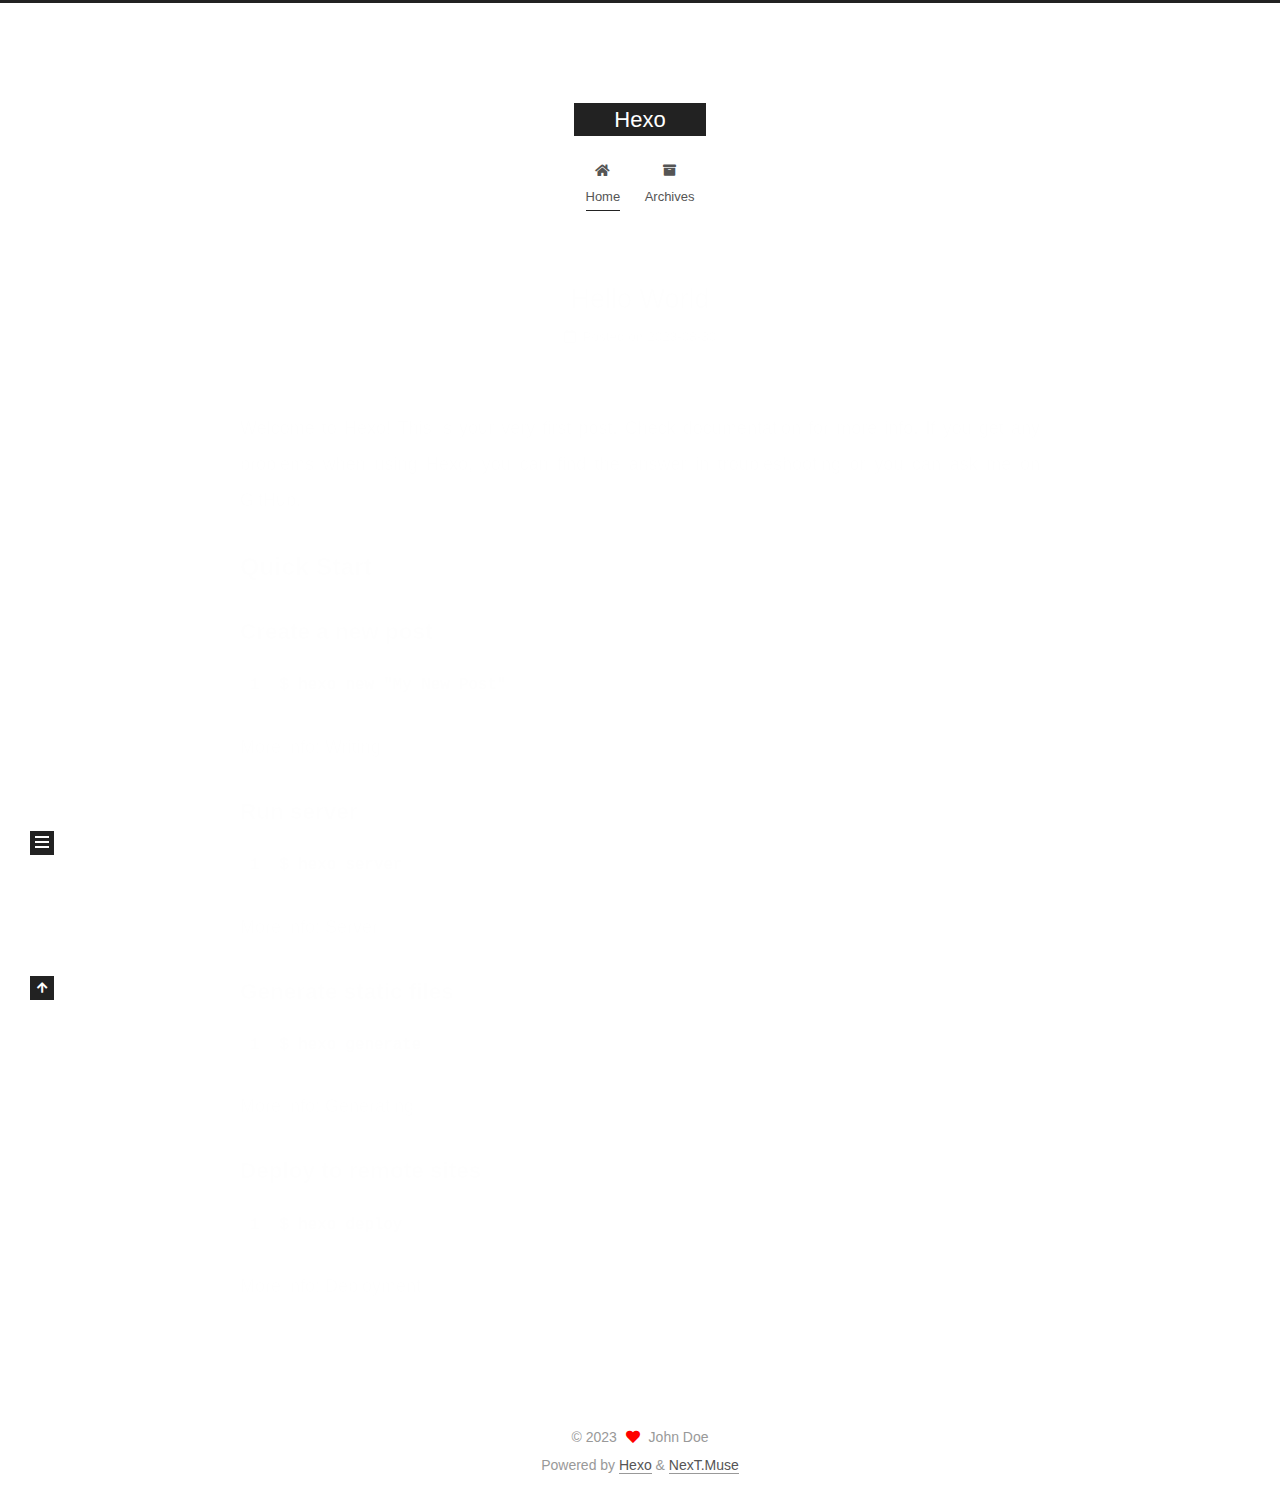
==== index.html @ dfe39bb2 "Site updated: 2023-08-30 12:14:33" ====
<!DOCTYPE html>
<html lang="en">
<head>
  <meta charset="UTF-8">
<meta name="viewport" content="width=device-width, initial-scale=1, maximum-scale=2">
<meta name="theme-color" content="#222">
<meta name="generator" content="Hexo 6.3.0">
  <link rel="apple-touch-icon" sizes="180x180" href="/images/apple-touch-icon-next.png">
  <link rel="icon" type="image/png" sizes="32x32" href="/images/favicon-32x32-next.png">
  <link rel="icon" type="image/png" sizes="16x16" href="/images/favicon-16x16-next.png">
  <link rel="mask-icon" href="/images/logo.svg" color="#222">

<link rel="stylesheet" href="/css/main.css">


<link rel="stylesheet" href="/lib/font-awesome/css/all.min.css">

<script id="hexo-configurations">
    var NexT = window.NexT || {};
    var CONFIG = {"hostname":"example.com","root":"/","scheme":"Muse","version":"7.8.0","exturl":false,"sidebar":{"position":"left","display":"post","padding":18,"offset":12,"onmobile":false},"copycode":{"enable":false,"show_result":false,"style":null},"back2top":{"enable":true,"sidebar":false,"scrollpercent":false},"bookmark":{"enable":false,"color":"#222","save":"auto"},"fancybox":false,"mediumzoom":false,"lazyload":false,"pangu":false,"comments":{"style":"tabs","active":null,"storage":true,"lazyload":false,"nav":null},"algolia":{"hits":{"per_page":10},"labels":{"input_placeholder":"Search for Posts","hits_empty":"We didn't find any results for the search: ${query}","hits_stats":"${hits} results found in ${time} ms"}},"localsearch":{"enable":false,"trigger":"auto","top_n_per_article":1,"unescape":false,"preload":false},"motion":{"enable":true,"async":false,"transition":{"post_block":"fadeIn","post_header":"slideDownIn","post_body":"slideDownIn","coll_header":"slideLeftIn","sidebar":"slideUpIn"}}};
  </script>

  <meta property="og:type" content="website">
<meta property="og:title" content="Hexo">
<meta property="og:url" content="http://example.com/index.html">
<meta property="og:site_name" content="Hexo">
<meta property="og:locale" content="en_US">
<meta property="article:author" content="John Doe">
<meta name="twitter:card" content="summary">

<link rel="canonical" href="http://example.com/">


<script id="page-configurations">
  // https://hexo.io/docs/variables.html
  CONFIG.page = {
    sidebar: "",
    isHome : true,
    isPost : false,
    lang   : 'en'
  };
</script>

  <title>Hexo</title>
  






  <noscript>
  <style>
  .use-motion .brand,
  .use-motion .menu-item,
  .sidebar-inner,
  .use-motion .post-block,
  .use-motion .pagination,
  .use-motion .comments,
  .use-motion .post-header,
  .use-motion .post-body,
  .use-motion .collection-header { opacity: initial; }

  .use-motion .site-title,
  .use-motion .site-subtitle {
    opacity: initial;
    top: initial;
  }

  .use-motion .logo-line-before i { left: initial; }
  .use-motion .logo-line-after i { right: initial; }
  </style>
</noscript>

</head>

<body itemscope itemtype="http://schema.org/WebPage">
  <div class="container use-motion">
    <div class="headband"></div>

    <header class="header" itemscope itemtype="http://schema.org/WPHeader">
      <div class="header-inner"><div class="site-brand-container">
  <div class="site-nav-toggle">
    <div class="toggle" aria-label="Toggle navigation bar">
      <span class="toggle-line toggle-line-first"></span>
      <span class="toggle-line toggle-line-middle"></span>
      <span class="toggle-line toggle-line-last"></span>
    </div>
  </div>

  <div class="site-meta">

    <a href="/" class="brand" rel="start">
      <span class="logo-line-before"><i></i></span>
      <h1 class="site-title">Hexo</h1>
      <span class="logo-line-after"><i></i></span>
    </a>
  </div>

  <div class="site-nav-right">
    <div class="toggle popup-trigger">
    </div>
  </div>
</div>




<nav class="site-nav">
  <ul id="menu" class="main-menu menu">
        <li class="menu-item menu-item-home">

    <a href="/" rel="section"><i class="fa fa-home fa-fw"></i>Home</a>

  </li>
        <li class="menu-item menu-item-archives">

    <a href="/archives/" rel="section"><i class="fa fa-archive fa-fw"></i>Archives</a>

  </li>
  </ul>
</nav>




</div>
    </header>

    
  <div class="back-to-top">
    <i class="fa fa-arrow-up"></i>
    <span>0%</span>
  </div>


    <main class="main">
      <div class="main-inner">
        <div class="content-wrap">
          

          <div class="content index posts-expand">
            
      
  
  
  <article itemscope itemtype="http://schema.org/Article" class="post-block" lang="en">
    <link itemprop="mainEntityOfPage" href="http://example.com/2023/08/30/hello-world/">

    <span hidden itemprop="author" itemscope itemtype="http://schema.org/Person">
      <meta itemprop="image" content="/images/avatar.gif">
      <meta itemprop="name" content="John Doe">
      <meta itemprop="description" content="">
    </span>

    <span hidden itemprop="publisher" itemscope itemtype="http://schema.org/Organization">
      <meta itemprop="name" content="Hexo">
    </span>
      <header class="post-header">
        <h2 class="post-title" itemprop="name headline">
          
            <a href="/2023/08/30/hello-world/" class="post-title-link" itemprop="url">Hello World</a>
        </h2>

        <div class="post-meta">
            <span class="post-meta-item">
              <span class="post-meta-item-icon">
                <i class="far fa-calendar"></i>
              </span>
              <span class="post-meta-item-text">Posted on</span>

              <time title="Created: 2023-08-30 11:18:19" itemprop="dateCreated datePublished" datetime="2023-08-30T11:18:19+08:00">2023-08-30</time>
            </span>

          

        </div>
      </header>

    
    
    
    <div class="post-body" itemprop="articleBody">

      
          <p>Welcome to <a target="_blank" rel="noopener" href="https://hexo.io/">Hexo</a>! This is your very first post. Check <a target="_blank" rel="noopener" href="https://hexo.io/docs/">documentation</a> for more info. If you get any problems when using Hexo, you can find the answer in <a target="_blank" rel="noopener" href="https://hexo.io/docs/troubleshooting.html">troubleshooting</a> or you can ask me on <a target="_blank" rel="noopener" href="https://github.com/hexojs/hexo/issues">GitHub</a>.</p>
<h2 id="Quick-Start"><a href="#Quick-Start" class="headerlink" title="Quick Start"></a>Quick Start</h2><h3 id="Create-a-new-post"><a href="#Create-a-new-post" class="headerlink" title="Create a new post"></a>Create a new post</h3><figure class="highlight bash"><table><tr><td class="gutter"><pre><span class="line">1</span><br></pre></td><td class="code"><pre><span class="line">$ hexo new <span class="string">&quot;My New Post&quot;</span></span><br></pre></td></tr></table></figure>

<p>More info: <a target="_blank" rel="noopener" href="https://hexo.io/docs/writing.html">Writing</a></p>
<h3 id="Run-server"><a href="#Run-server" class="headerlink" title="Run server"></a>Run server</h3><figure class="highlight bash"><table><tr><td class="gutter"><pre><span class="line">1</span><br></pre></td><td class="code"><pre><span class="line">$ hexo server</span><br></pre></td></tr></table></figure>

<p>More info: <a target="_blank" rel="noopener" href="https://hexo.io/docs/server.html">Server</a></p>
<h3 id="Generate-static-files"><a href="#Generate-static-files" class="headerlink" title="Generate static files"></a>Generate static files</h3><figure class="highlight bash"><table><tr><td class="gutter"><pre><span class="line">1</span><br></pre></td><td class="code"><pre><span class="line">$ hexo generate</span><br></pre></td></tr></table></figure>

<p>More info: <a target="_blank" rel="noopener" href="https://hexo.io/docs/generating.html">Generating</a></p>
<h3 id="Deploy-to-remote-sites"><a href="#Deploy-to-remote-sites" class="headerlink" title="Deploy to remote sites"></a>Deploy to remote sites</h3><figure class="highlight bash"><table><tr><td class="gutter"><pre><span class="line">1</span><br></pre></td><td class="code"><pre><span class="line">$ hexo deploy</span><br></pre></td></tr></table></figure>

<p>More info: <a target="_blank" rel="noopener" href="https://hexo.io/docs/one-command-deployment.html">Deployment</a></p>

      
    </div>

    
    
    
      <footer class="post-footer">
        <div class="post-eof"></div>
      </footer>
  </article>
  
  
  


  



          </div>
          

<script>
  window.addEventListener('tabs:register', () => {
    let { activeClass } = CONFIG.comments;
    if (CONFIG.comments.storage) {
      activeClass = localStorage.getItem('comments_active') || activeClass;
    }
    if (activeClass) {
      let activeTab = document.querySelector(`a[href="#comment-${activeClass}"]`);
      if (activeTab) {
        activeTab.click();
      }
    }
  });
  if (CONFIG.comments.storage) {
    window.addEventListener('tabs:click', event => {
      if (!event.target.matches('.tabs-comment .tab-content .tab-pane')) return;
      let commentClass = event.target.classList[1];
      localStorage.setItem('comments_active', commentClass);
    });
  }
</script>

        </div>
          
  
  <div class="toggle sidebar-toggle">
    <span class="toggle-line toggle-line-first"></span>
    <span class="toggle-line toggle-line-middle"></span>
    <span class="toggle-line toggle-line-last"></span>
  </div>

  <aside class="sidebar">
    <div class="sidebar-inner">

      <ul class="sidebar-nav motion-element">
        <li class="sidebar-nav-toc">
          Table of Contents
        </li>
        <li class="sidebar-nav-overview">
          Overview
        </li>
      </ul>

      <!--noindex-->
      <div class="post-toc-wrap sidebar-panel">
      </div>
      <!--/noindex-->

      <div class="site-overview-wrap sidebar-panel">
        <div class="site-author motion-element" itemprop="author" itemscope itemtype="http://schema.org/Person">
  <p class="site-author-name" itemprop="name">John Doe</p>
  <div class="site-description" itemprop="description"></div>
</div>
<div class="site-state-wrap motion-element">
  <nav class="site-state">
      <div class="site-state-item site-state-posts">
          <a href="/archives/">
        
          <span class="site-state-item-count">1</span>
          <span class="site-state-item-name">posts</span>
        </a>
      </div>
  </nav>
</div>



      </div>

    </div>
  </aside>
  <div id="sidebar-dimmer"></div>


      </div>
    </main>

    <footer class="footer">
      <div class="footer-inner">
        

        

<div class="copyright">
  
  &copy; 
  <span itemprop="copyrightYear">2023</span>
  <span class="with-love">
    <i class="fa fa-heart"></i>
  </span>
  <span class="author" itemprop="copyrightHolder">John Doe</span>
</div>
  <div class="powered-by">Powered by <a href="https://hexo.io/" class="theme-link" rel="noopener" target="_blank">Hexo</a> & <a href="https://muse.theme-next.org/" class="theme-link" rel="noopener" target="_blank">NexT.Muse</a>
  </div>

        








      </div>
    </footer>
  </div>

  
  <script src="/lib/anime.min.js"></script>
  <script src="/lib/velocity/velocity.min.js"></script>
  <script src="/lib/velocity/velocity.ui.min.js"></script>

<script src="/js/utils.js"></script>

<script src="/js/motion.js"></script>


<script src="/js/schemes/muse.js"></script>


<script src="/js/next-boot.js"></script>




  















  

  

</body>
</html>
---- css/main.css ----
:root {
  --body-bg-color: #fff;
  --content-bg-color: #fff;
  --card-bg-color: #f5f5f5;
  --text-color: #555;
  --blockquote-color: #666;
  --link-color: #555;
  --link-hover-color: #222;
  --brand-color: #fff;
  --brand-hover-color: #fff;
  --table-row-odd-bg-color: #f9f9f9;
  --table-row-hover-bg-color: #f5f5f5;
  --menu-item-bg-color: #f5f5f5;
  --btn-default-bg: #222;
  --btn-default-color: #fff;
  --btn-default-border-color: #222;
  --btn-default-hover-bg: #fff;
  --btn-default-hover-color: #222;
  --btn-default-hover-border-color: #222;
}
html {
  line-height: 1.15; /* 1 */
  -webkit-text-size-adjust: 100%; /* 2 */
}
body {
  margin: 0;
}
main {
  display: block;
}
h1 {
  font-size: 2em;
  margin: 0.67em 0;
}
hr {
  box-sizing: content-box; /* 1 */
  height: 0; /* 1 */
  overflow: visible; /* 2 */
}
pre {
  font-family: monospace, monospace; /* 1 */
  font-size: 1em; /* 2 */
}
a {
  background: transparent;
}
abbr[title] {
  border-bottom: none; /* 1 */
  text-decoration: underline; /* 2 */
  text-decoration: underline dotted; /* 2 */
}
b,
strong {
  font-weight: bolder;
}
code,
kbd,
samp {
  font-family: monospace, monospace; /* 1 */
  font-size: 1em; /* 2 */
}
small {
  font-size: 80%;
}
sub,
sup {
  font-size: 75%;
  line-height: 0;
  position: relative;
  vertical-align: baseline;
}
sub {
  bottom: -0.25em;
}
sup {
  top: -0.5em;
}
img {
  border-style: none;
}
button,
input,
optgroup,
select,
textarea {
  font-family: inherit; /* 1 */
  font-size: 100%; /* 1 */
  line-height: 1.15; /* 1 */
  margin: 0; /* 2 */
}
button,
input {
/* 1 */
  overflow: visible;
}
button,
select {
/* 1 */
  text-transform: none;
}
button,
[type='button'],
[type='reset'],
[type='submit'] {
  -webkit-appearance: button;
}
button::-moz-focus-inner,
[type='button']::-moz-focus-inner,
[type='reset']::-moz-focus-inner,
[type='submit']::-moz-focus-inner {
  border-style: none;
  padding: 0;
}
button:-moz-focusring,
[type='button']:-moz-focusring,
[type='reset']:-moz-focusring,
[type='submit']:-moz-focusring {
  outline: 1px dotted ButtonText;
}
fieldset {
  padding: 0.35em 0.75em 0.625em;
}
legend {
  box-sizing: border-box; /* 1 */
  color: inherit; /* 2 */
  display: table; /* 1 */
  max-width: 100%; /* 1 */
  padding: 0; /* 3 */
  white-space: normal; /* 1 */
}
progress {
  vertical-align: baseline;
}
textarea {
  overflow: auto;
}
[type='checkbox'],
[type='radio'] {
  box-sizing: border-box; /* 1 */
  padding: 0; /* 2 */
}
[type='number']::-webkit-inner-spin-button,
[type='number']::-webkit-outer-spin-button {
  height: auto;
}
[type='search'] {
  outline-offset: -2px; /* 2 */
  -webkit-appearance: textfield; /* 1 */
}
[type='search']::-webkit-search-decoration {
  -webkit-appearance: none;
}
::-webkit-file-upload-button {
  font: inherit; /* 2 */
  -webkit-appearance: button; /* 1 */
}
details {
  display: block;
}
summary {
  display: list-item;
}
template {
  display: none;
}
[hidden] {
  display: none;
}
::selection {
  background: #262a30;
  color: #eee;
}
html,
body {
  height: 100%;
}
body {
  background: var(--body-bg-color);
  color: var(--text-color);
  font-family: 'Lato', "PingFang SC", "Microsoft YaHei", sans-serif;
  font-size: 1em;
  line-height: 2;
}
@media (max-width: 991px) {
  body {
    padding-left: 0 !important;
    padding-right: 0 !important;
  }
}
h1,
h2,
h3,
h4,
h5,
h6 {
  font-family: 'Lato', "PingFang SC", "Microsoft YaHei", sans-serif;
  font-weight: bold;
  line-height: 1.5;
  margin: 20px 0 15px;
}
h1 {
  font-size: 1.5em;
}
h2 {
  font-size: 1.375em;
}
h3 {
  font-size: 1.25em;
}
h4 {
  font-size: 1.125em;
}
h5 {
  font-size: 1em;
}
h6 {
  font-size: 0.875em;
}
p {
  margin: 0 0 20px 0;
}
a,
span.exturl {
  border-bottom: 1px solid #999;
  color: var(--link-color);
  outline: 0;
  text-decoration: none;
  overflow-wrap: break-word;
  word-wrap: break-word;
  cursor: pointer;
}
a:hover,
span.exturl:hover {
  border-bottom-color: var(--link-hover-color);
  color: var(--link-hover-color);
}
iframe,
img,
video {
  display: block;
  margin-left: auto;
  margin-right: auto;
  max-width: 100%;
}
hr {
  background-image: repeating-linear-gradient(-45deg, #ddd, #ddd 4px, transparent 4px, transparent 8px);
  border: 0;
  height: 3px;
  margin: 40px 0;
}
blockquote {
  border-left: 4px solid #ddd;
  color: var(--blockquote-color);
  margin: 0;
  padding: 0 15px;
}
blockquote cite::before {
  content: '-';
  padding: 0 5px;
}
dt {
  font-weight: bold;
}
dd {
  margin: 0;
  padding: 0;
}
kbd {
  background-color: #f5f5f5;
  background-image: linear-gradient(#eee, #fff, #eee);
  border: 1px solid #ccc;
  border-radius: 0.2em;
  box-shadow: 0.1em 0.1em 0.2em rgba(0,0,0,0.1);
  color: #555;
  font-family: inherit;
  padding: 0.1em 0.3em;
  white-space: nowrap;
}
.table-container {
  overflow: auto;
}
table {
  border-collapse: collapse;
  border-spacing: 0;
  font-size: 0.875em;
  margin: 0 0 20px 0;
  width: 100%;
}
tbody tr:nth-of-type(odd) {
  background: var(--table-row-odd-bg-color);
}
tbody tr:hover {
  background: var(--table-row-hover-bg-color);
}
caption,
th,
td {
  font-weight: normal;
  padding: 8px;
  vertical-align: middle;
}
th,
td {
  border: 1px solid #ddd;
  border-bottom: 3px solid #ddd;
}
th {
  font-weight: 700;
  padding-bottom: 10px;
}
td {
  border-bottom-width: 1px;
}
.btn {
  background: var(--btn-default-bg);
  border: 2px solid var(--btn-default-border-color);
  border-radius: 0;
  color: var(--btn-default-color);
  display: inline-block;
  font-size: 0.875em;
  line-height: 2;
  padding: 0 20px;
  text-decoration: none;
  transition-property: background-color;
  transition-delay: 0s;
  transition-duration: 0.2s;
  transition-timing-function: ease-in-out;
}
.btn:hover {
  background: var(--btn-default-hover-bg);
  border-color: var(--btn-default-hover-border-color);
  color: var(--btn-default-hover-color);
}
.btn + .btn {
  margin: 0 0 8px 8px;
}
.btn .fa-fw {
  text-align: left;
  width: 1.285714285714286em;
}
.toggle {
  line-height: 0;
}
.toggle .toggle-line {
  background: #fff;
  display: inline-block;
  height: 2px;
  left: 0;
  position: relative;
  top: 0;
  transition: all 0.4s;
  vertical-align: top;
  width: 100%;
}
.toggle .toggle-line:not(:first-child) {
  margin-top: 3px;
}
.toggle.toggle-arrow .toggle-line-first {
  left: 50%;
  top: 2px;
  transform: rotate(45deg);
  width: 50%;
}
.toggle.toggle-arrow .toggle-line-middle {
  left: 2px;
  width: 90%;
}
.toggle.toggle-arrow .toggle-line-last {
  left: 50%;
  top: -2px;
  transform: rotate(-45deg);
  width: 50%;
}
.toggle.toggle-close .toggle-line-first {
  transform: rotate(-45deg);
  top: 5px;
}
.toggle.toggle-close .toggle-line-middle {
  opacity: 0;
}
.toggle.toggle-close .toggle-line-last {
  transform: rotate(45deg);
  top: -5px;
}
.highlight,
pre {
  background: #f7f7f7;
  color: #4d4d4c;
  line-height: 1.6;
  margin: 0 auto 20px;
}
pre,
code {
  font-family: consolas, Menlo, monospace, "PingFang SC", "Microsoft YaHei";
}
code {
  background: #eee;
  border-radius: 3px;
  color: #555;
  padding: 2px 4px;
  overflow-wrap: break-word;
  word-wrap: break-word;
}
.highlight *::selection {
  background: #d6d6d6;
}
.highlight pre {
  border: 0;
  margin: 0;
  padding: 10px 0;
}
.highlight table {
  border: 0;
  margin: 0;
  width: auto;
}
.highlight td {
  border: 0;
  padding: 0;
}
.highlight figcaption {
  background: #eff2f3;
  color: #4d4d4c;
  display: flex;
  font-size: 0.875em;
  justify-content: space-between;
  line-height: 1.2;
  padding: 0.5em;
}
.highlight figcaption a {
  color: #4d4d4c;
}
.highlight figcaption a:hover {
  border-bottom-color: #4d4d4c;
}
.highlight .gutter {
  -moz-user-select: none;
  -ms-user-select: none;
  -webkit-user-select: none;
  user-select: none;
}
.highlight .gutter pre {
  background: #eff2f3;
  color: #869194;
  padding-left: 10px;
  padding-right: 10px;
  text-align: right;
}
.highlight .code pre {
  background: #f7f7f7;
  padding-left: 10px;
  width: 100%;
}
.gist table {
  width: auto;
}
.gist table td {
  border: 0;
}
pre {
  overflow: auto;
  padding: 10px;
}
pre code {
  background: none;
  color: #4d4d4c;
  font-size: 0.875em;
  padding: 0;
  text-shadow: none;
}
pre .deletion {
  background: #fdd;
}
pre .addition {
  background: #dfd;
}
pre .meta {
  color: #eab700;
  -moz-user-select: none;
  -ms-user-select: none;
  -webkit-user-select: none;
  user-select: none;
}
pre .comment {
  color: #8e908c;
}
pre .variable,
pre .attribute,
pre .tag,
pre .name,
pre .regexp,
pre .ruby .constant,
pre .xml .tag .title,
pre .xml .pi,
pre .xml .doctype,
pre .html .doctype,
pre .css .id,
pre .css .class,
pre .css .pseudo {
  color: #c82829;
}
pre .number,
pre .preprocessor,
pre .built_in,
pre .builtin-name,
pre .literal,
pre .params,
pre .constant,
pre .command {
  color: #f5871f;
}
pre .ruby .class .title,
pre .css .rules .attribute,
pre .string,
pre .symbol,
pre .value,
pre .inheritance,
pre .header,
pre .ruby .symbol,
pre .xml .cdata,
pre .special,
pre .formula {
  color: #718c00;
}
pre .title,
pre .css .hexcolor {
  color: #3e999f;
}
pre .function,
pre .python .decorator,
pre .python .title,
pre .ruby .function .title,
pre .ruby .title .keyword,
pre .perl .sub,
pre .javascript .title,
pre .coffeescript .title {
  color: #4271ae;
}
pre .keyword,
pre .javascript .function {
  color: #8959a8;
}
.blockquote-center {
  border-left: none;
  margin: 40px 0;
  padding: 0;
  position: relative;
  text-align: center;
}
.blockquote-center .fa {
  display: block;
  opacity: 0.6;
  position: absolute;
  width: 100%;
}
.blockquote-center .fa-quote-left {
  border-top: 1px solid #ccc;
  text-align: left;
  top: -20px;
}
.blockquote-center .fa-quote-right {
  border-bottom: 1px solid #ccc;
  text-align: right;
  bottom: -20px;
}
.blockquote-center p,
.blockquote-center div {
  text-align: center;
}
.post-body .group-picture img {
  margin: 0 auto;
  padding: 0 3px;
}
.group-picture-row {
  margin-bottom: 6px;
  overflow: hidden;
}
.group-picture-column {
  float: left;
  margin-bottom: 10px;
}
.post-body .label {
  color: #555;
  display: inline;
  padding: 0 2px;
}
.post-body .label.default {
  background: #f0f0f0;
}
.post-body .label.primary {
  background: #efe6f7;
}
.post-body .label.info {
  background: #e5f2f8;
}
.post-body .label.success {
  background: #e7f4e9;
}
.post-body .label.warning {
  background: #fcf6e1;
}
.post-body .label.danger {
  background: #fae8eb;
}
.post-body .tabs {
  margin-bottom: 20px;
}
.post-body .tabs,
.tabs-comment {
  display: block;
  padding-top: 10px;
  position: relative;
}
.post-body .tabs ul.nav-tabs,
.tabs-comment ul.nav-tabs {
  display: flex;
  flex-wrap: wrap;
  margin: 0;
  margin-bottom: -1px;
  padding: 0;
}
@media (max-width: 413px) {
  .post-body .tabs ul.nav-tabs,
  .tabs-comment ul.nav-tabs {
    display: block;
    margin-bottom: 5px;
  }
}
.post-body .tabs ul.nav-tabs li.tab,
.tabs-comment ul.nav-tabs li.tab {
  border-bottom: 1px solid #ddd;
  border-left: 1px solid transparent;
  border-right: 1px solid transparent;
  border-top: 3px solid transparent;
  flex-grow: 1;
  list-style-type: none;
  border-radius: 0 0 0 0;
}
@media (max-width: 413px) {
  .post-body .tabs ul.nav-tabs li.tab,
  .tabs-comment ul.nav-tabs li.tab {
    border-bottom: 1px solid transparent;
    border-left: 3px solid transparent;
    border-right: 1px solid transparent;
    border-top: 1px solid transparent;
  }
}
@media (max-width: 413px) {
  .post-body .tabs ul.nav-tabs li.tab,
  .tabs-comment ul.nav-tabs li.tab {
    border-radius: 0;
  }
}
.post-body .tabs ul.nav-tabs li.tab a,
.tabs-comment ul.nav-tabs li.tab a {
  border-bottom: initial;
  display: block;
  line-height: 1.8;
  outline: 0;
  padding: 0.25em 0.75em;
  text-align: center;
  transition-delay: 0s;
  transition-duration: 0.2s;
  transition-timing-function: ease-out;
}
.post-body .tabs ul.nav-tabs li.tab a i,
.tabs-comment ul.nav-tabs li.tab a i {
  width: 1.285714285714286em;
}
.post-body .tabs ul.nav-tabs li.tab.active,
.tabs-comment ul.nav-tabs li.tab.active {
  border-bottom: 1px solid transparent;
  border-left: 1px solid #ddd;
  border-right: 1px solid #ddd;
  border-top: 3px solid #fc6423;
}
@media (max-width: 413px) {
  .post-body .tabs ul.nav-tabs li.tab.active,
  .tabs-comment ul.nav-tabs li.tab.active {
    border-bottom: 1px solid #ddd;
    border-left: 3px solid #fc6423;
    border-right: 1px solid #ddd;
    border-top: 1px solid #ddd;
  }
}
.post-body .tabs ul.nav-tabs li.tab.active a,
.tabs-comment ul.nav-tabs li.tab.active a {
  color: var(--link-color);
  cursor: default;
}
.post-body .tabs .tab-content .tab-pane,
.tabs-comment .tab-content .tab-pane {
  border: 1px solid #ddd;
  border-top: 0;
  padding: 20px 20px 0 20px;
  border-radius: 0;
}
.post-body .tabs .tab-content .tab-pane:not(.active),
.tabs-comment .tab-content .tab-pane:not(.active) {
  display: none;
}
.post-body .tabs .tab-content .tab-pane.active,
.tabs-comment .tab-content .tab-pane.active {
  display: block;
}
.post-body .tabs .tab-content .tab-pane.active:nth-of-type(1),
.tabs-comment .tab-content .tab-pane.active:nth-of-type(1) {
  border-radius: 0 0 0 0;
}
@media (max-width: 413px) {
  .post-body .tabs .tab-content .tab-pane.active:nth-of-type(1),
  .tabs-comment .tab-content .tab-pane.active:nth-of-type(1) {
    border-radius: 0;
  }
}
.post-body .note {
  border-radius: 3px;
  margin-bottom: 20px;
  padding: 1em;
  position: relative;
  border: 1px solid #eee;
  border-left-width: 5px;
}
.post-body .note h2,
.post-body .note h3,
.post-body .note h4,
.post-body .note h5,
.post-body .note h6 {
  margin-top: 0;
  border-bottom: initial;
  margin-bottom: 0;
  padding-top: 0;
}
.post-body .note p:first-child,
.post-body .note ul:first-child,
.post-body .note ol:first-child,
.post-body .note table:first-child,
.post-body .note pre:first-child,
.post-body .note blockquote:first-child,
.post-body .note img:first-child {
  margin-top: 0;
}
.post-body .note p:last-child,
.post-body .note ul:last-child,
.post-body .note ol:last-child,
.post-body .note table:last-child,
.post-body .note pre:last-child,
.post-body .note blockquote:last-child,
.post-body .note img:last-child {
  margin-bottom: 0;
}
.post-body .note.default {
  border-left-color: #777;
}
.post-body .note.default h2,
.post-body .note.default h3,
.post-body .note.default h4,
.post-body .note.default h5,
.post-body .note.default h6 {
  color: #777;
}
.post-body .note.primary {
  border-left-color: #6f42c1;
}
.post-body .note.primary h2,
.post-body .note.primary h3,
.post-body .note.primary h4,
.post-body .note.primary h5,
.post-body .note.primary h6 {
  color: #6f42c1;
}
.post-body .note.info {
  border-left-color: #428bca;
}
.post-body .note.info h2,
.post-body .note.info h3,
.post-body .note.info h4,
.post-body .note.info h5,
.post-body .note.info h6 {
  color: #428bca;
}
.post-body .note.success {
  border-left-color: #5cb85c;
}
.post-body .note.success h2,
.post-body .note.success h3,
.post-body .note.success h4,
.post-body .note.success h5,
.post-body .note.success h6 {
  color: #5cb85c;
}
.post-body .note.warning {
  border-left-color: #f0ad4e;
}
.post-body .note.warning h2,
.post-body .note.warning h3,
.post-body .note.warning h4,
.post-body .note.warning h5,
.post-body .note.warning h6 {
  color: #f0ad4e;
}
.post-body .note.danger {
  border-left-color: #d9534f;
}
.post-body .note.danger h2,
.post-body .note.danger h3,
.post-body .note.danger h4,
.post-body .note.danger h5,
.post-body .note.danger h6 {
  color: #d9534f;
}
.pagination .prev,
.pagination .next,
.pagination .page-number,
.pagination .space {
  display: inline-block;
  margin: 0 10px;
  padding: 0 11px;
  position: relative;
  top: -1px;
}
@media (max-width: 767px) {
  .pagination .prev,
  .pagination .next,
  .pagination .page-number,
  .pagination .space {
    margin: 0 5px;
  }
}
.pagination {
  border-top: 1px solid #eee;
  margin: 120px 0 0;
  text-align: center;
}
.pagination .prev,
.pagination .next,
.pagination .page-number {
  border-bottom: 0;
  border-top: 1px solid #eee;
  transition-property: border-color;
  transition-delay: 0s;
  transition-duration: 0.2s;
  transition-timing-function: ease-in-out;
}
.pagination .prev:hover,
.pagination .next:hover,
.pagination .page-number:hover {
  border-top-color: #222;
}
.pagination .space {
  margin: 0;
  padding: 0;
}
.pagination .prev {
  margin-left: 0;
}
.pagination .next {
  margin-right: 0;
}
.pagination .page-number.current {
  background: #ccc;
  border-top-color: #ccc;
  color: #fff;
}
@media (max-width: 767px) {
  .pagination {
    border-top: none;
  }
  .pagination .prev,
  .pagination .next,
  .pagination .page-number {
    border-bottom: 1px solid #eee;
    border-top: 0;
    margin-bottom: 10px;
    padding: 0 10px;
  }
  .pagination .prev:hover,
  .pagination .next:hover,
  .pagination .page-number:hover {
    border-bottom-color: #222;
  }
}
.comments {
  margin-top: 60px;
  overflow: hidden;
}
.comment-button-group {
  display: flex;
  flex-wrap: wrap-reverse;
  justify-content: center;
  margin: 1em 0;
}
.comment-button-group .comment-button {
  margin: 0.1em 0.2em;
}
.comment-button-group .comment-button.active {
  background: var(--btn-default-hover-bg);
  border-color: var(--btn-default-hover-border-color);
  color: var(--btn-default-hover-color);
}
.comment-position {
  display: none;
}
.comment-position.active {
  display: block;
}
.tabs-comment {
  background: var(--content-bg-color);
  margin-top: 4em;
  padding-top: 0;
}
.tabs-comment .comments {
  border: 0;
  box-shadow: none;
  margin-top: 0;
  padding-top: 0;
}
.container {
  min-height: 100%;
  position: relative;
}
.main-inner {
  margin: 0 auto;
  width: 700px;
}
@media (min-width: 1200px) {
  .main-inner {
    width: 800px;
  }
}
@media (min-width: 1600px) {
  .main-inner {
    width: 900px;
  }
}
@media (max-width: 767px) {
  .content-wrap {
    padding: 0 20px;
  }
}
.header {
  background: transparent;
}
.header-inner {
  margin: 0 auto;
  width: 700px;
}
@media (min-width: 1200px) {
  .header-inner {
    width: 800px;
  }
}
@media (min-width: 1600px) {
  .header-inner {
    width: 900px;
  }
}
.site-brand-container {
  display: flex;
  flex-shrink: 0;
  padding: 0 10px;
}
.headband {
  background: #222;
  height: 3px;
}
.site-meta {
  flex-grow: 1;
  text-align: center;
}
@media (max-width: 767px) {
  .site-meta {
    text-align: center;
  }
}
.brand {
  border-bottom: none;
  color: var(--brand-color);
  display: inline-block;
  line-height: 1.375em;
  padding: 0 40px;
  position: relative;
}
.brand:hover {
  color: var(--brand-hover-color);
}
.site-title {
  font-family: 'Lato', "PingFang SC", "Microsoft YaHei", sans-serif;
  font-size: 1.375em;
  font-weight: normal;
  margin: 0;
}
.site-subtitle {
  color: #999;
  font-size: 0.8125em;
  margin: 10px 0;
}
.use-motion .brand {
  opacity: 0;
}
.use-motion .site-title,
.use-motion .site-subtitle,
.use-motion .custom-logo-image {
  opacity: 0;
  position: relative;
  top: -10px;
}
.site-nav-toggle,
.site-nav-right {
  display: none;
}
@media (max-width: 767px) {
  .site-nav-toggle,
  .site-nav-right {
    display: flex;
    flex-direction: column;
    justify-content: center;
  }
}
.site-nav-toggle .toggle,
.site-nav-right .toggle {
  color: var(--text-color);
  padding: 10px;
  width: 22px;
}
.site-nav-toggle .toggle .toggle-line,
.site-nav-right .toggle .toggle-line {
  background: var(--text-color);
  border-radius: 1px;
}
.site-nav {
  display: block;
}
@media (max-width: 767px) {
  .site-nav {
    clear: both;
    display: none;
  }
}
.site-nav.site-nav-on {
  display: block;
}
.menu {
  margin-top: 20px;
  padding-left: 0;
  text-align: center;
}
.menu-item {
  display: inline-block;
  list-style: none;
  margin: 0 10px;
}
@media (max-width: 767px) {
  .menu-item {
    display: block;
    margin-top: 10px;
  }
  .menu-item.menu-item-search {
    display: none;
  }
}
.menu-item a,
.menu-item span.exturl {
  border-bottom: 0;
  display: block;
  font-size: 0.8125em;
  transition-property: border-color;
  transition-delay: 0s;
  transition-duration: 0.2s;
  transition-timing-function: ease-in-out;
}
@media (hover: none) {
  .menu-item a:hover,
  .menu-item span.exturl:hover {
    border-bottom-color: transparent !important;
  }
}
.menu-item .fa,
.menu-item .fab,
.menu-item .far,
.menu-item .fas {
  margin-right: 8px;
}
.menu-item .badge {
  display: inline-block;
  font-weight: bold;
  line-height: 1;
  margin-left: 0.35em;
  margin-top: 0.35em;
  text-align: center;
  white-space: nowrap;
}
@media (max-width: 767px) {
  .menu-item .badge {
    float: right;
    margin-left: 0;
  }
}
.menu-item-active a,
.menu .menu-item a:hover,
.menu .menu-item span.exturl:hover {
  background: var(--menu-item-bg-color);
}
.use-motion .menu-item {
  opacity: 0;
}
.sidebar {
  background: #222;
  bottom: 0;
  box-shadow: inset 0 2px 6px #000;
  position: fixed;
  top: 0;
}
@media (max-width: 991px) {
  .sidebar {
    display: none;
  }
}
.sidebar-inner {
  color: #999;
  padding: 18px 10px;
  text-align: center;
}
.cc-license {
  margin-top: 10px;
  text-align: center;
}
.cc-license .cc-opacity {
  border-bottom: none;
  opacity: 0.7;
}
.cc-license .cc-opacity:hover {
  opacity: 0.9;
}
.cc-license img {
  display: inline-block;
}
.site-author-image {
  border: 2px solid #333;
  display: block;
  margin: 0 auto;
  max-width: 96px;
  padding: 2px;
}
.site-author-name {
  color: #f5f5f5;
  font-weight: normal;
  margin: 5px 0 0;
  text-align: center;
}
.site-description {
  color: #999;
  font-size: 1em;
  margin-top: 5px;
  text-align: center;
}
.links-of-author {
  margin-top: 15px;
}
.links-of-author a,
.links-of-author span.exturl {
  border-bottom-color: #555;
  display: inline-block;
  font-size: 0.8125em;
  margin-bottom: 10px;
  margin-right: 10px;
  vertical-align: middle;
}
.links-of-author a::before,
.links-of-author span.exturl::before {
  background: #71ffff;
  border-radius: 50%;
  content: ' ';
  display: inline-block;
  height: 4px;
  margin-right: 3px;
  vertical-align: middle;
  width: 4px;
}
.sidebar-button {
  margin-top: 15px;
}
.sidebar-button a {
  border: 1px solid #fc6423;
  border-radius: 4px;
  color: #fc6423;
  display: inline-block;
  padding: 0 15px;
}
.sidebar-button a .fa,
.sidebar-button a .fab,
.sidebar-button a .far,
.sidebar-button a .fas {
  margin-right: 5px;
}
.sidebar-button a:hover {
  background: #fc6423;
  border: 1px solid #fc6423;
  color: #fff;
}
.sidebar-button a:hover .fa,
.sidebar-button a:hover .fab,
.sidebar-button a:hover .far,
.sidebar-button a:hover .fas {
  color: #fff;
}
.links-of-blogroll {
  font-size: 0.8125em;
  margin-top: 10px;
}
.links-of-blogroll-title {
  font-size: 0.875em;
  font-weight: 600;
  margin-top: 0;
}
.links-of-blogroll-list {
  list-style: none;
  margin: 0;
  padding: 0;
}
#sidebar-dimmer {
  display: none;
}
@media (max-width: 767px) {
  #sidebar-dimmer {
    background: #000;
    display: block;
    height: 100%;
    left: 100%;
    opacity: 0;
    position: fixed;
    top: 0;
    width: 100%;
    z-index: 1100;
  }
  .sidebar-active + #sidebar-dimmer {
    opacity: 0.7;
    transform: translateX(-100%);
    transition: opacity 0.5s;
  }
}
.sidebar-nav {
  margin: 0;
  padding-bottom: 20px;
  padding-left: 0;
}
.sidebar-nav li {
  border-bottom: 1px solid transparent;
  color: #666;
  cursor: pointer;
  display: inline-block;
  font-size: 0.875em;
}
.sidebar-nav li.sidebar-nav-overview {
  margin-left: 10px;
}
.sidebar-nav li:hover {
  color: #f5f5f5;
}
.sidebar-nav .sidebar-nav-active {
  border-bottom-color: #87daff;
  color: #87daff;
}
.sidebar-nav .sidebar-nav-active:hover {
  color: #87daff;
}
.sidebar-panel {
  display: none;
  overflow-x: hidden;
  overflow-y: auto;
}
.sidebar-panel-active {
  display: block;
}
.sidebar-toggle {
  background: #222;
  bottom: 45px;
  cursor: pointer;
  height: 14px;
  left: 30px;
  padding: 5px;
  position: fixed;
  width: 14px;
  z-index: 1300;
}
@media (max-width: 991px) {
  .sidebar-toggle {
    left: 20px;
    opacity: 0.8;
    display: none;
  }
}
.sidebar-toggle:hover .toggle-line {
  background: #87daff;
}
.post-toc {
  font-size: 0.875em;
}
.post-toc ol {
  list-style: none;
  margin: 0;
  padding: 0 2px 5px 10px;
  text-align: left;
}
.post-toc ol > ol {
  padding-left: 0;
}
.post-toc ol a {
  transition-property: all;
  transition-delay: 0s;
  transition-duration: 0.2s;
  transition-timing-function: ease-in-out;
}
.post-toc .nav-item {
  line-height: 1.8;
  overflow: hidden;
  text-overflow: ellipsis;
  white-space: nowrap;
}
.post-toc .nav .nav-child {
  display: none;
}
.post-toc .nav .active > .nav-child {
  display: block;
}
.post-toc .nav .active-current > .nav-child {
  display: block;
}
.post-toc .nav .active-current > .nav-child > .nav-item {
  display: block;
}
.post-toc .nav .active > a {
  border-bottom-color: #87daff;
  color: #87daff;
}
.post-toc .nav .active-current > a {
  color: #87daff;
}
.post-toc .nav .active-current > a:hover {
  color: #87daff;
}
.site-state {
  display: flex;
  justify-content: center;
  line-height: 1.4;
  margin-top: 10px;
  overflow: hidden;
  text-align: center;
  white-space: nowrap;
}
.site-state-item {
  padding: 0 15px;
}
.site-state-item:not(:first-child) {
  border-left: 1px solid #333;
}
.site-state-item a {
  border-bottom: none;
}
.site-state-item-count {
  display: block;
  font-size: 1.25em;
  font-weight: 600;
  text-align: center;
}
.site-state-item-name {
  color: inherit;
  font-size: 0.875em;
}
.footer {
  color: #999;
  font-size: 0.875em;
  padding: 20px 0;
}
.footer.footer-fixed {
  bottom: 0;
  left: 0;
  position: absolute;
  right: 0;
}
.footer-inner {
  box-sizing: border-box;
  margin: 0 auto;
  text-align: center;
  width: 700px;
}
@media (min-width: 1200px) {
  .footer-inner {
    width: 800px;
  }
}
@media (min-width: 1600px) {
  .footer-inner {
    width: 900px;
  }
}
.languages {
  display: inline-block;
  font-size: 1.125em;
  position: relative;
}
.languages .lang-select-label span {
  margin: 0 0.5em;
}
.languages .lang-select {
  height: 100%;
  left: 0;
  opacity: 0;
  position: absolute;
  top: 0;
  width: 100%;
}
.with-love {
  color: #ff0000;
  display: inline-block;
  margin: 0 5px;
}
.powered-by,
.theme-info {
  display: inline-block;
}
@-moz-keyframes iconAnimate {
  0%, 100% {
    transform: scale(1);
  }
  10%, 30% {
    transform: scale(0.9);
  }
  20%, 40%, 60%, 80% {
    transform: scale(1.1);
  }
  50%, 70% {
    transform: scale(1.1);
  }
}
@-webkit-keyframes iconAnimate {
  0%, 100% {
    transform: scale(1);
  }
  10%, 30% {
    transform: scale(0.9);
  }
  20%, 40%, 60%, 80% {
    transform: scale(1.1);
  }
  50%, 70% {
    transform: scale(1.1);
  }
}
@-o-keyframes iconAnimate {
  0%, 100% {
    transform: scale(1);
  }
  10%, 30% {
    transform: scale(0.9);
  }
  20%, 40%, 60%, 80% {
    transform: scale(1.1);
  }
  50%, 70% {
    transform: scale(1.1);
  }
}
@keyframes iconAnimate {
  0%, 100% {
    transform: scale(1);
  }
  10%, 30% {
    transform: scale(0.9);
  }
  20%, 40%, 60%, 80% {
    transform: scale(1.1);
  }
  50%, 70% {
    transform: scale(1.1);
  }
}
.back-to-top {
  font-size: 12px;
  text-align: center;
  transition-delay: 0s;
  transition-duration: 0.2s;
  transition-timing-function: ease-in-out;
}
.back-to-top {
  background: #222;
  bottom: -100px;
  box-sizing: border-box;
  color: #fff;
  cursor: pointer;
  left: 30px;
  opacity: 1;
  padding: 0 6px;
  position: fixed;
  transition-property: bottom;
  z-index: 1300;
  width: 24px;
}
.back-to-top span {
  display: none;
}
.back-to-top:hover {
  color: #87daff;
}
.back-to-top.back-to-top-on {
  bottom: 19px;
}
@media (max-width: 991px) {
  .back-to-top {
    left: 20px;
    opacity: 0.8;
  }
}
.post-body {
  font-family: 'Lato', "PingFang SC", "Microsoft YaHei", sans-serif;
  overflow-wrap: break-word;
  word-wrap: break-word;
}
@media (min-width: 1200px) {
  .post-body {
    font-size: 1.125em;
  }
}
.post-body .exturl .fa {
  font-size: 0.875em;
  margin-left: 4px;
}
.post-body .image-caption,
.post-body .figure .caption {
  color: #999;
  font-size: 0.875em;
  font-weight: bold;
  line-height: 1;
  margin: -20px auto 15px;
  text-align: center;
}
.post-sticky-flag {
  display: inline-block;
  transform: rotate(30deg);
}
.post-button {
  margin-top: 40px;
  text-align: center;
}
.use-motion .post-block,
.use-motion .pagination,
.use-motion .comments {
  opacity: 0;
}
.use-motion .post-header {
  opacity: 0;
}
.use-motion .post-body {
  opacity: 0;
}
.use-motion .collection-header {
  opacity: 0;
}
.posts-collapse {
  margin-left: 35px;
  position: relative;
}
@media (max-width: 767px) {
  .posts-collapse {
    margin-left: 0px;
    margin-right: 0px;
  }
}
.posts-collapse .collection-title {
  font-size: 1.125em;
  position: relative;
}
.posts-collapse .collection-title::before {
  background: #999;
  border: 1px solid #fff;
  border-radius: 50%;
  content: ' ';
  height: 10px;
  left: 0;
  margin-left: -6px;
  margin-top: -4px;
  position: absolute;
  top: 50%;
  width: 10px;
}
.posts-collapse .collection-year {
  font-size: 1.5em;
  font-weight: bold;
  margin: 60px 0;
  position: relative;
}
.posts-collapse .collection-year::before {
  background: #bbb;
  border-radius: 50%;
  content: ' ';
  height: 8px;
  left: 0;
  margin-left: -4px;
  margin-top: -4px;
  position: absolute;
  top: 50%;
  width: 8px;
}
.posts-collapse .collection-header {
  display: block;
  margin: 0 0 0 20px;
}
.posts-collapse .collection-header small {
  color: #bbb;
  margin-left: 5px;
}
.posts-collapse .post-header {
  border-bottom: 1px dashed #ccc;
  margin: 30px 0;
  padding-left: 15px;
  position: relative;
  transition-property: border;
  transition-delay: 0s;
  transition-duration: 0.2s;
  transition-timing-function: ease-in-out;
}
.posts-collapse .post-header::before {
  background: #bbb;
  border: 1px solid #fff;
  border-radius: 50%;
  content: ' ';
  height: 6px;
  left: 0;
  margin-left: -4px;
  position: absolute;
  top: 0.75em;
  transition-property: background;
  width: 6px;
  transition-delay: 0s;
  transition-duration: 0.2s;
  transition-timing-function: ease-in-out;
}
.posts-collapse .post-header:hover {
  border-bottom-color: #666;
}
.posts-collapse .post-header:hover::before {
  background: #222;
}
.posts-collapse .post-meta {
  display: inline;
  font-size: 0.75em;
  margin-right: 10px;
}
.posts-collapse .post-title {
  display: inline;
}
.posts-collapse .post-title a,
.posts-collapse .post-title span.exturl {
  border-bottom: none;
  color: var(--link-color);
}
.posts-collapse .post-title .fa-external-link-alt {
  font-size: 0.875em;
  margin-left: 5px;
}
.posts-collapse::before {
  background: #f5f5f5;
  content: ' ';
  height: 100%;
  left: 0;
  margin-left: -2px;
  position: absolute;
  top: 1.25em;
  width: 4px;
}
.post-eof {
  background: #ccc;
  height: 1px;
  margin: 80px auto 60px;
  text-align: center;
  width: 8%;
}
.post-block:last-of-type .post-eof {
  display: none;
}
.content {
  padding-top: 40px;
}
@media (min-width: 992px) {
  .post-body {
    text-align: justify;
  }
}
@media (max-width: 991px) {
  .post-body {
    text-align: justify;
  }
}
.post-body h1,
.post-body h2,
.post-body h3,
.post-body h4,
.post-body h5,
.post-body h6 {
  padding-top: 10px;
}
.post-body h1 .header-anchor,
.post-body h2 .header-anchor,
.post-body h3 .header-anchor,
.post-body h4 .header-anchor,
.post-body h5 .header-anchor,
.post-body h6 .header-anchor {
  border-bottom-style: none;
  color: #ccc;
  float: right;
  margin-left: 10px;
  visibility: hidden;
}
.post-body h1 .header-anchor:hover,
.post-body h2 .header-anchor:hover,
.post-body h3 .header-anchor:hover,
.post-body h4 .header-anchor:hover,
.post-body h5 .header-anchor:hover,
.post-body h6 .header-anchor:hover {
  color: inherit;
}
.post-body h1:hover .header-anchor,
.post-body h2:hover .header-anchor,
.post-body h3:hover .header-anchor,
.post-body h4:hover .header-anchor,
.post-body h5:hover .header-anchor,
.post-body h6:hover .header-anchor {
  visibility: visible;
}
.post-body iframe,
.post-body img,
.post-body video {
  margin-bottom: 20px;
}
.post-body .video-container {
  height: 0;
  margin-bottom: 20px;
  overflow: hidden;
  padding-top: 75%;
  position: relative;
  width: 100%;
}
.post-body .video-container iframe,
.post-body .video-container object,
.post-body .video-container embed {
  height: 100%;
  left: 0;
  margin: 0;
  position: absolute;
  top: 0;
  width: 100%;
}
.post-gallery {
  align-items: center;
  display: grid;
  grid-gap: 10px;
  grid-template-columns: 1fr 1fr 1fr;
  margin-bottom: 20px;
}
@media (max-width: 767px) {
  .post-gallery {
    grid-template-columns: 1fr 1fr;
  }
}
.post-gallery a {
  border: 0;
}
.post-gallery img {
  margin: 0;
}
.posts-expand .post-header {
  font-size: 1.125em;
}
.posts-expand .post-title {
  font-size: 1.5em;
  font-weight: normal;
  margin: initial;
  text-align: center;
  overflow-wrap: break-word;
  word-wrap: break-word;
}
.posts-expand .post-title-link {
  border-bottom: none;
  color: var(--link-color);
  display: inline-block;
  position: relative;
  vertical-align: top;
}
.posts-expand .post-title-link::before {
  background: var(--link-color);
  bottom: 0;
  content: '';
  height: 2px;
  left: 0;
  position: absolute;
  transform: scaleX(0);
  visibility: hidden;
  width: 100%;
  transition-delay: 0s;
  transition-duration: 0.2s;
  transition-timing-function: ease-in-out;
}
.posts-expand .post-title-link:hover::before {
  transform: scaleX(1);
  visibility: visible;
}
.posts-expand .post-title-link .fa-external-link-alt {
  font-size: 0.875em;
  margin-left: 5px;
}
.posts-expand .post-meta {
  color: #999;
  font-family: 'Lato', "PingFang SC", "Microsoft YaHei", sans-serif;
  font-size: 0.75em;
  margin: 3px 0 60px 0;
  text-align: center;
}
.posts-expand .post-meta .post-description {
  font-size: 0.875em;
  margin-top: 2px;
}
.posts-expand .post-meta time {
  border-bottom: 1px dashed #999;
  cursor: pointer;
}
.post-meta .post-meta-item + .post-meta-item::before {
  content: '|';
  margin: 0 0.5em;
}
.post-meta-divider {
  margin: 0 0.5em;
}
.post-meta-item-icon {
  margin-right: 3px;
}
@media (max-width: 991px) {
  .post-meta-item-icon {
    display: inline-block;
  }
}
@media (max-width: 991px) {
  .post-meta-item-text {
    display: none;
  }
}
.post-nav {
  border-top: 1px solid #eee;
  display: flex;
  justify-content: space-between;
  margin-top: 15px;
  padding: 10px 5px 0;
}
.post-nav-item {
  flex: 1;
}
.post-nav-item a {
  border-bottom: none;
  display: block;
  font-size: 0.875em;
  line-height: 1.6;
  position: relative;
}
.post-nav-item a:active {
  top: 2px;
}
.post-nav-item .fa {
  font-size: 0.75em;
}
.post-nav-item:first-child {
  margin-right: 15px;
}
.post-nav-item:first-child .fa {
  margin-right: 5px;
}
.post-nav-item:last-child {
  margin-left: 15px;
  text-align: right;
}
.post-nav-item:last-child .fa {
  margin-left: 5px;
}
.rtl.post-body p,
.rtl.post-body a,
.rtl.post-body h1,
.rtl.post-body h2,
.rtl.post-body h3,
.rtl.post-body h4,
.rtl.post-body h5,
.rtl.post-body h6,
.rtl.post-body li,
.rtl.post-body ul,
.rtl.post-body ol {
  direction: rtl;
  font-family: UKIJ Ekran;
}
.rtl.post-title {
  font-family: UKIJ Ekran;
}
.post-tags {
  margin-top: 40px;
  text-align: center;
}
.post-tags a {
  display: inline-block;
  font-size: 0.8125em;
}
.post-tags a:not(:last-child) {
  margin-right: 10px;
}
.post-widgets {
  border-top: 1px solid #eee;
  margin-top: 15px;
  text-align: center;
}
.wp_rating {
  height: 20px;
  line-height: 20px;
  margin-top: 10px;
  padding-top: 6px;
  text-align: center;
}
.social-like {
  display: flex;
  font-size: 0.875em;
  justify-content: center;
  text-align: center;
}
.reward-container {
  margin: 20px auto;
  padding: 10px 0;
  text-align: center;
  width: 90%;
}
.reward-container button {
  background: transparent;
  border: 1px solid #fc6423;
  border-radius: 0;
  color: #fc6423;
  cursor: pointer;
  line-height: 2;
  outline: 0;
  padding: 0 15px;
  vertical-align: text-top;
}
.reward-container button:hover {
  background: #fc6423;
  border: 1px solid transparent;
  color: #fa9366;
}
#qr {
  padding-top: 20px;
}
#qr a {
  border: 0;
}
#qr img {
  display: inline-block;
  margin: 0.8em 2em 0 2em;
  max-width: 100%;
  width: 180px;
}
#qr p {
  text-align: center;
}
.category-all-page .category-all-title {
  text-align: center;
}
.category-all-page .category-all {
  margin-top: 20px;
}
.category-all-page .category-list {
  list-style: none;
  margin: 0;
  padding: 0;
}
.category-all-page .category-list-item {
  margin: 5px 10px;
}
.category-all-page .category-list-count {
  color: #bbb;
}
.category-all-page .category-list-count::before {
  content: ' (';
  display: inline;
}
.category-all-page .category-list-count::after {
  content: ') ';
  display: inline;
}
.category-all-page .category-list-child {
  padding-left: 10px;
}
.event-list {
  padding: 0;
}
.event-list hr {
  background: #222;
  margin: 20px 0 45px 0;
}
.event-list hr::after {
  background: #222;
  color: #fff;
  content: 'NOW';
  display: inline-block;
  font-weight: bold;
  padding: 0 5px;
  text-align: right;
}
.event-list .event {
  background: #222;
  margin: 20px 0;
  min-height: 40px;
  padding: 15px 0 15px 10px;
}
.event-list .event .event-summary {
  color: #fff;
  margin: 0;
  padding-bottom: 3px;
}
.event-list .event .event-summary::before {
  animation: dot-flash 1s alternate infinite ease-in-out;
  color: #fff;
  content: '\f111';
  display: inline-block;
  font-size: 10px;
  margin-right: 25px;
  vertical-align: middle;
  font-family: 'Font Awesome 5 Free';
  font-weight: 900;
}
.event-list .event .event-relative-time {
  color: #bbb;
  display: inline-block;
  font-size: 12px;
  font-weight: normal;
  padding-left: 12px;
}
.event-list .event .event-details {
  color: #fff;
  display: block;
  line-height: 18px;
  margin-left: 56px;
  padding-bottom: 6px;
  padding-top: 3px;
  text-indent: -24px;
}
.event-list .event .event-details::before {
  color: #fff;
  display: inline-block;
  margin-right: 9px;
  text-align: center;
  text-indent: 0;
  width: 14px;
  font-family: 'Font Awesome 5 Free';
  font-weight: 900;
}
.event-list .event .event-details.event-location::before {
  content: '\f041';
}
.event-list .event .event-details.event-duration::before {
  content: '\f017';
}
.event-list .event-past {
  background: #f5f5f5;
}
.event-list .event-past .event-summary,
.event-list .event-past .event-details {
  color: #bbb;
  opacity: 0.9;
}
.event-list .event-past .event-summary::before,
.event-list .event-past .event-details::before {
  animation: none;
  color: #bbb;
}
@-moz-keyframes dot-flash {
  from {
    opacity: 1;
    transform: scale(1);
  }
  to {
    opacity: 0;
    transform: scale(0.8);
  }
}
@-webkit-keyframes dot-flash {
  from {
    opacity: 1;
    transform: scale(1);
  }
  to {
    opacity: 0;
    transform: scale(0.8);
  }
}
@-o-keyframes dot-flash {
  from {
    opacity: 1;
    transform: scale(1);
  }
  to {
    opacity: 0;
    transform: scale(0.8);
  }
}
@keyframes dot-flash {
  from {
    opacity: 1;
    transform: scale(1);
  }
  to {
    opacity: 0;
    transform: scale(0.8);
  }
}
ul.breadcrumb {
  font-size: 0.75em;
  list-style: none;
  margin: 1em 0;
  padding: 0 2em;
  text-align: center;
}
ul.breadcrumb li {
  display: inline;
}
ul.breadcrumb li + li::before {
  content: '/\00a0';
  font-weight: normal;
  padding: 0.5em;
}
ul.breadcrumb li + li:last-child {
  font-weight: bold;
}
.tag-cloud {
  text-align: center;
}
.tag-cloud a {
  display: inline-block;
  margin: 10px;
}
.tag-cloud a:hover {
  color: var(--link-hover-color) !important;
}
@media (max-width: 767px) {
  .header-inner,
  .main-inner,
  .footer-inner {
    width: auto;
  }
}
.header-inner {
  padding-top: 100px;
}
@media (max-width: 767px) {
  .header-inner {
    padding-top: 50px;
  }
}
.main-inner {
  padding-bottom: 60px;
}
.content {
  padding-top: 70px;
}
@media (max-width: 767px) {
  .content {
    padding-top: 35px;
  }
}
embed {
  display: block;
  margin: 0 auto 25px auto;
}
.custom-logo .site-meta-headline {
  text-align: center;
}
.custom-logo .site-title {
  color: #222;
  margin: 10px auto 0;
}
.custom-logo .site-title a {
  border: 0;
}
.custom-logo-image {
  background: #fff;
  margin: 0 auto;
  max-width: 150px;
  padding: 5px;
}
.brand {
  background: var(--btn-default-bg);
}
@media (max-width: 767px) {
  .site-nav {
    border-bottom: 1px solid #ddd;
    border-top: 1px solid #ddd;
    left: 0;
    margin: 0;
    padding: 0;
    width: 100%;
  }
}
@media (max-width: 767px) {
  .menu {
    text-align: left;
  }
}
.menu-item-active a,
.menu .menu-item a:hover,
.menu .menu-item span.exturl:hover {
  background: transparent;
  border-bottom: 1px solid var(--link-hover-color) !important;
}
@media (max-width: 767px) {
  .menu-item-active a,
  .menu .menu-item a:hover,
  .menu .menu-item span.exturl:hover {
    border-bottom: 1px dotted #ddd !important;
  }
}
@media (max-width: 767px) {
  .menu .menu-item {
    margin: 0 10px;
  }
}
.menu .menu-item a,
.menu .menu-item span.exturl {
  border-bottom: 1px solid transparent;
}
@media (max-width: 767px) {
  .menu .menu-item a,
  .menu .menu-item span.exturl {
    padding: 5px 10px;
  }
}
@media (min-width: 768px) {
  .menu .menu-item .fa,
  .menu .menu-item .fab,
  .menu .menu-item .far,
  .menu .menu-item .fas {
    display: block;
    line-height: 2;
    margin-right: 0;
    width: 100%;
  }
}
.menu .menu-item .badge {
  background: #eee;
  padding: 1px 4px;
}
.sub-menu {
  margin: 10px 0;
}
.sub-menu .menu-item {
  display: inline-block;
}
.sidebar {
  left: -320px;
}
.sidebar.sidebar-active {
  left: 0;
}
.sidebar {
  width: 320px;
  z-index: 1200;
  transition-delay: 0s;
  transition-duration: 0.2s;
  transition-timing-function: ease-out;
}
.sidebar a,
.sidebar span.exturl {
  border-bottom-color: #555;
  color: #999;
}
.sidebar a:hover,
.sidebar span.exturl:hover {
  border-bottom-color: #eee;
  color: #eee;
}
.links-of-blogroll-item {
  padding: 2px 10px;
}
.links-of-blogroll-item a,
.links-of-blogroll-item span.exturl {
  box-sizing: border-box;
  display: inline-block;
  max-width: 280px;
  overflow: hidden;
  text-overflow: ellipsis;
  white-space: nowrap;
}
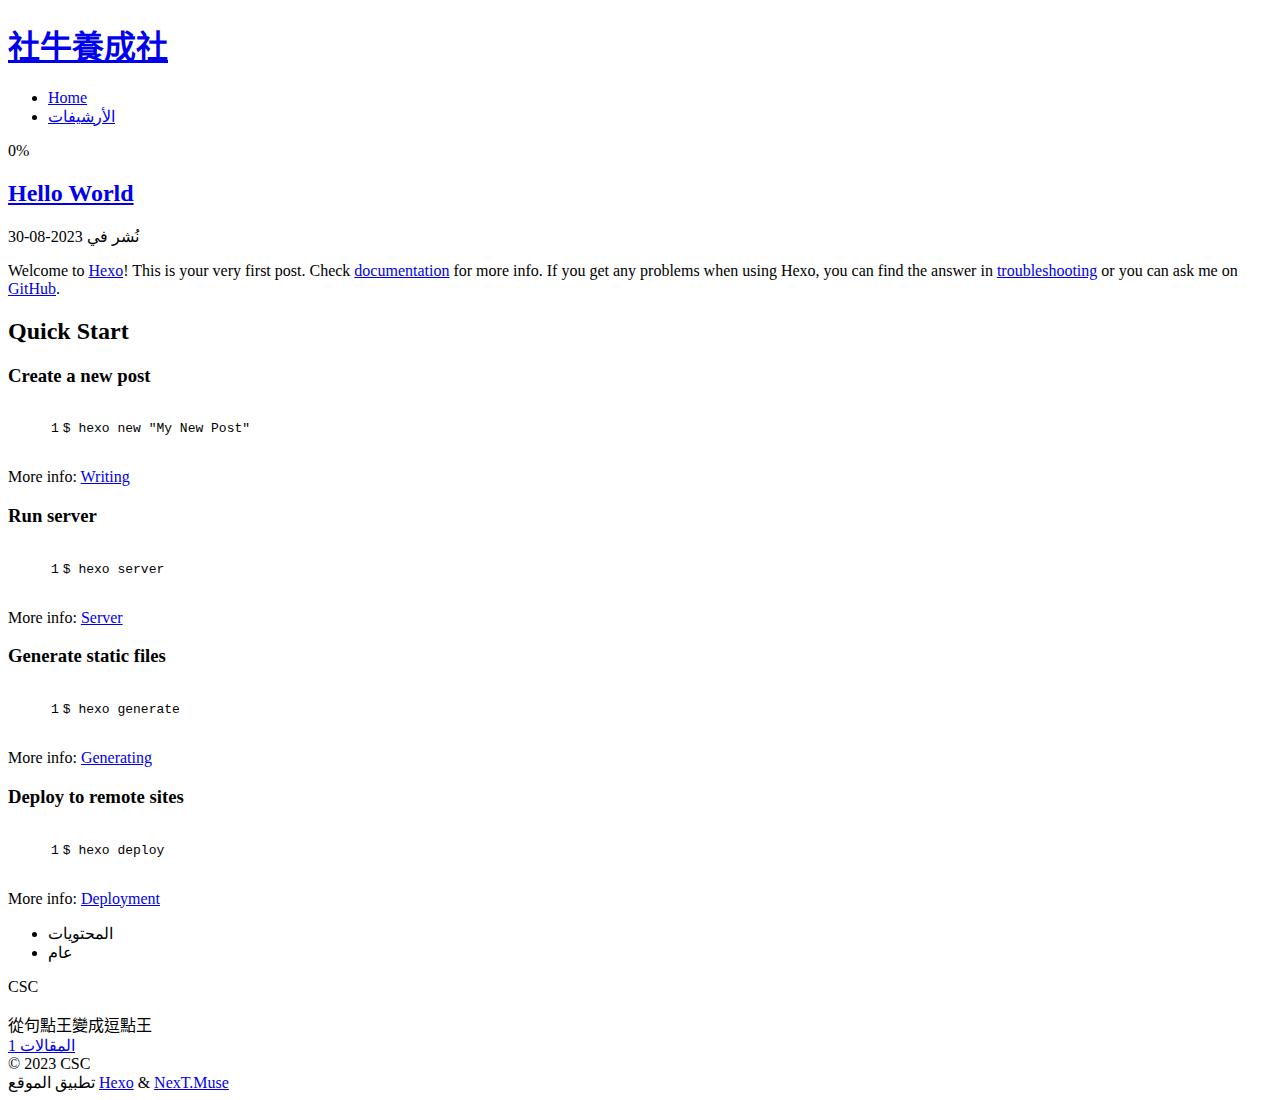
==== commit 9e71c973: "Site updated: 2023-08-30 12:22:44" ====
--- a/index.html
+++ b/index.html
@@ -1,34 +1,36 @@
 <!DOCTYPE html>
-<html lang="en">
+<html lang="zh-tw">
 <head>
   <meta charset="UTF-8">
 <meta name="viewport" content="width=device-width, initial-scale=1, maximum-scale=2">
 <meta name="theme-color" content="#222">
 <meta name="generator" content="Hexo 6.3.0">
-  <link rel="apple-touch-icon" sizes="180x180" href="/images/apple-touch-icon-next.png">
-  <link rel="icon" type="image/png" sizes="32x32" href="/images/favicon-32x32-next.png">
-  <link rel="icon" type="image/png" sizes="16x16" href="/images/favicon-16x16-next.png">
-  <link rel="mask-icon" href="/images/logo.svg" color="#222">
-
-<link rel="stylesheet" href="/css/main.css">
-
-
-<link rel="stylesheet" href="/lib/font-awesome/css/all.min.css">
+  <link rel="apple-touch-icon" sizes="180x180" href="/LeaderSocialProject/LeaderSocialProject.github.io/images/apple-touch-icon-next.png">
+  <link rel="icon" type="image/png" sizes="32x32" href="/LeaderSocialProject/LeaderSocialProject.github.io/images/favicon-32x32-next.png">
+  <link rel="icon" type="image/png" sizes="16x16" href="/LeaderSocialProject/LeaderSocialProject.github.io/images/favicon-16x16-next.png">
+  <link rel="mask-icon" href="/LeaderSocialProject/LeaderSocialProject.github.io/images/logo.svg" color="#222">
+
+<link rel="stylesheet" href="/LeaderSocialProject/LeaderSocialProject.github.io/css/main.css">
+
+
+<link rel="stylesheet" href="/LeaderSocialProject/LeaderSocialProject.github.io/lib/font-awesome/css/all.min.css">
 
 <script id="hexo-configurations">
     var NexT = window.NexT || {};
-    var CONFIG = {"hostname":"example.com","root":"/","scheme":"Muse","version":"7.8.0","exturl":false,"sidebar":{"position":"left","display":"post","padding":18,"offset":12,"onmobile":false},"copycode":{"enable":false,"show_result":false,"style":null},"back2top":{"enable":true,"sidebar":false,"scrollpercent":false},"bookmark":{"enable":false,"color":"#222","save":"auto"},"fancybox":false,"mediumzoom":false,"lazyload":false,"pangu":false,"comments":{"style":"tabs","active":null,"storage":true,"lazyload":false,"nav":null},"algolia":{"hits":{"per_page":10},"labels":{"input_placeholder":"Search for Posts","hits_empty":"We didn't find any results for the search: ${query}","hits_stats":"${hits} results found in ${time} ms"}},"localsearch":{"enable":false,"trigger":"auto","top_n_per_article":1,"unescape":false,"preload":false},"motion":{"enable":true,"async":false,"transition":{"post_block":"fadeIn","post_header":"slideDownIn","post_body":"slideDownIn","coll_header":"slideLeftIn","sidebar":"slideUpIn"}}};
+    var CONFIG = {"hostname":"github.com","root":"/LeaderSocialProject/LeaderSocialProject.github.io/","scheme":"Muse","version":"7.8.0","exturl":false,"sidebar":{"position":"left","display":"post","padding":18,"offset":12,"onmobile":false},"copycode":{"enable":false,"show_result":false,"style":null},"back2top":{"enable":true,"sidebar":false,"scrollpercent":false},"bookmark":{"enable":false,"color":"#222","save":"auto"},"fancybox":false,"mediumzoom":false,"lazyload":false,"pangu":false,"comments":{"style":"tabs","active":null,"storage":true,"lazyload":false,"nav":null},"algolia":{"hits":{"per_page":10},"labels":{"input_placeholder":"Search for Posts","hits_empty":"We didn't find any results for the search: ${query}","hits_stats":"${hits} results found in ${time} ms"}},"localsearch":{"enable":false,"trigger":"auto","top_n_per_article":1,"unescape":false,"preload":false},"motion":{"enable":true,"async":false,"transition":{"post_block":"fadeIn","post_header":"slideDownIn","post_body":"slideDownIn","coll_header":"slideLeftIn","sidebar":"slideUpIn"}}};
   </script>
 
-  <meta property="og:type" content="website">
-<meta property="og:title" content="Hexo">
-<meta property="og:url" content="http://example.com/index.html">
-<meta property="og:site_name" content="Hexo">
-<meta property="og:locale" content="en_US">
-<meta property="article:author" content="John Doe">
+  <meta name="description" content="從句點王變成逗點王">
+<meta property="og:type" content="website">
+<meta property="og:title" content="社牛養成社">
+<meta property="og:url" content="https://github.com/LeaderSocialProject/LeaderSocialProject.github.io/index.html">
+<meta property="og:site_name" content="社牛養成社">
+<meta property="og:description" content="從句點王變成逗點王">
+<meta property="og:locale" content="zh_TW">
+<meta property="article:author" content="CSC">
 <meta name="twitter:card" content="summary">
 
-<link rel="canonical" href="http://example.com/">
+<link rel="canonical" href="https://github.com/LeaderSocialProject/LeaderSocialProject.github.io/">
 
 
 <script id="page-configurations">
@@ -37,11 +39,11 @@
     sidebar: "",
     isHome : true,
     isPost : false,
-    lang   : 'en'
+    lang   : 'zh-tw'
   };
 </script>
 
-  <title>Hexo</title>
+  <title>社牛養成社</title>
   
 
 
@@ -81,7 +83,7 @@
     <header class="header" itemscope itemtype="http://schema.org/WPHeader">
       <div class="header-inner"><div class="site-brand-container">
   <div class="site-nav-toggle">
-    <div class="toggle" aria-label="Toggle navigation bar">
+    <div class="toggle" aria-label="تشغيل شريط التصفح">
       <span class="toggle-line toggle-line-first"></span>
       <span class="toggle-line toggle-line-middle"></span>
       <span class="toggle-line toggle-line-last"></span>
@@ -90,9 +92,9 @@
 
   <div class="site-meta">
 
-    <a href="/" class="brand" rel="start">
+    <a href="/LeaderSocialProject/LeaderSocialProject.github.io/" class="brand" rel="start">
       <span class="logo-line-before"><i></i></span>
-      <h1 class="site-title">Hexo</h1>
+      <h1 class="site-title">社牛養成社</h1>
       <span class="logo-line-after"><i></i></span>
     </a>
   </div>
@@ -110,12 +112,12 @@
   <ul id="menu" class="main-menu menu">
         <li class="menu-item menu-item-home">
 
-    <a href="/" rel="section"><i class="fa fa-home fa-fw"></i>Home</a>
+    <a href="/LeaderSocialProject/LeaderSocialProject.github.io/" rel="section"><i class="fa fa-home fa-fw"></i>Home</a>
 
   </li>
         <li class="menu-item menu-item-archives">
 
-    <a href="/archives/" rel="section"><i class="fa fa-archive fa-fw"></i>Archives</a>
+    <a href="/LeaderSocialProject/LeaderSocialProject.github.io/archives/" rel="section"><i class="fa fa-archive fa-fw"></i>الأرشيفات</a>
 
   </li>
   </ul>
@@ -144,22 +146,22 @@
       
   
   
-  <article itemscope itemtype="http://schema.org/Article" class="post-block" lang="en">
-    <link itemprop="mainEntityOfPage" href="http://example.com/2023/08/30/hello-world/">
+  <article itemscope itemtype="http://schema.org/Article" class="post-block" lang="zh-tw">
+    <link itemprop="mainEntityOfPage" href="https://github.com/LeaderSocialProject/LeaderSocialProject.github.io/2023/08/30/hello-world/">
 
     <span hidden itemprop="author" itemscope itemtype="http://schema.org/Person">
-      <meta itemprop="image" content="/images/avatar.gif">
-      <meta itemprop="name" content="John Doe">
-      <meta itemprop="description" content="">
+      <meta itemprop="image" content="/LeaderSocialProject/LeaderSocialProject.github.io/images/avatar.gif">
+      <meta itemprop="name" content="CSC">
+      <meta itemprop="description" content="從句點王變成逗點王">
     </span>
 
     <span hidden itemprop="publisher" itemscope itemtype="http://schema.org/Organization">
-      <meta itemprop="name" content="Hexo">
+      <meta itemprop="name" content="社牛養成社">
     </span>
       <header class="post-header">
         <h2 class="post-title" itemprop="name headline">
           
-            <a href="/2023/08/30/hello-world/" class="post-title-link" itemprop="url">Hello World</a>
+            <a href="/LeaderSocialProject/LeaderSocialProject.github.io/2023/08/30/hello-world/" class="post-title-link" itemprop="url">Hello World</a>
         </h2>
 
         <div class="post-meta">
@@ -167,9 +169,9 @@
               <span class="post-meta-item-icon">
                 <i class="far fa-calendar"></i>
               </span>
-              <span class="post-meta-item-text">Posted on</span>
-
-              <time title="Created: 2023-08-30 11:18:19" itemprop="dateCreated datePublished" datetime="2023-08-30T11:18:19+08:00">2023-08-30</time>
+              <span class="post-meta-item-text">نُشر في</span>
+
+              <time title="أُنشأ: 2023-08-30 11:18:19" itemprop="dateCreated datePublished" datetime="2023-08-30T11:18:19+08:00">2023-08-30</time>
             </span>
 
           
@@ -183,7 +185,7 @@
     <div class="post-body" itemprop="articleBody">
 
       
-          <p>Welcome to <a target="_blank" rel="noopener" href="https://hexo.io/">Hexo</a>! This is your very first post. Check <a target="_blank" rel="noopener" href="https://hexo.io/docs/">documentation</a> for more info. If you get any problems when using Hexo, you can find the answer in <a target="_blank" rel="noopener" href="https://hexo.io/docs/troubleshooting.html">troubleshooting</a> or you can ask me on <a target="_blank" rel="noopener" href="https://github.com/hexojs/hexo/issues">GitHub</a>.</p>
+          <p>Welcome to <a target="_blank" rel="noopener" href="https://hexo.io/">Hexo</a>! This is your very first post. Check <a target="_blank" rel="noopener" href="https://hexo.io/docs/">documentation</a> for more info. If you get any problems when using Hexo, you can find the answer in <a target="_blank" rel="noopener" href="https://hexo.io/docs/troubleshooting.html">troubleshooting</a> or you can ask me on <a href="https://github.com/hexojs/hexo/issues">GitHub</a>.</p>
 <h2 id="Quick-Start"><a href="#Quick-Start" class="headerlink" title="Quick Start"></a>Quick Start</h2><h3 id="Create-a-new-post"><a href="#Create-a-new-post" class="headerlink" title="Create a new post"></a>Create a new post</h3><figure class="highlight bash"><table><tr><td class="gutter"><pre><span class="line">1</span><br></pre></td><td class="code"><pre><span class="line">$ hexo new <span class="string">&quot;My New Post&quot;</span></span><br></pre></td></tr></table></figure>
 
 <p>More info: <a target="_blank" rel="noopener" href="https://hexo.io/docs/writing.html">Writing</a></p>
@@ -255,10 +257,10 @@
 
       <ul class="sidebar-nav motion-element">
         <li class="sidebar-nav-toc">
-          Table of Contents
+          المحتويات
         </li>
         <li class="sidebar-nav-overview">
-          Overview
+          عام
         </li>
       </ul>
 
@@ -269,16 +271,16 @@
 
       <div class="site-overview-wrap sidebar-panel">
         <div class="site-author motion-element" itemprop="author" itemscope itemtype="http://schema.org/Person">
-  <p class="site-author-name" itemprop="name">John Doe</p>
-  <div class="site-description" itemprop="description"></div>
+  <p class="site-author-name" itemprop="name">CSC</p>
+  <div class="site-description" itemprop="description">從句點王變成逗點王</div>
 </div>
 <div class="site-state-wrap motion-element">
   <nav class="site-state">
       <div class="site-state-item site-state-posts">
-          <a href="/archives/">
+          <a href="/LeaderSocialProject/LeaderSocialProject.github.io/archives/">
         
           <span class="site-state-item-count">1</span>
-          <span class="site-state-item-name">posts</span>
+          <span class="site-state-item-name">المقالات</span>
         </a>
       </div>
   </nav>
@@ -309,9 +311,9 @@
   <span class="with-love">
     <i class="fa fa-heart"></i>
   </span>
-  <span class="author" itemprop="copyrightHolder">John Doe</span>
-</div>
-  <div class="powered-by">Powered by <a href="https://hexo.io/" class="theme-link" rel="noopener" target="_blank">Hexo</a> & <a href="https://muse.theme-next.org/" class="theme-link" rel="noopener" target="_blank">NexT.Muse</a>
+  <span class="author" itemprop="copyrightHolder">CSC</span>
+</div>
+  <div class="powered-by">تطبيق الموقع <a href="https://hexo.io/" class="theme-link" rel="noopener" target="_blank">Hexo</a> & <a href="https://muse.theme-next.org/" class="theme-link" rel="noopener" target="_blank">NexT.Muse</a>
   </div>
 
         
@@ -328,19 +330,19 @@
   </div>
 
   
-  <script src="/lib/anime.min.js"></script>
-  <script src="/lib/velocity/velocity.min.js"></script>
-  <script src="/lib/velocity/velocity.ui.min.js"></script>
-
-<script src="/js/utils.js"></script>
-
-<script src="/js/motion.js"></script>
-
-
-<script src="/js/schemes/muse.js"></script>
-
-
-<script src="/js/next-boot.js"></script>
+  <script src="/LeaderSocialProject/LeaderSocialProject.github.io/lib/anime.min.js"></script>
+  <script src="/LeaderSocialProject/LeaderSocialProject.github.io/lib/velocity/velocity.min.js"></script>
+  <script src="/LeaderSocialProject/LeaderSocialProject.github.io/lib/velocity/velocity.ui.min.js"></script>
+
+<script src="/LeaderSocialProject/LeaderSocialProject.github.io/js/utils.js"></script>
+
+<script src="/LeaderSocialProject/LeaderSocialProject.github.io/js/motion.js"></script>
+
+
+<script src="/LeaderSocialProject/LeaderSocialProject.github.io/js/schemes/muse.js"></script>
+
+
+<script src="/LeaderSocialProject/LeaderSocialProject.github.io/js/next-boot.js"></script>
 
 
 
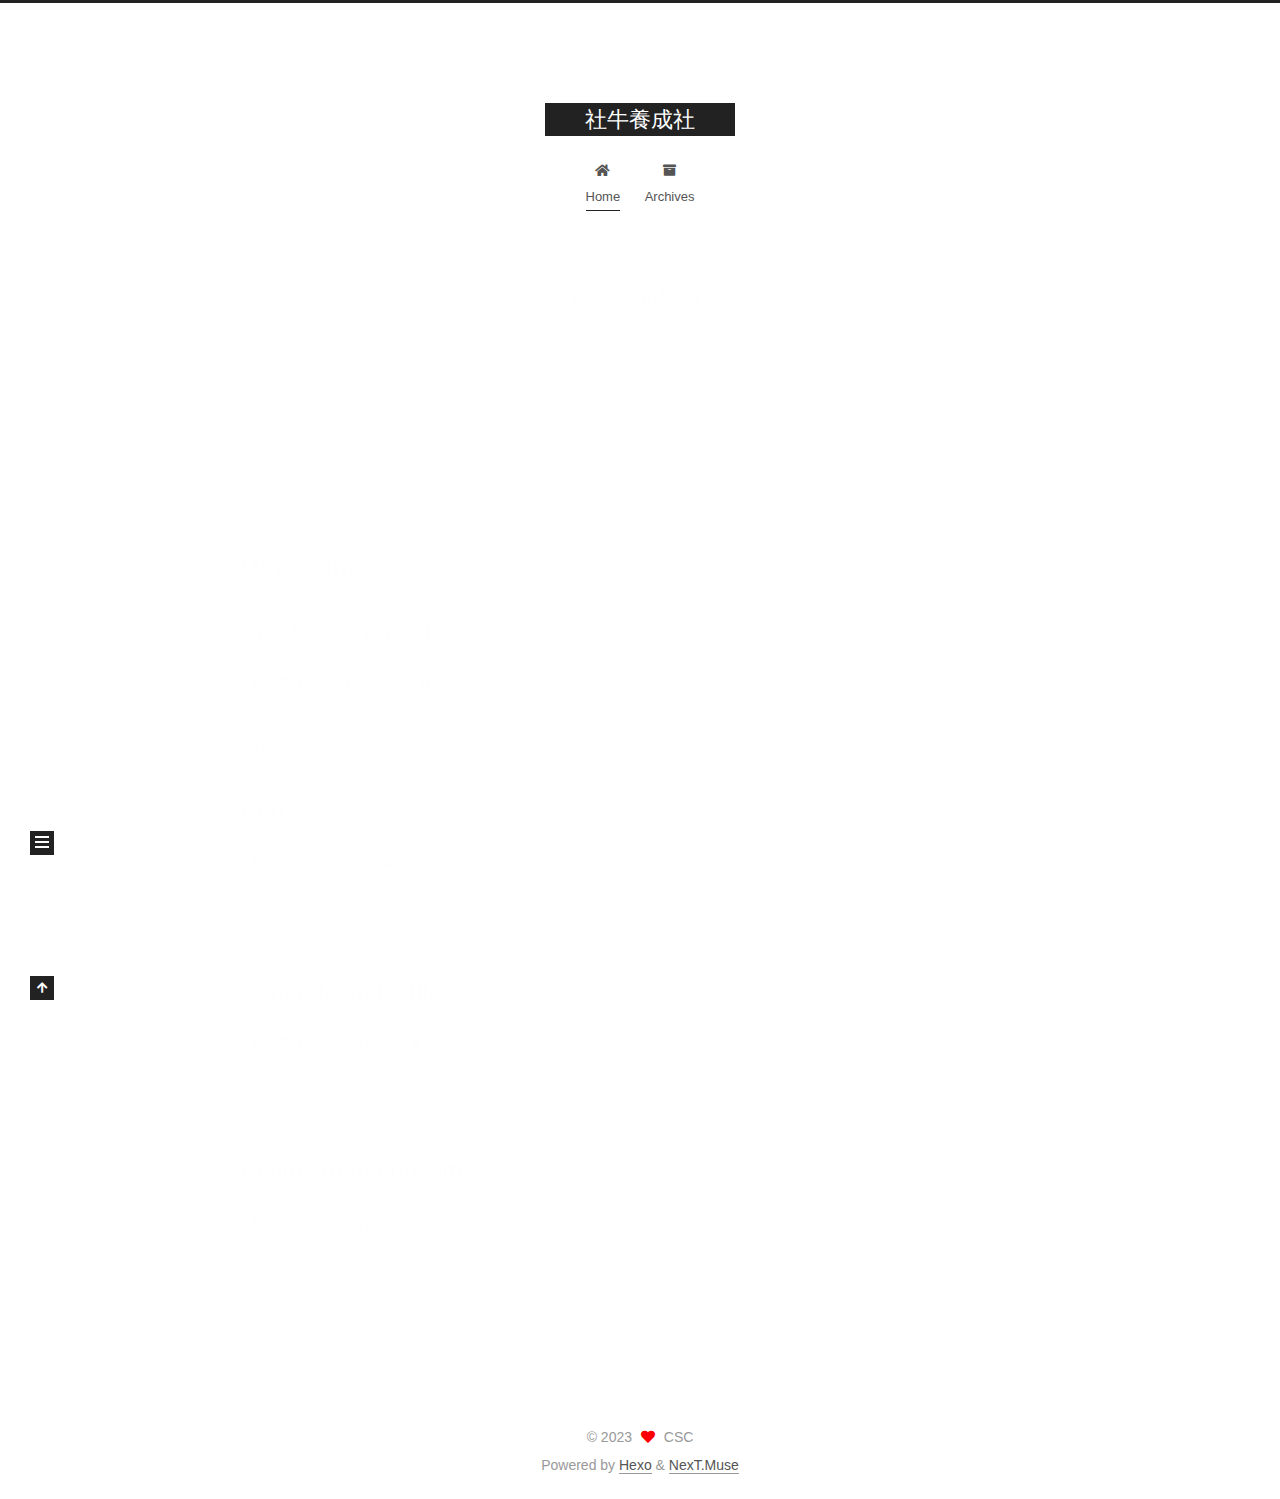
==== commit 087e7f03: "Site updated: 2023-08-30 12:24:44" ====
--- a/index.html
+++ b/index.html
@@ -1,36 +1,36 @@
 <!DOCTYPE html>
-<html lang="zh-tw">
+<html lang="en">
 <head>
   <meta charset="UTF-8">
 <meta name="viewport" content="width=device-width, initial-scale=1, maximum-scale=2">
 <meta name="theme-color" content="#222">
 <meta name="generator" content="Hexo 6.3.0">
-  <link rel="apple-touch-icon" sizes="180x180" href="/LeaderSocialProject/LeaderSocialProject.github.io/images/apple-touch-icon-next.png">
-  <link rel="icon" type="image/png" sizes="32x32" href="/LeaderSocialProject/LeaderSocialProject.github.io/images/favicon-32x32-next.png">
-  <link rel="icon" type="image/png" sizes="16x16" href="/LeaderSocialProject/LeaderSocialProject.github.io/images/favicon-16x16-next.png">
-  <link rel="mask-icon" href="/LeaderSocialProject/LeaderSocialProject.github.io/images/logo.svg" color="#222">
-
-<link rel="stylesheet" href="/LeaderSocialProject/LeaderSocialProject.github.io/css/main.css">
-
-
-<link rel="stylesheet" href="/LeaderSocialProject/LeaderSocialProject.github.io/lib/font-awesome/css/all.min.css">
+  <link rel="apple-touch-icon" sizes="180x180" href="/images/apple-touch-icon-next.png">
+  <link rel="icon" type="image/png" sizes="32x32" href="/images/favicon-32x32-next.png">
+  <link rel="icon" type="image/png" sizes="16x16" href="/images/favicon-16x16-next.png">
+  <link rel="mask-icon" href="/images/logo.svg" color="#222">
+
+<link rel="stylesheet" href="/css/main.css">
+
+
+<link rel="stylesheet" href="/lib/font-awesome/css/all.min.css">
 
 <script id="hexo-configurations">
     var NexT = window.NexT || {};
-    var CONFIG = {"hostname":"github.com","root":"/LeaderSocialProject/LeaderSocialProject.github.io/","scheme":"Muse","version":"7.8.0","exturl":false,"sidebar":{"position":"left","display":"post","padding":18,"offset":12,"onmobile":false},"copycode":{"enable":false,"show_result":false,"style":null},"back2top":{"enable":true,"sidebar":false,"scrollpercent":false},"bookmark":{"enable":false,"color":"#222","save":"auto"},"fancybox":false,"mediumzoom":false,"lazyload":false,"pangu":false,"comments":{"style":"tabs","active":null,"storage":true,"lazyload":false,"nav":null},"algolia":{"hits":{"per_page":10},"labels":{"input_placeholder":"Search for Posts","hits_empty":"We didn't find any results for the search: ${query}","hits_stats":"${hits} results found in ${time} ms"}},"localsearch":{"enable":false,"trigger":"auto","top_n_per_article":1,"unescape":false,"preload":false},"motion":{"enable":true,"async":false,"transition":{"post_block":"fadeIn","post_header":"slideDownIn","post_body":"slideDownIn","coll_header":"slideLeftIn","sidebar":"slideUpIn"}}};
+    var CONFIG = {"hostname":"example.com","root":"/","scheme":"Muse","version":"7.8.0","exturl":false,"sidebar":{"position":"left","display":"post","padding":18,"offset":12,"onmobile":false},"copycode":{"enable":false,"show_result":false,"style":null},"back2top":{"enable":true,"sidebar":false,"scrollpercent":false},"bookmark":{"enable":false,"color":"#222","save":"auto"},"fancybox":false,"mediumzoom":false,"lazyload":false,"pangu":false,"comments":{"style":"tabs","active":null,"storage":true,"lazyload":false,"nav":null},"algolia":{"hits":{"per_page":10},"labels":{"input_placeholder":"Search for Posts","hits_empty":"We didn't find any results for the search: ${query}","hits_stats":"${hits} results found in ${time} ms"}},"localsearch":{"enable":false,"trigger":"auto","top_n_per_article":1,"unescape":false,"preload":false},"motion":{"enable":true,"async":false,"transition":{"post_block":"fadeIn","post_header":"slideDownIn","post_body":"slideDownIn","coll_header":"slideLeftIn","sidebar":"slideUpIn"}}};
   </script>
 
   <meta name="description" content="從句點王變成逗點王">
 <meta property="og:type" content="website">
 <meta property="og:title" content="社牛養成社">
-<meta property="og:url" content="https://github.com/LeaderSocialProject/LeaderSocialProject.github.io/index.html">
+<meta property="og:url" content="http://example.com/index.html">
 <meta property="og:site_name" content="社牛養成社">
 <meta property="og:description" content="從句點王變成逗點王">
-<meta property="og:locale" content="zh_TW">
+<meta property="og:locale" content="en_US">
 <meta property="article:author" content="CSC">
 <meta name="twitter:card" content="summary">
 
-<link rel="canonical" href="https://github.com/LeaderSocialProject/LeaderSocialProject.github.io/">
+<link rel="canonical" href="http://example.com/">
 
 
 <script id="page-configurations">
@@ -39,7 +39,7 @@
     sidebar: "",
     isHome : true,
     isPost : false,
-    lang   : 'zh-tw'
+    lang   : 'en'
   };
 </script>
 
@@ -83,7 +83,7 @@
     <header class="header" itemscope itemtype="http://schema.org/WPHeader">
       <div class="header-inner"><div class="site-brand-container">
   <div class="site-nav-toggle">
-    <div class="toggle" aria-label="تشغيل شريط التصفح">
+    <div class="toggle" aria-label="Toggle navigation bar">
       <span class="toggle-line toggle-line-first"></span>
       <span class="toggle-line toggle-line-middle"></span>
       <span class="toggle-line toggle-line-last"></span>
@@ -92,7 +92,7 @@
 
   <div class="site-meta">
 
-    <a href="/LeaderSocialProject/LeaderSocialProject.github.io/" class="brand" rel="start">
+    <a href="/" class="brand" rel="start">
       <span class="logo-line-before"><i></i></span>
       <h1 class="site-title">社牛養成社</h1>
       <span class="logo-line-after"><i></i></span>
@@ -112,12 +112,12 @@
   <ul id="menu" class="main-menu menu">
         <li class="menu-item menu-item-home">
 
-    <a href="/LeaderSocialProject/LeaderSocialProject.github.io/" rel="section"><i class="fa fa-home fa-fw"></i>Home</a>
+    <a href="/" rel="section"><i class="fa fa-home fa-fw"></i>Home</a>
 
   </li>
         <li class="menu-item menu-item-archives">
 
-    <a href="/LeaderSocialProject/LeaderSocialProject.github.io/archives/" rel="section"><i class="fa fa-archive fa-fw"></i>الأرشيفات</a>
+    <a href="/archives/" rel="section"><i class="fa fa-archive fa-fw"></i>Archives</a>
 
   </li>
   </ul>
@@ -146,11 +146,11 @@
       
   
   
-  <article itemscope itemtype="http://schema.org/Article" class="post-block" lang="zh-tw">
-    <link itemprop="mainEntityOfPage" href="https://github.com/LeaderSocialProject/LeaderSocialProject.github.io/2023/08/30/hello-world/">
+  <article itemscope itemtype="http://schema.org/Article" class="post-block" lang="en">
+    <link itemprop="mainEntityOfPage" href="http://example.com/2023/08/30/hello-world/">
 
     <span hidden itemprop="author" itemscope itemtype="http://schema.org/Person">
-      <meta itemprop="image" content="/LeaderSocialProject/LeaderSocialProject.github.io/images/avatar.gif">
+      <meta itemprop="image" content="/images/avatar.gif">
       <meta itemprop="name" content="CSC">
       <meta itemprop="description" content="從句點王變成逗點王">
     </span>
@@ -161,7 +161,7 @@
       <header class="post-header">
         <h2 class="post-title" itemprop="name headline">
           
-            <a href="/LeaderSocialProject/LeaderSocialProject.github.io/2023/08/30/hello-world/" class="post-title-link" itemprop="url">Hello World</a>
+            <a href="/2023/08/30/hello-world/" class="post-title-link" itemprop="url">Hello World</a>
         </h2>
 
         <div class="post-meta">
@@ -169,9 +169,9 @@
               <span class="post-meta-item-icon">
                 <i class="far fa-calendar"></i>
               </span>
-              <span class="post-meta-item-text">نُشر في</span>
-
-              <time title="أُنشأ: 2023-08-30 11:18:19" itemprop="dateCreated datePublished" datetime="2023-08-30T11:18:19+08:00">2023-08-30</time>
+              <span class="post-meta-item-text">Posted on</span>
+
+              <time title="Created: 2023-08-30 11:18:19" itemprop="dateCreated datePublished" datetime="2023-08-30T11:18:19+08:00">2023-08-30</time>
             </span>
 
           
@@ -185,7 +185,7 @@
     <div class="post-body" itemprop="articleBody">
 
       
-          <p>Welcome to <a target="_blank" rel="noopener" href="https://hexo.io/">Hexo</a>! This is your very first post. Check <a target="_blank" rel="noopener" href="https://hexo.io/docs/">documentation</a> for more info. If you get any problems when using Hexo, you can find the answer in <a target="_blank" rel="noopener" href="https://hexo.io/docs/troubleshooting.html">troubleshooting</a> or you can ask me on <a href="https://github.com/hexojs/hexo/issues">GitHub</a>.</p>
+          <p>Welcome to <a target="_blank" rel="noopener" href="https://hexo.io/">Hexo</a>! This is your very first post. Check <a target="_blank" rel="noopener" href="https://hexo.io/docs/">documentation</a> for more info. If you get any problems when using Hexo, you can find the answer in <a target="_blank" rel="noopener" href="https://hexo.io/docs/troubleshooting.html">troubleshooting</a> or you can ask me on <a target="_blank" rel="noopener" href="https://github.com/hexojs/hexo/issues">GitHub</a>.</p>
 <h2 id="Quick-Start"><a href="#Quick-Start" class="headerlink" title="Quick Start"></a>Quick Start</h2><h3 id="Create-a-new-post"><a href="#Create-a-new-post" class="headerlink" title="Create a new post"></a>Create a new post</h3><figure class="highlight bash"><table><tr><td class="gutter"><pre><span class="line">1</span><br></pre></td><td class="code"><pre><span class="line">$ hexo new <span class="string">&quot;My New Post&quot;</span></span><br></pre></td></tr></table></figure>
 
 <p>More info: <a target="_blank" rel="noopener" href="https://hexo.io/docs/writing.html">Writing</a></p>
@@ -257,10 +257,10 @@
 
       <ul class="sidebar-nav motion-element">
         <li class="sidebar-nav-toc">
-          المحتويات
+          Table of Contents
         </li>
         <li class="sidebar-nav-overview">
-          عام
+          Overview
         </li>
       </ul>
 
@@ -277,10 +277,10 @@
 <div class="site-state-wrap motion-element">
   <nav class="site-state">
       <div class="site-state-item site-state-posts">
-          <a href="/LeaderSocialProject/LeaderSocialProject.github.io/archives/">
+          <a href="/archives/">
         
           <span class="site-state-item-count">1</span>
-          <span class="site-state-item-name">المقالات</span>
+          <span class="site-state-item-name">posts</span>
         </a>
       </div>
   </nav>
@@ -313,7 +313,7 @@
   </span>
   <span class="author" itemprop="copyrightHolder">CSC</span>
 </div>
-  <div class="powered-by">تطبيق الموقع <a href="https://hexo.io/" class="theme-link" rel="noopener" target="_blank">Hexo</a> & <a href="https://muse.theme-next.org/" class="theme-link" rel="noopener" target="_blank">NexT.Muse</a>
+  <div class="powered-by">Powered by <a href="https://hexo.io/" class="theme-link" rel="noopener" target="_blank">Hexo</a> & <a href="https://muse.theme-next.org/" class="theme-link" rel="noopener" target="_blank">NexT.Muse</a>
   </div>
 
         
@@ -330,19 +330,19 @@
   </div>
 
   
-  <script src="/LeaderSocialProject/LeaderSocialProject.github.io/lib/anime.min.js"></script>
-  <script src="/LeaderSocialProject/LeaderSocialProject.github.io/lib/velocity/velocity.min.js"></script>
-  <script src="/LeaderSocialProject/LeaderSocialProject.github.io/lib/velocity/velocity.ui.min.js"></script>
-
-<script src="/LeaderSocialProject/LeaderSocialProject.github.io/js/utils.js"></script>
-
-<script src="/LeaderSocialProject/LeaderSocialProject.github.io/js/motion.js"></script>
-
-
-<script src="/LeaderSocialProject/LeaderSocialProject.github.io/js/schemes/muse.js"></script>
-
-
-<script src="/LeaderSocialProject/LeaderSocialProject.github.io/js/next-boot.js"></script>
+  <script src="/lib/anime.min.js"></script>
+  <script src="/lib/velocity/velocity.min.js"></script>
+  <script src="/lib/velocity/velocity.ui.min.js"></script>
+
+<script src="/js/utils.js"></script>
+
+<script src="/js/motion.js"></script>
+
+
+<script src="/js/schemes/muse.js"></script>
+
+
+<script src="/js/next-boot.js"></script>
 
 
 
--- a/css/main.css
+++ b/css/main.css
@@ -0,0 +1,2291 @@
+:root {
+  --body-bg-color: #fff;
+  --content-bg-color: #fff;
+  --card-bg-color: #f5f5f5;
+  --text-color: #555;
+  --blockquote-color: #666;
+  --link-color: #555;
+  --link-hover-color: #222;
+  --brand-color: #fff;
+  --brand-hover-color: #fff;
+  --table-row-odd-bg-color: #f9f9f9;
+  --table-row-hover-bg-color: #f5f5f5;
+  --menu-item-bg-color: #f5f5f5;
+  --btn-default-bg: #222;
+  --btn-default-color: #fff;
+  --btn-default-border-color: #222;
+  --btn-default-hover-bg: #fff;
+  --btn-default-hover-color: #222;
+  --btn-default-hover-border-color: #222;
+}
+html {
+  line-height: 1.15; /* 1 */
+  -webkit-text-size-adjust: 100%; /* 2 */
+}
+body {
+  margin: 0;
+}
+main {
+  display: block;
+}
+h1 {
+  font-size: 2em;
+  margin: 0.67em 0;
+}
+hr {
+  box-sizing: content-box; /* 1 */
+  height: 0; /* 1 */
+  overflow: visible; /* 2 */
+}
+pre {
+  font-family: monospace, monospace; /* 1 */
+  font-size: 1em; /* 2 */
+}
+a {
+  background: transparent;
+}
+abbr[title] {
+  border-bottom: none; /* 1 */
+  text-decoration: underline; /* 2 */
+  text-decoration: underline dotted; /* 2 */
+}
+b,
+strong {
+  font-weight: bolder;
+}
+code,
+kbd,
+samp {
+  font-family: monospace, monospace; /* 1 */
+  font-size: 1em; /* 2 */
+}
+small {
+  font-size: 80%;
+}
+sub,
+sup {
+  font-size: 75%;
+  line-height: 0;
+  position: relative;
+  vertical-align: baseline;
+}
+sub {
+  bottom: -0.25em;
+}
+sup {
+  top: -0.5em;
+}
+img {
+  border-style: none;
+}
+button,
+input,
+optgroup,
+select,
+textarea {
+  font-family: inherit; /* 1 */
+  font-size: 100%; /* 1 */
+  line-height: 1.15; /* 1 */
+  margin: 0; /* 2 */
+}
+button,
+input {
+/* 1 */
+  overflow: visible;
+}
+button,
+select {
+/* 1 */
+  text-transform: none;
+}
+button,
+[type='button'],
+[type='reset'],
+[type='submit'] {
+  -webkit-appearance: button;
+}
+button::-moz-focus-inner,
+[type='button']::-moz-focus-inner,
+[type='reset']::-moz-focus-inner,
+[type='submit']::-moz-focus-inner {
+  border-style: none;
+  padding: 0;
+}
+button:-moz-focusring,
+[type='button']:-moz-focusring,
+[type='reset']:-moz-focusring,
+[type='submit']:-moz-focusring {
+  outline: 1px dotted ButtonText;
+}
+fieldset {
+  padding: 0.35em 0.75em 0.625em;
+}
+legend {
+  box-sizing: border-box; /* 1 */
+  color: inherit; /* 2 */
+  display: table; /* 1 */
+  max-width: 100%; /* 1 */
+  padding: 0; /* 3 */
+  white-space: normal; /* 1 */
+}
+progress {
+  vertical-align: baseline;
+}
+textarea {
+  overflow: auto;
+}
+[type='checkbox'],
+[type='radio'] {
+  box-sizing: border-box; /* 1 */
+  padding: 0; /* 2 */
+}
+[type='number']::-webkit-inner-spin-button,
+[type='number']::-webkit-outer-spin-button {
+  height: auto;
+}
+[type='search'] {
+  outline-offset: -2px; /* 2 */
+  -webkit-appearance: textfield; /* 1 */
+}
+[type='search']::-webkit-search-decoration {
+  -webkit-appearance: none;
+}
+::-webkit-file-upload-button {
+  font: inherit; /* 2 */
+  -webkit-appearance: button; /* 1 */
+}
+details {
+  display: block;
+}
+summary {
+  display: list-item;
+}
+template {
+  display: none;
+}
+[hidden] {
+  display: none;
+}
+::selection {
+  background: #262a30;
+  color: #eee;
+}
+html,
+body {
+  height: 100%;
+}
+body {
+  background: var(--body-bg-color);
+  color: var(--text-color);
+  font-family: 'Lato', "PingFang SC", "Microsoft YaHei", sans-serif;
+  font-size: 1em;
+  line-height: 2;
+}
+@media (max-width: 991px) {
+  body {
+    padding-left: 0 !important;
+    padding-right: 0 !important;
+  }
+}
+h1,
+h2,
+h3,
+h4,
+h5,
+h6 {
+  font-family: 'Lato', "PingFang SC", "Microsoft YaHei", sans-serif;
+  font-weight: bold;
+  line-height: 1.5;
+  margin: 20px 0 15px;
+}
+h1 {
+  font-size: 1.5em;
+}
+h2 {
+  font-size: 1.375em;
+}
+h3 {
+  font-size: 1.25em;
+}
+h4 {
+  font-size: 1.125em;
+}
+h5 {
+  font-size: 1em;
+}
+h6 {
+  font-size: 0.875em;
+}
+p {
+  margin: 0 0 20px 0;
+}
+a,
+span.exturl {
+  border-bottom: 1px solid #999;
+  color: var(--link-color);
+  outline: 0;
+  text-decoration: none;
+  overflow-wrap: break-word;
+  word-wrap: break-word;
+  cursor: pointer;
+}
+a:hover,
+span.exturl:hover {
+  border-bottom-color: var(--link-hover-color);
+  color: var(--link-hover-color);
+}
+iframe,
+img,
+video {
+  display: block;
+  margin-left: auto;
+  margin-right: auto;
+  max-width: 100%;
+}
+hr {
+  background-image: repeating-linear-gradient(-45deg, #ddd, #ddd 4px, transparent 4px, transparent 8px);
+  border: 0;
+  height: 3px;
+  margin: 40px 0;
+}
+blockquote {
+  border-left: 4px solid #ddd;
+  color: var(--blockquote-color);
+  margin: 0;
+  padding: 0 15px;
+}
+blockquote cite::before {
+  content: '-';
+  padding: 0 5px;
+}
+dt {
+  font-weight: bold;
+}
+dd {
+  margin: 0;
+  padding: 0;
+}
+kbd {
+  background-color: #f5f5f5;
+  background-image: linear-gradient(#eee, #fff, #eee);
+  border: 1px solid #ccc;
+  border-radius: 0.2em;
+  box-shadow: 0.1em 0.1em 0.2em rgba(0,0,0,0.1);
+  color: #555;
+  font-family: inherit;
+  padding: 0.1em 0.3em;
+  white-space: nowrap;
+}
+.table-container {
+  overflow: auto;
+}
+table {
+  border-collapse: collapse;
+  border-spacing: 0;
+  font-size: 0.875em;
+  margin: 0 0 20px 0;
+  width: 100%;
+}
+tbody tr:nth-of-type(odd) {
+  background: var(--table-row-odd-bg-color);
+}
+tbody tr:hover {
+  background: var(--table-row-hover-bg-color);
+}
+caption,
+th,
+td {
+  font-weight: normal;
+  padding: 8px;
+  vertical-align: middle;
+}
+th,
+td {
+  border: 1px solid #ddd;
+  border-bottom: 3px solid #ddd;
+}
+th {
+  font-weight: 700;
+  padding-bottom: 10px;
+}
+td {
+  border-bottom-width: 1px;
+}
+.btn {
+  background: var(--btn-default-bg);
+  border: 2px solid var(--btn-default-border-color);
+  border-radius: 0;
+  color: var(--btn-default-color);
+  display: inline-block;
+  font-size: 0.875em;
+  line-height: 2;
+  padding: 0 20px;
+  text-decoration: none;
+  transition-property: background-color;
+  transition-delay: 0s;
+  transition-duration: 0.2s;
+  transition-timing-function: ease-in-out;
+}
+.btn:hover {
+  background: var(--btn-default-hover-bg);
+  border-color: var(--btn-default-hover-border-color);
+  color: var(--btn-default-hover-color);
+}
+.btn + .btn {
+  margin: 0 0 8px 8px;
+}
+.btn .fa-fw {
+  text-align: left;
+  width: 1.285714285714286em;
+}
+.toggle {
+  line-height: 0;
+}
+.toggle .toggle-line {
+  background: #fff;
+  display: inline-block;
+  height: 2px;
+  left: 0;
+  position: relative;
+  top: 0;
+  transition: all 0.4s;
+  vertical-align: top;
+  width: 100%;
+}
+.toggle .toggle-line:not(:first-child) {
+  margin-top: 3px;
+}
+.toggle.toggle-arrow .toggle-line-first {
+  left: 50%;
+  top: 2px;
+  transform: rotate(45deg);
+  width: 50%;
+}
+.toggle.toggle-arrow .toggle-line-middle {
+  left: 2px;
+  width: 90%;
+}
+.toggle.toggle-arrow .toggle-line-last {
+  left: 50%;
+  top: -2px;
+  transform: rotate(-45deg);
+  width: 50%;
+}
+.toggle.toggle-close .toggle-line-first {
+  transform: rotate(-45deg);
+  top: 5px;
+}
+.toggle.toggle-close .toggle-line-middle {
+  opacity: 0;
+}
+.toggle.toggle-close .toggle-line-last {
+  transform: rotate(45deg);
+  top: -5px;
+}
+.highlight,
+pre {
+  background: #f7f7f7;
+  color: #4d4d4c;
+  line-height: 1.6;
+  margin: 0 auto 20px;
+}
+pre,
+code {
+  font-family: consolas, Menlo, monospace, "PingFang SC", "Microsoft YaHei";
+}
+code {
+  background: #eee;
+  border-radius: 3px;
+  color: #555;
+  padding: 2px 4px;
+  overflow-wrap: break-word;
+  word-wrap: break-word;
+}
+.highlight *::selection {
+  background: #d6d6d6;
+}
+.highlight pre {
+  border: 0;
+  margin: 0;
+  padding: 10px 0;
+}
+.highlight table {
+  border: 0;
+  margin: 0;
+  width: auto;
+}
+.highlight td {
+  border: 0;
+  padding: 0;
+}
+.highlight figcaption {
+  background: #eff2f3;
+  color: #4d4d4c;
+  display: flex;
+  font-size: 0.875em;
+  justify-content: space-between;
+  line-height: 1.2;
+  padding: 0.5em;
+}
+.highlight figcaption a {
+  color: #4d4d4c;
+}
+.highlight figcaption a:hover {
+  border-bottom-color: #4d4d4c;
+}
+.highlight .gutter {
+  -moz-user-select: none;
+  -ms-user-select: none;
+  -webkit-user-select: none;
+  user-select: none;
+}
+.highlight .gutter pre {
+  background: #eff2f3;
+  color: #869194;
+  padding-left: 10px;
+  padding-right: 10px;
+  text-align: right;
+}
+.highlight .code pre {
+  background: #f7f7f7;
+  padding-left: 10px;
+  width: 100%;
+}
+.gist table {
+  width: auto;
+}
+.gist table td {
+  border: 0;
+}
+pre {
+  overflow: auto;
+  padding: 10px;
+}
+pre code {
+  background: none;
+  color: #4d4d4c;
+  font-size: 0.875em;
+  padding: 0;
+  text-shadow: none;
+}
+pre .deletion {
+  background: #fdd;
+}
+pre .addition {
+  background: #dfd;
+}
+pre .meta {
+  color: #eab700;
+  -moz-user-select: none;
+  -ms-user-select: none;
+  -webkit-user-select: none;
+  user-select: none;
+}
+pre .comment {
+  color: #8e908c;
+}
+pre .variable,
+pre .attribute,
+pre .tag,
+pre .name,
+pre .regexp,
+pre .ruby .constant,
+pre .xml .tag .title,
+pre .xml .pi,
+pre .xml .doctype,
+pre .html .doctype,
+pre .css .id,
+pre .css .class,
+pre .css .pseudo {
+  color: #c82829;
+}
+pre .number,
+pre .preprocessor,
+pre .built_in,
+pre .builtin-name,
+pre .literal,
+pre .params,
+pre .constant,
+pre .command {
+  color: #f5871f;
+}
+pre .ruby .class .title,
+pre .css .rules .attribute,
+pre .string,
+pre .symbol,
+pre .value,
+pre .inheritance,
+pre .header,
+pre .ruby .symbol,
+pre .xml .cdata,
+pre .special,
+pre .formula {
+  color: #718c00;
+}
+pre .title,
+pre .css .hexcolor {
+  color: #3e999f;
+}
+pre .function,
+pre .python .decorator,
+pre .python .title,
+pre .ruby .function .title,
+pre .ruby .title .keyword,
+pre .perl .sub,
+pre .javascript .title,
+pre .coffeescript .title {
+  color: #4271ae;
+}
+pre .keyword,
+pre .javascript .function {
+  color: #8959a8;
+}
+.blockquote-center {
+  border-left: none;
+  margin: 40px 0;
+  padding: 0;
+  position: relative;
+  text-align: center;
+}
+.blockquote-center .fa {
+  display: block;
+  opacity: 0.6;
+  position: absolute;
+  width: 100%;
+}
+.blockquote-center .fa-quote-left {
+  border-top: 1px solid #ccc;
+  text-align: left;
+  top: -20px;
+}
+.blockquote-center .fa-quote-right {
+  border-bottom: 1px solid #ccc;
+  text-align: right;
+  bottom: -20px;
+}
+.blockquote-center p,
+.blockquote-center div {
+  text-align: center;
+}
+.post-body .group-picture img {
+  margin: 0 auto;
+  padding: 0 3px;
+}
+.group-picture-row {
+  margin-bottom: 6px;
+  overflow: hidden;
+}
+.group-picture-column {
+  float: left;
+  margin-bottom: 10px;
+}
+.post-body .label {
+  color: #555;
+  display: inline;
+  padding: 0 2px;
+}
+.post-body .label.default {
+  background: #f0f0f0;
+}
+.post-body .label.primary {
+  background: #efe6f7;
+}
+.post-body .label.info {
+  background: #e5f2f8;
+}
+.post-body .label.success {
+  background: #e7f4e9;
+}
+.post-body .label.warning {
+  background: #fcf6e1;
+}
+.post-body .label.danger {
+  background: #fae8eb;
+}
+.post-body .tabs {
+  margin-bottom: 20px;
+}
+.post-body .tabs,
+.tabs-comment {
+  display: block;
+  padding-top: 10px;
+  position: relative;
+}
+.post-body .tabs ul.nav-tabs,
+.tabs-comment ul.nav-tabs {
+  display: flex;
+  flex-wrap: wrap;
+  margin: 0;
+  margin-bottom: -1px;
+  padding: 0;
+}
+@media (max-width: 413px) {
+  .post-body .tabs ul.nav-tabs,
+  .tabs-comment ul.nav-tabs {
+    display: block;
+    margin-bottom: 5px;
+  }
+}
+.post-body .tabs ul.nav-tabs li.tab,
+.tabs-comment ul.nav-tabs li.tab {
+  border-bottom: 1px solid #ddd;
+  border-left: 1px solid transparent;
+  border-right: 1px solid transparent;
+  border-top: 3px solid transparent;
+  flex-grow: 1;
+  list-style-type: none;
+  border-radius: 0 0 0 0;
+}
+@media (max-width: 413px) {
+  .post-body .tabs ul.nav-tabs li.tab,
+  .tabs-comment ul.nav-tabs li.tab {
+    border-bottom: 1px solid transparent;
+    border-left: 3px solid transparent;
+    border-right: 1px solid transparent;
+    border-top: 1px solid transparent;
+  }
+}
+@media (max-width: 413px) {
+  .post-body .tabs ul.nav-tabs li.tab,
+  .tabs-comment ul.nav-tabs li.tab {
+    border-radius: 0;
+  }
+}
+.post-body .tabs ul.nav-tabs li.tab a,
+.tabs-comment ul.nav-tabs li.tab a {
+  border-bottom: initial;
+  display: block;
+  line-height: 1.8;
+  outline: 0;
+  padding: 0.25em 0.75em;
+  text-align: center;
+  transition-delay: 0s;
+  transition-duration: 0.2s;
+  transition-timing-function: ease-out;
+}
+.post-body .tabs ul.nav-tabs li.tab a i,
+.tabs-comment ul.nav-tabs li.tab a i {
+  width: 1.285714285714286em;
+}
+.post-body .tabs ul.nav-tabs li.tab.active,
+.tabs-comment ul.nav-tabs li.tab.active {
+  border-bottom: 1px solid transparent;
+  border-left: 1px solid #ddd;
+  border-right: 1px solid #ddd;
+  border-top: 3px solid #fc6423;
+}
+@media (max-width: 413px) {
+  .post-body .tabs ul.nav-tabs li.tab.active,
+  .tabs-comment ul.nav-tabs li.tab.active {
+    border-bottom: 1px solid #ddd;
+    border-left: 3px solid #fc6423;
+    border-right: 1px solid #ddd;
+    border-top: 1px solid #ddd;
+  }
+}
+.post-body .tabs ul.nav-tabs li.tab.active a,
+.tabs-comment ul.nav-tabs li.tab.active a {
+  color: var(--link-color);
+  cursor: default;
+}
+.post-body .tabs .tab-content .tab-pane,
+.tabs-comment .tab-content .tab-pane {
+  border: 1px solid #ddd;
+  border-top: 0;
+  padding: 20px 20px 0 20px;
+  border-radius: 0;
+}
+.post-body .tabs .tab-content .tab-pane:not(.active),
+.tabs-comment .tab-content .tab-pane:not(.active) {
+  display: none;
+}
+.post-body .tabs .tab-content .tab-pane.active,
+.tabs-comment .tab-content .tab-pane.active {
+  display: block;
+}
+.post-body .tabs .tab-content .tab-pane.active:nth-of-type(1),
+.tabs-comment .tab-content .tab-pane.active:nth-of-type(1) {
+  border-radius: 0 0 0 0;
+}
+@media (max-width: 413px) {
+  .post-body .tabs .tab-content .tab-pane.active:nth-of-type(1),
+  .tabs-comment .tab-content .tab-pane.active:nth-of-type(1) {
+    border-radius: 0;
+  }
+}
+.post-body .note {
+  border-radius: 3px;
+  margin-bottom: 20px;
+  padding: 1em;
+  position: relative;
+  border: 1px solid #eee;
+  border-left-width: 5px;
+}
+.post-body .note h2,
+.post-body .note h3,
+.post-body .note h4,
+.post-body .note h5,
+.post-body .note h6 {
+  margin-top: 0;
+  border-bottom: initial;
+  margin-bottom: 0;
+  padding-top: 0;
+}
+.post-body .note p:first-child,
+.post-body .note ul:first-child,
+.post-body .note ol:first-child,
+.post-body .note table:first-child,
+.post-body .note pre:first-child,
+.post-body .note blockquote:first-child,
+.post-body .note img:first-child {
+  margin-top: 0;
+}
+.post-body .note p:last-child,
+.post-body .note ul:last-child,
+.post-body .note ol:last-child,
+.post-body .note table:last-child,
+.post-body .note pre:last-child,
+.post-body .note blockquote:last-child,
+.post-body .note img:last-child {
+  margin-bottom: 0;
+}
+.post-body .note.default {
+  border-left-color: #777;
+}
+.post-body .note.default h2,
+.post-body .note.default h3,
+.post-body .note.default h4,
+.post-body .note.default h5,
+.post-body .note.default h6 {
+  color: #777;
+}
+.post-body .note.primary {
+  border-left-color: #6f42c1;
+}
+.post-body .note.primary h2,
+.post-body .note.primary h3,
+.post-body .note.primary h4,
+.post-body .note.primary h5,
+.post-body .note.primary h6 {
+  color: #6f42c1;
+}
+.post-body .note.info {
+  border-left-color: #428bca;
+}
+.post-body .note.info h2,
+.post-body .note.info h3,
+.post-body .note.info h4,
+.post-body .note.info h5,
+.post-body .note.info h6 {
+  color: #428bca;
+}
+.post-body .note.success {
+  border-left-color: #5cb85c;
+}
+.post-body .note.success h2,
+.post-body .note.success h3,
+.post-body .note.success h4,
+.post-body .note.success h5,
+.post-body .note.success h6 {
+  color: #5cb85c;
+}
+.post-body .note.warning {
+  border-left-color: #f0ad4e;
+}
+.post-body .note.warning h2,
+.post-body .note.warning h3,
+.post-body .note.warning h4,
+.post-body .note.warning h5,
+.post-body .note.warning h6 {
+  color: #f0ad4e;
+}
+.post-body .note.danger {
+  border-left-color: #d9534f;
+}
+.post-body .note.danger h2,
+.post-body .note.danger h3,
+.post-body .note.danger h4,
+.post-body .note.danger h5,
+.post-body .note.danger h6 {
+  color: #d9534f;
+}
+.pagination .prev,
+.pagination .next,
+.pagination .page-number,
+.pagination .space {
+  display: inline-block;
+  margin: 0 10px;
+  padding: 0 11px;
+  position: relative;
+  top: -1px;
+}
+@media (max-width: 767px) {
+  .pagination .prev,
+  .pagination .next,
+  .pagination .page-number,
+  .pagination .space {
+    margin: 0 5px;
+  }
+}
+.pagination {
+  border-top: 1px solid #eee;
+  margin: 120px 0 0;
+  text-align: center;
+}
+.pagination .prev,
+.pagination .next,
+.pagination .page-number {
+  border-bottom: 0;
+  border-top: 1px solid #eee;
+  transition-property: border-color;
+  transition-delay: 0s;
+  transition-duration: 0.2s;
+  transition-timing-function: ease-in-out;
+}
+.pagination .prev:hover,
+.pagination .next:hover,
+.pagination .page-number:hover {
+  border-top-color: #222;
+}
+.pagination .space {
+  margin: 0;
+  padding: 0;
+}
+.pagination .prev {
+  margin-left: 0;
+}
+.pagination .next {
+  margin-right: 0;
+}
+.pagination .page-number.current {
+  background: #ccc;
+  border-top-color: #ccc;
+  color: #fff;
+}
+@media (max-width: 767px) {
+  .pagination {
+    border-top: none;
+  }
+  .pagination .prev,
+  .pagination .next,
+  .pagination .page-number {
+    border-bottom: 1px solid #eee;
+    border-top: 0;
+    margin-bottom: 10px;
+    padding: 0 10px;
+  }
+  .pagination .prev:hover,
+  .pagination .next:hover,
+  .pagination .page-number:hover {
+    border-bottom-color: #222;
+  }
+}
+.comments {
+  margin-top: 60px;
+  overflow: hidden;
+}
+.comment-button-group {
+  display: flex;
+  flex-wrap: wrap-reverse;
+  justify-content: center;
+  margin: 1em 0;
+}
+.comment-button-group .comment-button {
+  margin: 0.1em 0.2em;
+}
+.comment-button-group .comment-button.active {
+  background: var(--btn-default-hover-bg);
+  border-color: var(--btn-default-hover-border-color);
+  color: var(--btn-default-hover-color);
+}
+.comment-position {
+  display: none;
+}
+.comment-position.active {
+  display: block;
+}
+.tabs-comment {
+  background: var(--content-bg-color);
+  margin-top: 4em;
+  padding-top: 0;
+}
+.tabs-comment .comments {
+  border: 0;
+  box-shadow: none;
+  margin-top: 0;
+  padding-top: 0;
+}
+.container {
+  min-height: 100%;
+  position: relative;
+}
+.main-inner {
+  margin: 0 auto;
+  width: 700px;
+}
+@media (min-width: 1200px) {
+  .main-inner {
+    width: 800px;
+  }
+}
+@media (min-width: 1600px) {
+  .main-inner {
+    width: 900px;
+  }
+}
+@media (max-width: 767px) {
+  .content-wrap {
+    padding: 0 20px;
+  }
+}
+.header {
+  background: transparent;
+}
+.header-inner {
+  margin: 0 auto;
+  width: 700px;
+}
+@media (min-width: 1200px) {
+  .header-inner {
+    width: 800px;
+  }
+}
+@media (min-width: 1600px) {
+  .header-inner {
+    width: 900px;
+  }
+}
+.site-brand-container {
+  display: flex;
+  flex-shrink: 0;
+  padding: 0 10px;
+}
+.headband {
+  background: #222;
+  height: 3px;
+}
+.site-meta {
+  flex-grow: 1;
+  text-align: center;
+}
+@media (max-width: 767px) {
+  .site-meta {
+    text-align: center;
+  }
+}
+.brand {
+  border-bottom: none;
+  color: var(--brand-color);
+  display: inline-block;
+  line-height: 1.375em;
+  padding: 0 40px;
+  position: relative;
+}
+.brand:hover {
+  color: var(--brand-hover-color);
+}
+.site-title {
+  font-family: 'Lato', "PingFang SC", "Microsoft YaHei", sans-serif;
+  font-size: 1.375em;
+  font-weight: normal;
+  margin: 0;
+}
+.site-subtitle {
+  color: #999;
+  font-size: 0.8125em;
+  margin: 10px 0;
+}
+.use-motion .brand {
+  opacity: 0;
+}
+.use-motion .site-title,
+.use-motion .site-subtitle,
+.use-motion .custom-logo-image {
+  opacity: 0;
+  position: relative;
+  top: -10px;
+}
+.site-nav-toggle,
+.site-nav-right {
+  display: none;
+}
+@media (max-width: 767px) {
+  .site-nav-toggle,
+  .site-nav-right {
+    display: flex;
+    flex-direction: column;
+    justify-content: center;
+  }
+}
+.site-nav-toggle .toggle,
+.site-nav-right .toggle {
+  color: var(--text-color);
+  padding: 10px;
+  width: 22px;
+}
+.site-nav-toggle .toggle .toggle-line,
+.site-nav-right .toggle .toggle-line {
+  background: var(--text-color);
+  border-radius: 1px;
+}
+.site-nav {
+  display: block;
+}
+@media (max-width: 767px) {
+  .site-nav {
+    clear: both;
+    display: none;
+  }
+}
+.site-nav.site-nav-on {
+  display: block;
+}
+.menu {
+  margin-top: 20px;
+  padding-left: 0;
+  text-align: center;
+}
+.menu-item {
+  display: inline-block;
+  list-style: none;
+  margin: 0 10px;
+}
+@media (max-width: 767px) {
+  .menu-item {
+    display: block;
+    margin-top: 10px;
+  }
+  .menu-item.menu-item-search {
+    display: none;
+  }
+}
+.menu-item a,
+.menu-item span.exturl {
+  border-bottom: 0;
+  display: block;
+  font-size: 0.8125em;
+  transition-property: border-color;
+  transition-delay: 0s;
+  transition-duration: 0.2s;
+  transition-timing-function: ease-in-out;
+}
+@media (hover: none) {
+  .menu-item a:hover,
+  .menu-item span.exturl:hover {
+    border-bottom-color: transparent !important;
+  }
+}
+.menu-item .fa,
+.menu-item .fab,
+.menu-item .far,
+.menu-item .fas {
+  margin-right: 8px;
+}
+.menu-item .badge {
+  display: inline-block;
+  font-weight: bold;
+  line-height: 1;
+  margin-left: 0.35em;
+  margin-top: 0.35em;
+  text-align: center;
+  white-space: nowrap;
+}
+@media (max-width: 767px) {
+  .menu-item .badge {
+    float: right;
+    margin-left: 0;
+  }
+}
+.menu-item-active a,
+.menu .menu-item a:hover,
+.menu .menu-item span.exturl:hover {
+  background: var(--menu-item-bg-color);
+}
+.use-motion .menu-item {
+  opacity: 0;
+}
+.sidebar {
+  background: #222;
+  bottom: 0;
+  box-shadow: inset 0 2px 6px #000;
+  position: fixed;
+  top: 0;
+}
+@media (max-width: 991px) {
+  .sidebar {
+    display: none;
+  }
+}
+.sidebar-inner {
+  color: #999;
+  padding: 18px 10px;
+  text-align: center;
+}
+.cc-license {
+  margin-top: 10px;
+  text-align: center;
+}
+.cc-license .cc-opacity {
+  border-bottom: none;
+  opacity: 0.7;
+}
+.cc-license .cc-opacity:hover {
+  opacity: 0.9;
+}
+.cc-license img {
+  display: inline-block;
+}
+.site-author-image {
+  border: 2px solid #333;
+  display: block;
+  margin: 0 auto;
+  max-width: 96px;
+  padding: 2px;
+}
+.site-author-name {
+  color: #f5f5f5;
+  font-weight: normal;
+  margin: 5px 0 0;
+  text-align: center;
+}
+.site-description {
+  color: #999;
+  font-size: 1em;
+  margin-top: 5px;
+  text-align: center;
+}
+.links-of-author {
+  margin-top: 15px;
+}
+.links-of-author a,
+.links-of-author span.exturl {
+  border-bottom-color: #555;
+  display: inline-block;
+  font-size: 0.8125em;
+  margin-bottom: 10px;
+  margin-right: 10px;
+  vertical-align: middle;
+}
+.links-of-author a::before,
+.links-of-author span.exturl::before {
+  background: #b069ff;
+  border-radius: 50%;
+  content: ' ';
+  display: inline-block;
+  height: 4px;
+  margin-right: 3px;
+  vertical-align: middle;
+  width: 4px;
+}
+.sidebar-button {
+  margin-top: 15px;
+}
+.sidebar-button a {
+  border: 1px solid #fc6423;
+  border-radius: 4px;
+  color: #fc6423;
+  display: inline-block;
+  padding: 0 15px;
+}
+.sidebar-button a .fa,
+.sidebar-button a .fab,
+.sidebar-button a .far,
+.sidebar-button a .fas {
+  margin-right: 5px;
+}
+.sidebar-button a:hover {
+  background: #fc6423;
+  border: 1px solid #fc6423;
+  color: #fff;
+}
+.sidebar-button a:hover .fa,
+.sidebar-button a:hover .fab,
+.sidebar-button a:hover .far,
+.sidebar-button a:hover .fas {
+  color: #fff;
+}
+.links-of-blogroll {
+  font-size: 0.8125em;
+  margin-top: 10px;
+}
+.links-of-blogroll-title {
+  font-size: 0.875em;
+  font-weight: 600;
+  margin-top: 0;
+}
+.links-of-blogroll-list {
+  list-style: none;
+  margin: 0;
+  padding: 0;
+}
+#sidebar-dimmer {
+  display: none;
+}
+@media (max-width: 767px) {
+  #sidebar-dimmer {
+    background: #000;
+    display: block;
+    height: 100%;
+    left: 100%;
+    opacity: 0;
+    position: fixed;
+    top: 0;
+    width: 100%;
+    z-index: 1100;
+  }
+  .sidebar-active + #sidebar-dimmer {
+    opacity: 0.7;
+    transform: translateX(-100%);
+    transition: opacity 0.5s;
+  }
+}
+.sidebar-nav {
+  margin: 0;
+  padding-bottom: 20px;
+  padding-left: 0;
+}
+.sidebar-nav li {
+  border-bottom: 1px solid transparent;
+  color: #666;
+  cursor: pointer;
+  display: inline-block;
+  font-size: 0.875em;
+}
+.sidebar-nav li.sidebar-nav-overview {
+  margin-left: 10px;
+}
+.sidebar-nav li:hover {
+  color: #f5f5f5;
+}
+.sidebar-nav .sidebar-nav-active {
+  border-bottom-color: #87daff;
+  color: #87daff;
+}
+.sidebar-nav .sidebar-nav-active:hover {
+  color: #87daff;
+}
+.sidebar-panel {
+  display: none;
+  overflow-x: hidden;
+  overflow-y: auto;
+}
+.sidebar-panel-active {
+  display: block;
+}
+.sidebar-toggle {
+  background: #222;
+  bottom: 45px;
+  cursor: pointer;
+  height: 14px;
+  left: 30px;
+  padding: 5px;
+  position: fixed;
+  width: 14px;
+  z-index: 1300;
+}
+@media (max-width: 991px) {
+  .sidebar-toggle {
+    left: 20px;
+    opacity: 0.8;
+    display: none;
+  }
+}
+.sidebar-toggle:hover .toggle-line {
+  background: #87daff;
+}
+.post-toc {
+  font-size: 0.875em;
+}
+.post-toc ol {
+  list-style: none;
+  margin: 0;
+  padding: 0 2px 5px 10px;
+  text-align: left;
+}
+.post-toc ol > ol {
+  padding-left: 0;
+}
+.post-toc ol a {
+  transition-property: all;
+  transition-delay: 0s;
+  transition-duration: 0.2s;
+  transition-timing-function: ease-in-out;
+}
+.post-toc .nav-item {
+  line-height: 1.8;
+  overflow: hidden;
+  text-overflow: ellipsis;
+  white-space: nowrap;
+}
+.post-toc .nav .nav-child {
+  display: none;
+}
+.post-toc .nav .active > .nav-child {
+  display: block;
+}
+.post-toc .nav .active-current > .nav-child {
+  display: block;
+}
+.post-toc .nav .active-current > .nav-child > .nav-item {
+  display: block;
+}
+.post-toc .nav .active > a {
+  border-bottom-color: #87daff;
+  color: #87daff;
+}
+.post-toc .nav .active-current > a {
+  color: #87daff;
+}
+.post-toc .nav .active-current > a:hover {
+  color: #87daff;
+}
+.site-state {
+  display: flex;
+  justify-content: center;
+  line-height: 1.4;
+  margin-top: 10px;
+  overflow: hidden;
+  text-align: center;
+  white-space: nowrap;
+}
+.site-state-item {
+  padding: 0 15px;
+}
+.site-state-item:not(:first-child) {
+  border-left: 1px solid #333;
+}
+.site-state-item a {
+  border-bottom: none;
+}
+.site-state-item-count {
+  display: block;
+  font-size: 1.25em;
+  font-weight: 600;
+  text-align: center;
+}
+.site-state-item-name {
+  color: inherit;
+  font-size: 0.875em;
+}
+.footer {
+  color: #999;
+  font-size: 0.875em;
+  padding: 20px 0;
+}
+.footer.footer-fixed {
+  bottom: 0;
+  left: 0;
+  position: absolute;
+  right: 0;
+}
+.footer-inner {
+  box-sizing: border-box;
+  margin: 0 auto;
+  text-align: center;
+  width: 700px;
+}
+@media (min-width: 1200px) {
+  .footer-inner {
+    width: 800px;
+  }
+}
+@media (min-width: 1600px) {
+  .footer-inner {
+    width: 900px;
+  }
+}
+.languages {
+  display: inline-block;
+  font-size: 1.125em;
+  position: relative;
+}
+.languages .lang-select-label span {
+  margin: 0 0.5em;
+}
+.languages .lang-select {
+  height: 100%;
+  left: 0;
+  opacity: 0;
+  position: absolute;
+  top: 0;
+  width: 100%;
+}
+.with-love {
+  color: #ff0000;
+  display: inline-block;
+  margin: 0 5px;
+}
+.powered-by,
+.theme-info {
+  display: inline-block;
+}
+@-moz-keyframes iconAnimate {
+  0%, 100% {
+    transform: scale(1);
+  }
+  10%, 30% {
+    transform: scale(0.9);
+  }
+  20%, 40%, 60%, 80% {
+    transform: scale(1.1);
+  }
+  50%, 70% {
+    transform: scale(1.1);
+  }
+}
+@-webkit-keyframes iconAnimate {
+  0%, 100% {
+    transform: scale(1);
+  }
+  10%, 30% {
+    transform: scale(0.9);
+  }
+  20%, 40%, 60%, 80% {
+    transform: scale(1.1);
+  }
+  50%, 70% {
+    transform: scale(1.1);
+  }
+}
+@-o-keyframes iconAnimate {
+  0%, 100% {
+    transform: scale(1);
+  }
+  10%, 30% {
+    transform: scale(0.9);
+  }
+  20%, 40%, 60%, 80% {
+    transform: scale(1.1);
+  }
+  50%, 70% {
+    transform: scale(1.1);
+  }
+}
+@keyframes iconAnimate {
+  0%, 100% {
+    transform: scale(1);
+  }
+  10%, 30% {
+    transform: scale(0.9);
+  }
+  20%, 40%, 60%, 80% {
+    transform: scale(1.1);
+  }
+  50%, 70% {
+    transform: scale(1.1);
+  }
+}
+.back-to-top {
+  font-size: 12px;
+  text-align: center;
+  transition-delay: 0s;
+  transition-duration: 0.2s;
+  transition-timing-function: ease-in-out;
+}
+.back-to-top {
+  background: #222;
+  bottom: -100px;
+  box-sizing: border-box;
+  color: #fff;
+  cursor: pointer;
+  left: 30px;
+  opacity: 1;
+  padding: 0 6px;
+  position: fixed;
+  transition-property: bottom;
+  z-index: 1300;
+  width: 24px;
+}
+.back-to-top span {
+  display: none;
+}
+.back-to-top:hover {
+  color: #87daff;
+}
+.back-to-top.back-to-top-on {
+  bottom: 19px;
+}
+@media (max-width: 991px) {
+  .back-to-top {
+    left: 20px;
+    opacity: 0.8;
+  }
+}
+.post-body {
+  font-family: 'Lato', "PingFang SC", "Microsoft YaHei", sans-serif;
+  overflow-wrap: break-word;
+  word-wrap: break-word;
+}
+@media (min-width: 1200px) {
+  .post-body {
+    font-size: 1.125em;
+  }
+}
+.post-body .exturl .fa {
+  font-size: 0.875em;
+  margin-left: 4px;
+}
+.post-body .image-caption,
+.post-body .figure .caption {
+  color: #999;
+  font-size: 0.875em;
+  font-weight: bold;
+  line-height: 1;
+  margin: -20px auto 15px;
+  text-align: center;
+}
+.post-sticky-flag {
+  display: inline-block;
+  transform: rotate(30deg);
+}
+.post-button {
+  margin-top: 40px;
+  text-align: center;
+}
+.use-motion .post-block,
+.use-motion .pagination,
+.use-motion .comments {
+  opacity: 0;
+}
+.use-motion .post-header {
+  opacity: 0;
+}
+.use-motion .post-body {
+  opacity: 0;
+}
+.use-motion .collection-header {
+  opacity: 0;
+}
+.posts-collapse {
+  margin-left: 35px;
+  position: relative;
+}
+@media (max-width: 767px) {
+  .posts-collapse {
+    margin-left: 0px;
+    margin-right: 0px;
+  }
+}
+.posts-collapse .collection-title {
+  font-size: 1.125em;
+  position: relative;
+}
+.posts-collapse .collection-title::before {
+  background: #999;
+  border: 1px solid #fff;
+  border-radius: 50%;
+  content: ' ';
+  height: 10px;
+  left: 0;
+  margin-left: -6px;
+  margin-top: -4px;
+  position: absolute;
+  top: 50%;
+  width: 10px;
+}
+.posts-collapse .collection-year {
+  font-size: 1.5em;
+  font-weight: bold;
+  margin: 60px 0;
+  position: relative;
+}
+.posts-collapse .collection-year::before {
+  background: #bbb;
+  border-radius: 50%;
+  content: ' ';
+  height: 8px;
+  left: 0;
+  margin-left: -4px;
+  margin-top: -4px;
+  position: absolute;
+  top: 50%;
+  width: 8px;
+}
+.posts-collapse .collection-header {
+  display: block;
+  margin: 0 0 0 20px;
+}
+.posts-collapse .collection-header small {
+  color: #bbb;
+  margin-left: 5px;
+}
+.posts-collapse .post-header {
+  border-bottom: 1px dashed #ccc;
+  margin: 30px 0;
+  padding-left: 15px;
+  position: relative;
+  transition-property: border;
+  transition-delay: 0s;
+  transition-duration: 0.2s;
+  transition-timing-function: ease-in-out;
+}
+.posts-collapse .post-header::before {
+  background: #bbb;
+  border: 1px solid #fff;
+  border-radius: 50%;
+  content: ' ';
+  height: 6px;
+  left: 0;
+  margin-left: -4px;
+  position: absolute;
+  top: 0.75em;
+  transition-property: background;
+  width: 6px;
+  transition-delay: 0s;
+  transition-duration: 0.2s;
+  transition-timing-function: ease-in-out;
+}
+.posts-collapse .post-header:hover {
+  border-bottom-color: #666;
+}
+.posts-collapse .post-header:hover::before {
+  background: #222;
+}
+.posts-collapse .post-meta {
+  display: inline;
+  font-size: 0.75em;
+  margin-right: 10px;
+}
+.posts-collapse .post-title {
+  display: inline;
+}
+.posts-collapse .post-title a,
+.posts-collapse .post-title span.exturl {
+  border-bottom: none;
+  color: var(--link-color);
+}
+.posts-collapse .post-title .fa-external-link-alt {
+  font-size: 0.875em;
+  margin-left: 5px;
+}
+.posts-collapse::before {
+  background: #f5f5f5;
+  content: ' ';
+  height: 100%;
+  left: 0;
+  margin-left: -2px;
+  position: absolute;
+  top: 1.25em;
+  width: 4px;
+}
+.post-eof {
+  background: #ccc;
+  height: 1px;
+  margin: 80px auto 60px;
+  text-align: center;
+  width: 8%;
+}
+.post-block:last-of-type .post-eof {
+  display: none;
+}
+.content {
+  padding-top: 40px;
+}
+@media (min-width: 992px) {
+  .post-body {
+    text-align: justify;
+  }
+}
+@media (max-width: 991px) {
+  .post-body {
+    text-align: justify;
+  }
+}
+.post-body h1,
+.post-body h2,
+.post-body h3,
+.post-body h4,
+.post-body h5,
+.post-body h6 {
+  padding-top: 10px;
+}
+.post-body h1 .header-anchor,
+.post-body h2 .header-anchor,
+.post-body h3 .header-anchor,
+.post-body h4 .header-anchor,
+.post-body h5 .header-anchor,
+.post-body h6 .header-anchor {
+  border-bottom-style: none;
+  color: #ccc;
+  float: right;
+  margin-left: 10px;
+  visibility: hidden;
+}
+.post-body h1 .header-anchor:hover,
+.post-body h2 .header-anchor:hover,
+.post-body h3 .header-anchor:hover,
+.post-body h4 .header-anchor:hover,
+.post-body h5 .header-anchor:hover,
+.post-body h6 .header-anchor:hover {
+  color: inherit;
+}
+.post-body h1:hover .header-anchor,
+.post-body h2:hover .header-anchor,
+.post-body h3:hover .header-anchor,
+.post-body h4:hover .header-anchor,
+.post-body h5:hover .header-anchor,
+.post-body h6:hover .header-anchor {
+  visibility: visible;
+}
+.post-body iframe,
+.post-body img,
+.post-body video {
+  margin-bottom: 20px;
+}
+.post-body .video-container {
+  height: 0;
+  margin-bottom: 20px;
+  overflow: hidden;
+  padding-top: 75%;
+  position: relative;
+  width: 100%;
+}
+.post-body .video-container iframe,
+.post-body .video-container object,
+.post-body .video-container embed {
+  height: 100%;
+  left: 0;
+  margin: 0;
+  position: absolute;
+  top: 0;
+  width: 100%;
+}
+.post-gallery {
+  align-items: center;
+  display: grid;
+  grid-gap: 10px;
+  grid-template-columns: 1fr 1fr 1fr;
+  margin-bottom: 20px;
+}
+@media (max-width: 767px) {
+  .post-gallery {
+    grid-template-columns: 1fr 1fr;
+  }
+}
+.post-gallery a {
+  border: 0;
+}
+.post-gallery img {
+  margin: 0;
+}
+.posts-expand .post-header {
+  font-size: 1.125em;
+}
+.posts-expand .post-title {
+  font-size: 1.5em;
+  font-weight: normal;
+  margin: initial;
+  text-align: center;
+  overflow-wrap: break-word;
+  word-wrap: break-word;
+}
+.posts-expand .post-title-link {
+  border-bottom: none;
+  color: var(--link-color);
+  display: inline-block;
+  position: relative;
+  vertical-align: top;
+}
+.posts-expand .post-title-link::before {
+  background: var(--link-color);
+  bottom: 0;
+  content: '';
+  height: 2px;
+  left: 0;
+  position: absolute;
+  transform: scaleX(0);
+  visibility: hidden;
+  width: 100%;
+  transition-delay: 0s;
+  transition-duration: 0.2s;
+  transition-timing-function: ease-in-out;
+}
+.posts-expand .post-title-link:hover::before {
+  transform: scaleX(1);
+  visibility: visible;
+}
+.posts-expand .post-title-link .fa-external-link-alt {
+  font-size: 0.875em;
+  margin-left: 5px;
+}
+.posts-expand .post-meta {
+  color: #999;
+  font-family: 'Lato', "PingFang SC", "Microsoft YaHei", sans-serif;
+  font-size: 0.75em;
+  margin: 3px 0 60px 0;
+  text-align: center;
+}
+.posts-expand .post-meta .post-description {
+  font-size: 0.875em;
+  margin-top: 2px;
+}
+.posts-expand .post-meta time {
+  border-bottom: 1px dashed #999;
+  cursor: pointer;
+}
+.post-meta .post-meta-item + .post-meta-item::before {
+  content: '|';
+  margin: 0 0.5em;
+}
+.post-meta-divider {
+  margin: 0 0.5em;
+}
+.post-meta-item-icon {
+  margin-right: 3px;
+}
+@media (max-width: 991px) {
+  .post-meta-item-icon {
+    display: inline-block;
+  }
+}
+@media (max-width: 991px) {
+  .post-meta-item-text {
+    display: none;
+  }
+}
+.post-nav {
+  border-top: 1px solid #eee;
+  display: flex;
+  justify-content: space-between;
+  margin-top: 15px;
+  padding: 10px 5px 0;
+}
+.post-nav-item {
+  flex: 1;
+}
+.post-nav-item a {
+  border-bottom: none;
+  display: block;
+  font-size: 0.875em;
+  line-height: 1.6;
+  position: relative;
+}
+.post-nav-item a:active {
+  top: 2px;
+}
+.post-nav-item .fa {
+  font-size: 0.75em;
+}
+.post-nav-item:first-child {
+  margin-right: 15px;
+}
+.post-nav-item:first-child .fa {
+  margin-right: 5px;
+}
+.post-nav-item:last-child {
+  margin-left: 15px;
+  text-align: right;
+}
+.post-nav-item:last-child .fa {
+  margin-left: 5px;
+}
+.rtl.post-body p,
+.rtl.post-body a,
+.rtl.post-body h1,
+.rtl.post-body h2,
+.rtl.post-body h3,
+.rtl.post-body h4,
+.rtl.post-body h5,
+.rtl.post-body h6,
+.rtl.post-body li,
+.rtl.post-body ul,
+.rtl.post-body ol {
+  direction: rtl;
+  font-family: UKIJ Ekran;
+}
+.rtl.post-title {
+  font-family: UKIJ Ekran;
+}
+.post-tags {
+  margin-top: 40px;
+  text-align: center;
+}
+.post-tags a {
+  display: inline-block;
+  font-size: 0.8125em;
+}
+.post-tags a:not(:last-child) {
+  margin-right: 10px;
+}
+.post-widgets {
+  border-top: 1px solid #eee;
+  margin-top: 15px;
+  text-align: center;
+}
+.wp_rating {
+  height: 20px;
+  line-height: 20px;
+  margin-top: 10px;
+  padding-top: 6px;
+  text-align: center;
+}
+.social-like {
+  display: flex;
+  font-size: 0.875em;
+  justify-content: center;
+  text-align: center;
+}
+.reward-container {
+  margin: 20px auto;
+  padding: 10px 0;
+  text-align: center;
+  width: 90%;
+}
+.reward-container button {
+  background: transparent;
+  border: 1px solid #fc6423;
+  border-radius: 0;
+  color: #fc6423;
+  cursor: pointer;
+  line-height: 2;
+  outline: 0;
+  padding: 0 15px;
+  vertical-align: text-top;
+}
+.reward-container button:hover {
+  background: #fc6423;
+  border: 1px solid transparent;
+  color: #fa9366;
+}
+#qr {
+  padding-top: 20px;
+}
+#qr a {
+  border: 0;
+}
+#qr img {
+  display: inline-block;
+  margin: 0.8em 2em 0 2em;
+  max-width: 100%;
+  width: 180px;
+}
+#qr p {
+  text-align: center;
+}
+.category-all-page .category-all-title {
+  text-align: center;
+}
+.category-all-page .category-all {
+  margin-top: 20px;
+}
+.category-all-page .category-list {
+  list-style: none;
+  margin: 0;
+  padding: 0;
+}
+.category-all-page .category-list-item {
+  margin: 5px 10px;
+}
+.category-all-page .category-list-count {
+  color: #bbb;
+}
+.category-all-page .category-list-count::before {
+  content: ' (';
+  display: inline;
+}
+.category-all-page .category-list-count::after {
+  content: ') ';
+  display: inline;
+}
+.category-all-page .category-list-child {
+  padding-left: 10px;
+}
+.event-list {
+  padding: 0;
+}
+.event-list hr {
+  background: #222;
+  margin: 20px 0 45px 0;
+}
+.event-list hr::after {
+  background: #222;
+  color: #fff;
+  content: 'NOW';
+  display: inline-block;
+  font-weight: bold;
+  padding: 0 5px;
+  text-align: right;
+}
+.event-list .event {
+  background: #222;
+  margin: 20px 0;
+  min-height: 40px;
+  padding: 15px 0 15px 10px;
+}
+.event-list .event .event-summary {
+  color: #fff;
+  margin: 0;
+  padding-bottom: 3px;
+}
+.event-list .event .event-summary::before {
+  animation: dot-flash 1s alternate infinite ease-in-out;
+  color: #fff;
+  content: '\f111';
+  display: inline-block;
+  font-size: 10px;
+  margin-right: 25px;
+  vertical-align: middle;
+  font-family: 'Font Awesome 5 Free';
+  font-weight: 900;
+}
+.event-list .event .event-relative-time {
+  color: #bbb;
+  display: inline-block;
+  font-size: 12px;
+  font-weight: normal;
+  padding-left: 12px;
+}
+.event-list .event .event-details {
+  color: #fff;
+  display: block;
+  line-height: 18px;
+  margin-left: 56px;
+  padding-bottom: 6px;
+  padding-top: 3px;
+  text-indent: -24px;
+}
+.event-list .event .event-details::before {
+  color: #fff;
+  display: inline-block;
+  margin-right: 9px;
+  text-align: center;
+  text-indent: 0;
+  width: 14px;
+  font-family: 'Font Awesome 5 Free';
+  font-weight: 900;
+}
+.event-list .event .event-details.event-location::before {
+  content: '\f041';
+}
+.event-list .event .event-details.event-duration::before {
+  content: '\f017';
+}
+.event-list .event-past {
+  background: #f5f5f5;
+}
+.event-list .event-past .event-summary,
+.event-list .event-past .event-details {
+  color: #bbb;
+  opacity: 0.9;
+}
+.event-list .event-past .event-summary::before,
+.event-list .event-past .event-details::before {
+  animation: none;
+  color: #bbb;
+}
+@-moz-keyframes dot-flash {
+  from {
+    opacity: 1;
+    transform: scale(1);
+  }
+  to {
+    opacity: 0;
+    transform: scale(0.8);
+  }
+}
+@-webkit-keyframes dot-flash {
+  from {
+    opacity: 1;
+    transform: scale(1);
+  }
+  to {
+    opacity: 0;
+    transform: scale(0.8);
+  }
+}
+@-o-keyframes dot-flash {
+  from {
+    opacity: 1;
+    transform: scale(1);
+  }
+  to {
+    opacity: 0;
+    transform: scale(0.8);
+  }
+}
+@keyframes dot-flash {
+  from {
+    opacity: 1;
+    transform: scale(1);
+  }
+  to {
+    opacity: 0;
+    transform: scale(0.8);
+  }
+}
+ul.breadcrumb {
+  font-size: 0.75em;
+  list-style: none;
+  margin: 1em 0;
+  padding: 0 2em;
+  text-align: center;
+}
+ul.breadcrumb li {
+  display: inline;
+}
+ul.breadcrumb li + li::before {
+  content: '/\00a0';
+  font-weight: normal;
+  padding: 0.5em;
+}
+ul.breadcrumb li + li:last-child {
+  font-weight: bold;
+}
+.tag-cloud {
+  text-align: center;
+}
+.tag-cloud a {
+  display: inline-block;
+  margin: 10px;
+}
+.tag-cloud a:hover {
+  color: var(--link-hover-color) !important;
+}
+@media (max-width: 767px) {
+  .header-inner,
+  .main-inner,
+  .footer-inner {
+    width: auto;
+  }
+}
+.header-inner {
+  padding-top: 100px;
+}
+@media (max-width: 767px) {
+  .header-inner {
+    padding-top: 50px;
+  }
+}
+.main-inner {
+  padding-bottom: 60px;
+}
+.content {
+  padding-top: 70px;
+}
+@media (max-width: 767px) {
+  .content {
+    padding-top: 35px;
+  }
+}
+embed {
+  display: block;
+  margin: 0 auto 25px auto;
+}
+.custom-logo .site-meta-headline {
+  text-align: center;
+}
+.custom-logo .site-title {
+  color: #222;
+  margin: 10px auto 0;
+}
+.custom-logo .site-title a {
+  border: 0;
+}
+.custom-logo-image {
+  background: #fff;
+  margin: 0 auto;
+  max-width: 150px;
+  padding: 5px;
+}
+.brand {
+  background: var(--btn-default-bg);
+}
+@media (max-width: 767px) {
+  .site-nav {
+    border-bottom: 1px solid #ddd;
+    border-top: 1px solid #ddd;
+    left: 0;
+    margin: 0;
+    padding: 0;
+    width: 100%;
+  }
+}
+@media (max-width: 767px) {
+  .menu {
+    text-align: left;
+  }
+}
+.menu-item-active a,
+.menu .menu-item a:hover,
+.menu .menu-item span.exturl:hover {
+  background: transparent;
+  border-bottom: 1px solid var(--link-hover-color) !important;
+}
+@media (max-width: 767px) {
+  .menu-item-active a,
+  .menu .menu-item a:hover,
+  .menu .menu-item span.exturl:hover {
+    border-bottom: 1px dotted #ddd !important;
+  }
+}
+@media (max-width: 767px) {
+  .menu .menu-item {
+    margin: 0 10px;
+  }
+}
+.menu .menu-item a,
+.menu .menu-item span.exturl {
+  border-bottom: 1px solid transparent;
+}
+@media (max-width: 767px) {
+  .menu .menu-item a,
+  .menu .menu-item span.exturl {
+    padding: 5px 10px;
+  }
+}
+@media (min-width: 768px) {
+  .menu .menu-item .fa,
+  .menu .menu-item .fab,
+  .menu .menu-item .far,
+  .menu .menu-item .fas {
+    display: block;
+    line-height: 2;
+    margin-right: 0;
+    width: 100%;
+  }
+}
+.menu .menu-item .badge {
+  background: #eee;
+  padding: 1px 4px;
+}
+.sub-menu {
+  margin: 10px 0;
+}
+.sub-menu .menu-item {
+  display: inline-block;
+}
+.sidebar {
+  left: -320px;
+}
+.sidebar.sidebar-active {
+  left: 0;
+}
+.sidebar {
+  width: 320px;
+  z-index: 1200;
+  transition-delay: 0s;
+  transition-duration: 0.2s;
+  transition-timing-function: ease-out;
+}
+.sidebar a,
+.sidebar span.exturl {
+  border-bottom-color: #555;
+  color: #999;
+}
+.sidebar a:hover,
+.sidebar span.exturl:hover {
+  border-bottom-color: #eee;
+  color: #eee;
+}
+.links-of-blogroll-item {
+  padding: 2px 10px;
+}
+.links-of-blogroll-item a,
+.links-of-blogroll-item span.exturl {
+  box-sizing: border-box;
+  display: inline-block;
+  max-width: 280px;
+  overflow: hidden;
+  text-overflow: ellipsis;
+  white-space: nowrap;
+}
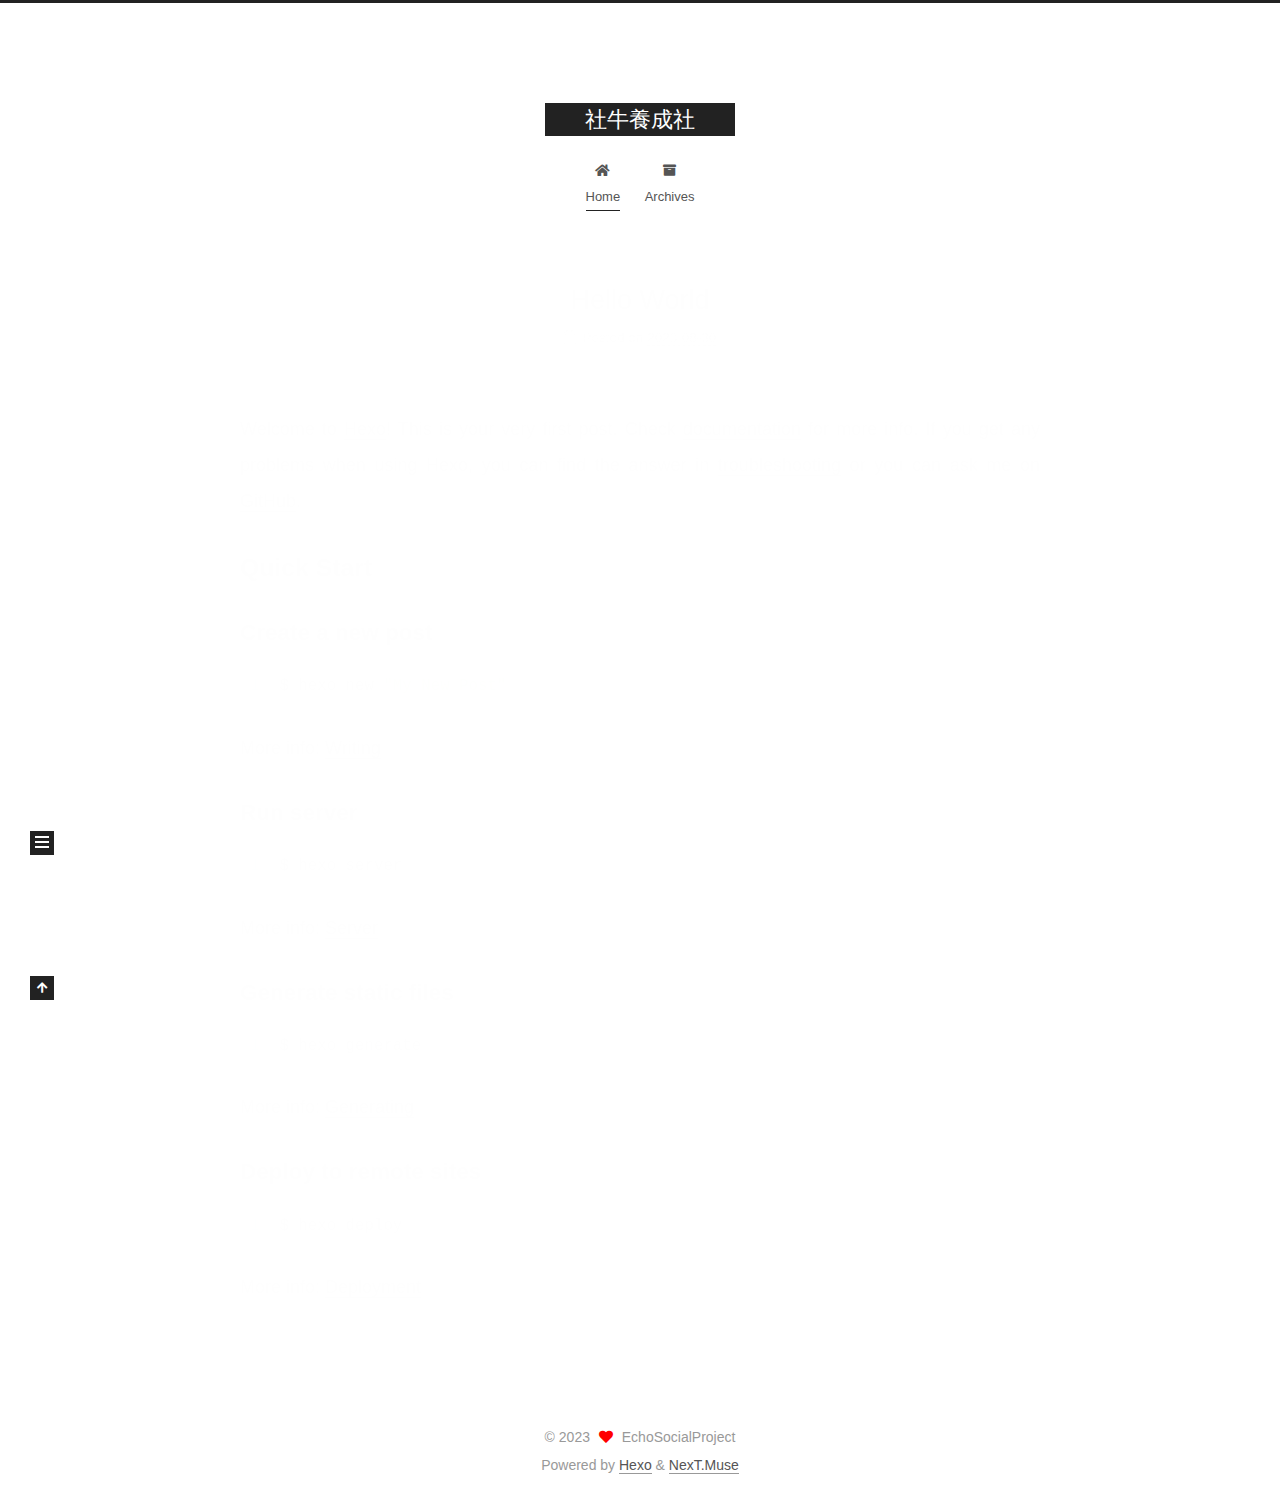
==== commit 91a2318c: "Site updated: 2023-08-30 12:29:53" ====
--- a/index.html
+++ b/index.html
@@ -27,7 +27,7 @@
 <meta property="og:site_name" content="社牛養成社">
 <meta property="og:description" content="從句點王變成逗點王">
 <meta property="og:locale" content="en_US">
-<meta property="article:author" content="CSC">
+<meta property="article:author" content="EchoSocialProject">
 <meta name="twitter:card" content="summary">
 
 <link rel="canonical" href="http://example.com/">
@@ -151,7 +151,7 @@
 
     <span hidden itemprop="author" itemscope itemtype="http://schema.org/Person">
       <meta itemprop="image" content="/images/avatar.gif">
-      <meta itemprop="name" content="CSC">
+      <meta itemprop="name" content="EchoSocialProject">
       <meta itemprop="description" content="從句點王變成逗點王">
     </span>
 
@@ -271,7 +271,7 @@
 
       <div class="site-overview-wrap sidebar-panel">
         <div class="site-author motion-element" itemprop="author" itemscope itemtype="http://schema.org/Person">
-  <p class="site-author-name" itemprop="name">CSC</p>
+  <p class="site-author-name" itemprop="name">EchoSocialProject</p>
   <div class="site-description" itemprop="description">從句點王變成逗點王</div>
 </div>
 <div class="site-state-wrap motion-element">
@@ -311,7 +311,7 @@
   <span class="with-love">
     <i class="fa fa-heart"></i>
   </span>
-  <span class="author" itemprop="copyrightHolder">CSC</span>
+  <span class="author" itemprop="copyrightHolder">EchoSocialProject</span>
 </div>
   <div class="powered-by">Powered by <a href="https://hexo.io/" class="theme-link" rel="noopener" target="_blank">Hexo</a> & <a href="https://muse.theme-next.org/" class="theme-link" rel="noopener" target="_blank">NexT.Muse</a>
   </div>
--- a/css/main.css
+++ b/css/main.css
@@ -1168,7 +1168,7 @@
 }
 .links-of-author a::before,
 .links-of-author span.exturl::before {
-  background: #b069ff;
+  background: #2aff2d;
   border-radius: 50%;
   content: ' ';
   display: inline-block;
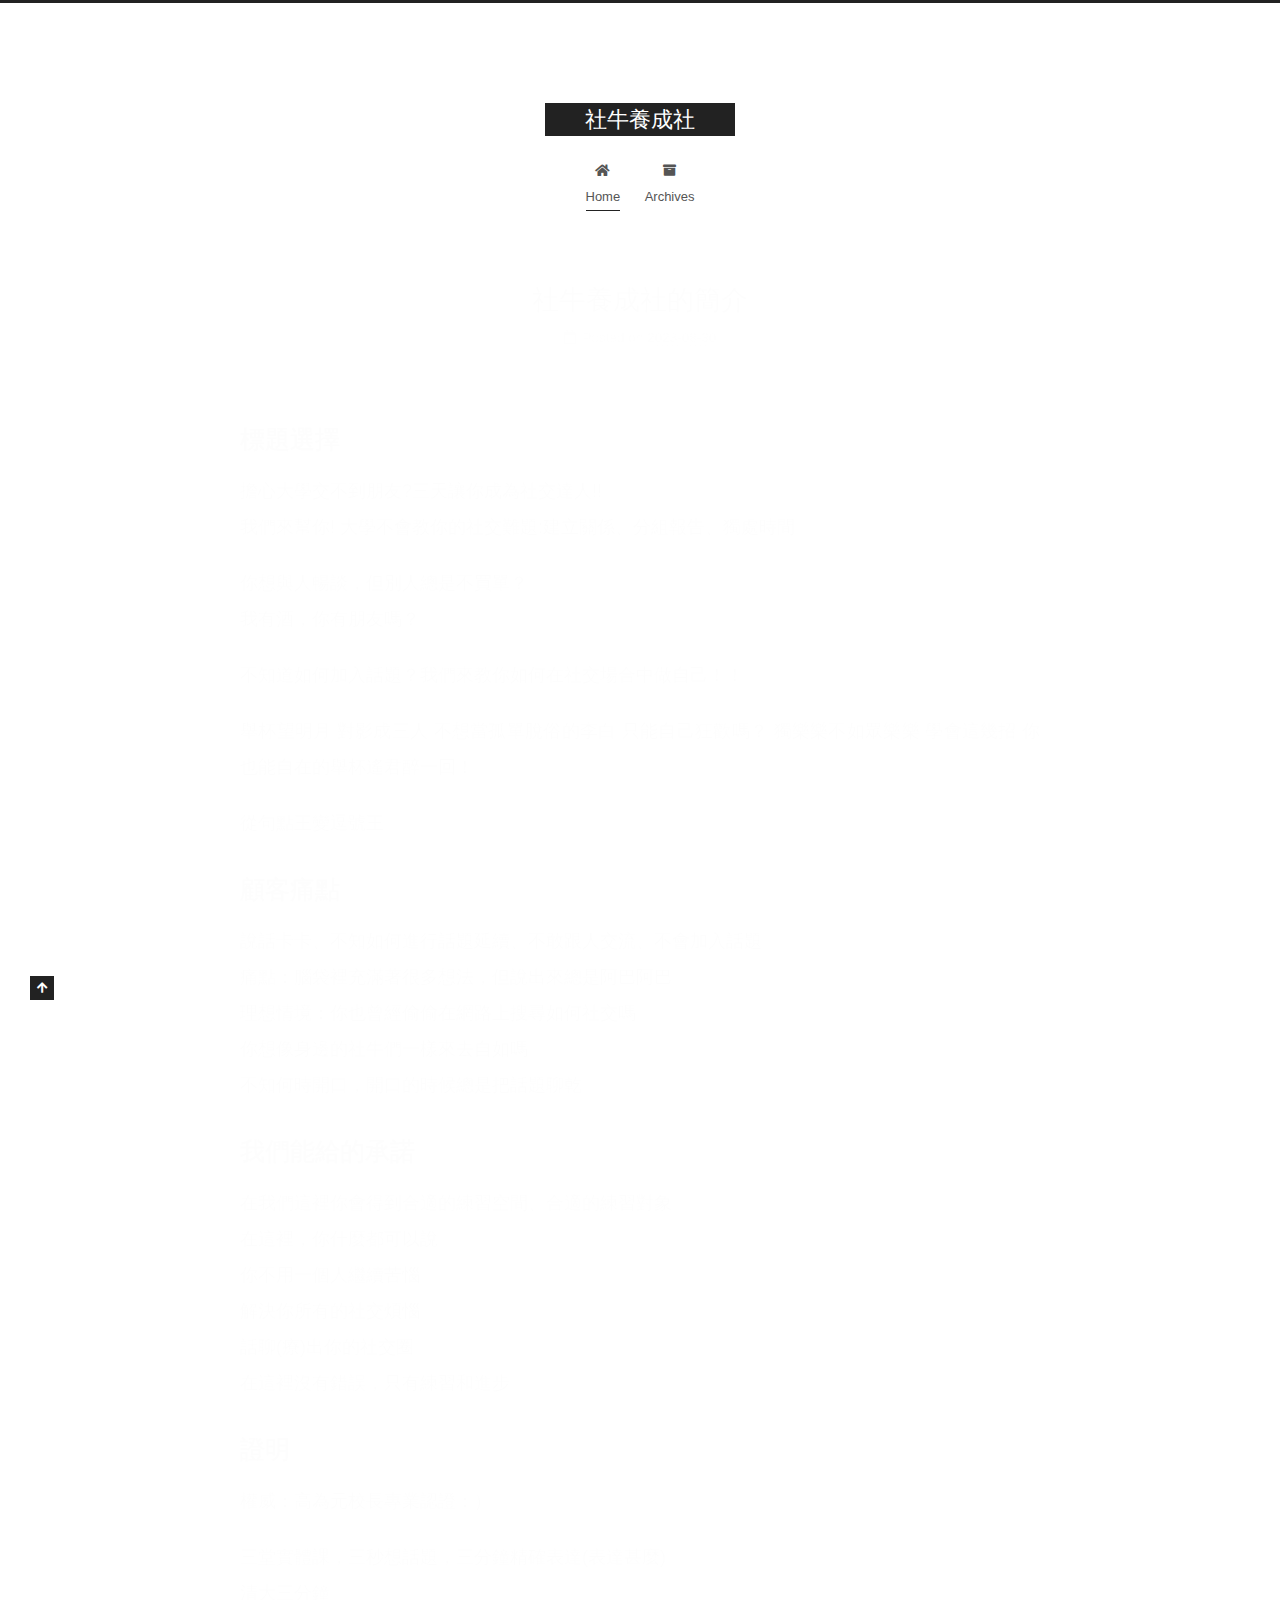
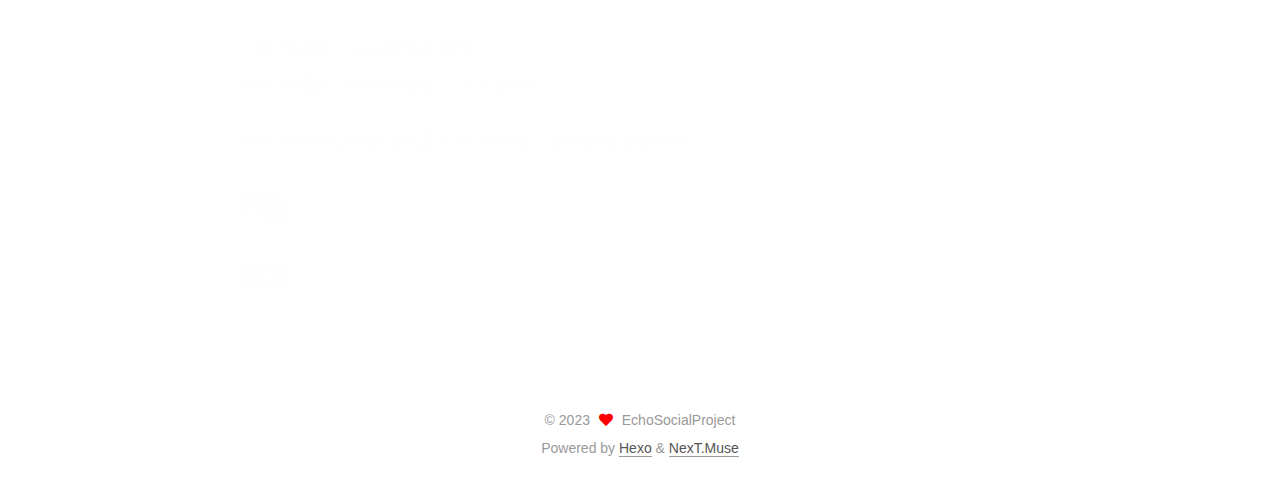
==== commit f8ec71b7: "Site updated: 2023-08-30 12:38:21" ====
--- a/index.html
+++ b/index.html
@@ -147,7 +147,7 @@
   
   
   <article itemscope itemtype="http://schema.org/Article" class="post-block" lang="en">
-    <link itemprop="mainEntityOfPage" href="http://example.com/2023/08/30/hello-world/">
+    <link itemprop="mainEntityOfPage" href="http://example.com/2023/08/30/test/">
 
     <span hidden itemprop="author" itemscope itemtype="http://schema.org/Person">
       <meta itemprop="image" content="/images/avatar.gif">
@@ -161,7 +161,7 @@
       <header class="post-header">
         <h2 class="post-title" itemprop="name headline">
           
-            <a href="/2023/08/30/hello-world/" class="post-title-link" itemprop="url">Hello World</a>
+            <a href="/2023/08/30/test/" class="post-title-link" itemprop="url">社牛養成社的簡介</a>
         </h2>
 
         <div class="post-meta">
@@ -170,8 +170,9 @@
                 <i class="far fa-calendar"></i>
               </span>
               <span class="post-meta-item-text">Posted on</span>
-
-              <time title="Created: 2023-08-30 11:18:19" itemprop="dateCreated datePublished" datetime="2023-08-30T11:18:19+08:00">2023-08-30</time>
+              
+
+              <time title="Created: 2023-08-30 11:18:19 / Modified: 12:37:29" itemprop="dateCreated datePublished" datetime="2023-08-30T11:18:19+08:00">2023-08-30</time>
             </span>
 
           
@@ -185,8 +186,28 @@
     <div class="post-body" itemprop="articleBody">
 
       
-          <p>Welcome to <a target="_blank" rel="noopener" href="https://hexo.io/">Hexo</a>! This is your very first post. Check <a target="_blank" rel="noopener" href="https://hexo.io/docs/">documentation</a> for more info. If you get any problems when using Hexo, you can find the answer in <a target="_blank" rel="noopener" href="https://hexo.io/docs/troubleshooting.html">troubleshooting</a> or you can ask me on <a target="_blank" rel="noopener" href="https://github.com/hexojs/hexo/issues">GitHub</a>.</p>
-<h2 id="Quick-Start"><a href="#Quick-Start" class="headerlink" title="Quick Start"></a>Quick Start</h2><h3 id="Create-a-new-post"><a href="#Create-a-new-post" class="headerlink" title="Create a new post"></a>Create a new post</h3><figure class="highlight bash"><table><tr><td class="gutter"><pre><span class="line">1</span><br></pre></td><td class="code"><pre><span class="line">$ hexo new <span class="string">&quot;My New Post&quot;</span></span><br></pre></td></tr></table></figure>
+          <h2 id="標題選擇"><a href="#標題選擇" class="headerlink" title="標題選擇"></a>標題選擇</h2><p>擔心大學交不到朋友?三天讓你成為社交達人!!<br>我們來幫你! 大學不會教你的社交難題:建立關係、分組報告、獨處時間</p>
+<p>你想與人暢談，但別人總是不買單？<br>我有酒，你有朋友嗎？</p>
+<p>不知道如何加入話題？我們來教你如何在社交場合中做自己！！</p>
+<p>舉杯望明月 對影成三人 不想當孤單脫俗的李白 只能自己狂歡嗎？ 獨樂樂不如眾樂樂 學會這幾招 你也能自在的舉杯遙君醉一回！</p>
+<p>從句點王變逗號王</p>
+<h2 id="顧客痛點"><a href="#顧客痛點" class="headerlink" title="顧客痛點"></a>顧客痛點</h2><p>說話卡卡、不知如何進行話題延續、不敢跟人交流、不會加入話題<br>痛點：腦袋裡充滿著很多想法，但說出來總是阿巴阿巴<br>理想情境：你也曾經偷偷在網路上搜尋如何社交嗎<br>你想像身邊的社牛們一樣來去自如嗎<br>不知何時開口，開口的時候總是把話題聊乾</p>
+<h2 id="我們能給的承諾"><a href="#我們能給的承諾" class="headerlink" title="我們能給的承諾"></a>我們能給的承諾</h2><p>在我們這裡你會得到合適的練習空間、合適的練習對象<br>在這裡，你什麼都可以說<br>你不用一個人繼續苦惱<br>解決你所有的社交煩惱<br>話聊(療)出你的社交圈<br>在這裡沒有錯誤，只有練習和進步</p>
+<h2 id="證明"><a href="#證明" class="headerlink" title="證明"></a>證明</h2><p>權威：高為元校長專業認證：）</p>
+<p>三堂實體課，三秒想話題，三分鐘精確表達(表達甚麼)<br>清大三分鐘</p>
+<p>一秒想話題，分分鐘朋友到手<br>分分不間斷，時時有朋友，天天做自己</p>
+<p>結合諮商中心專業活動及心理學知識，讓你的社交更科學</p>
+<h2 id="行動"><a href="#行動" class="headerlink" title="行動"></a>行動</h2><h2 id="補充"><a href="#補充" class="headerlink" title="補充"></a>補充</h2><!--
+---
+title: Hello World
+---
+Welcome to [Hexo](https://hexo.io/)! This is your very first post. Check [documentation](https://hexo.io/docs/) for more info. If you get any problems when using Hexo, you can find the answer in [troubleshooting](https://hexo.io/docs/troubleshooting.html) or you can ask me on [GitHub](https://github.com/hexojs/hexo/issues).
+
+## Quick Start
+
+### Create a new post
+
+<figure class="highlight bash"><table><tr><td class="gutter"><pre><span class="line">1</span><br></pre></td><td class="code"><pre><span class="line">$ hexo new <span class="string">&quot;My New Post&quot;</span></span><br></pre></td></tr></table></figure>
 
 <p>More info: <a target="_blank" rel="noopener" href="https://hexo.io/docs/writing.html">Writing</a></p>
 <h3 id="Run-server"><a href="#Run-server" class="headerlink" title="Run server"></a>Run server</h3><figure class="highlight bash"><table><tr><td class="gutter"><pre><span class="line">1</span><br></pre></td><td class="code"><pre><span class="line">$ hexo server</span><br></pre></td></tr></table></figure>
@@ -197,7 +218,7 @@
 <p>More info: <a target="_blank" rel="noopener" href="https://hexo.io/docs/generating.html">Generating</a></p>
 <h3 id="Deploy-to-remote-sites"><a href="#Deploy-to-remote-sites" class="headerlink" title="Deploy to remote sites"></a>Deploy to remote sites</h3><figure class="highlight bash"><table><tr><td class="gutter"><pre><span class="line">1</span><br></pre></td><td class="code"><pre><span class="line">$ hexo deploy</span><br></pre></td></tr></table></figure>
 
-<p>More info: <a target="_blank" rel="noopener" href="https://hexo.io/docs/one-command-deployment.html">Deployment</a></p>
+<p>More info: <a target="_blank" rel="noopener" href="https://hexo.io/docs/one-command-deployment.html">Deployment</a><br>–&gt;</p>
 
       
     </div>
--- a/css/main.css
+++ b/css/main.css
@@ -1168,7 +1168,7 @@
 }
 .links-of-author a::before,
 .links-of-author span.exturl::before {
-  background: #2aff2d;
+  background: #08839c;
   border-radius: 50%;
   content: ' ';
   display: inline-block;
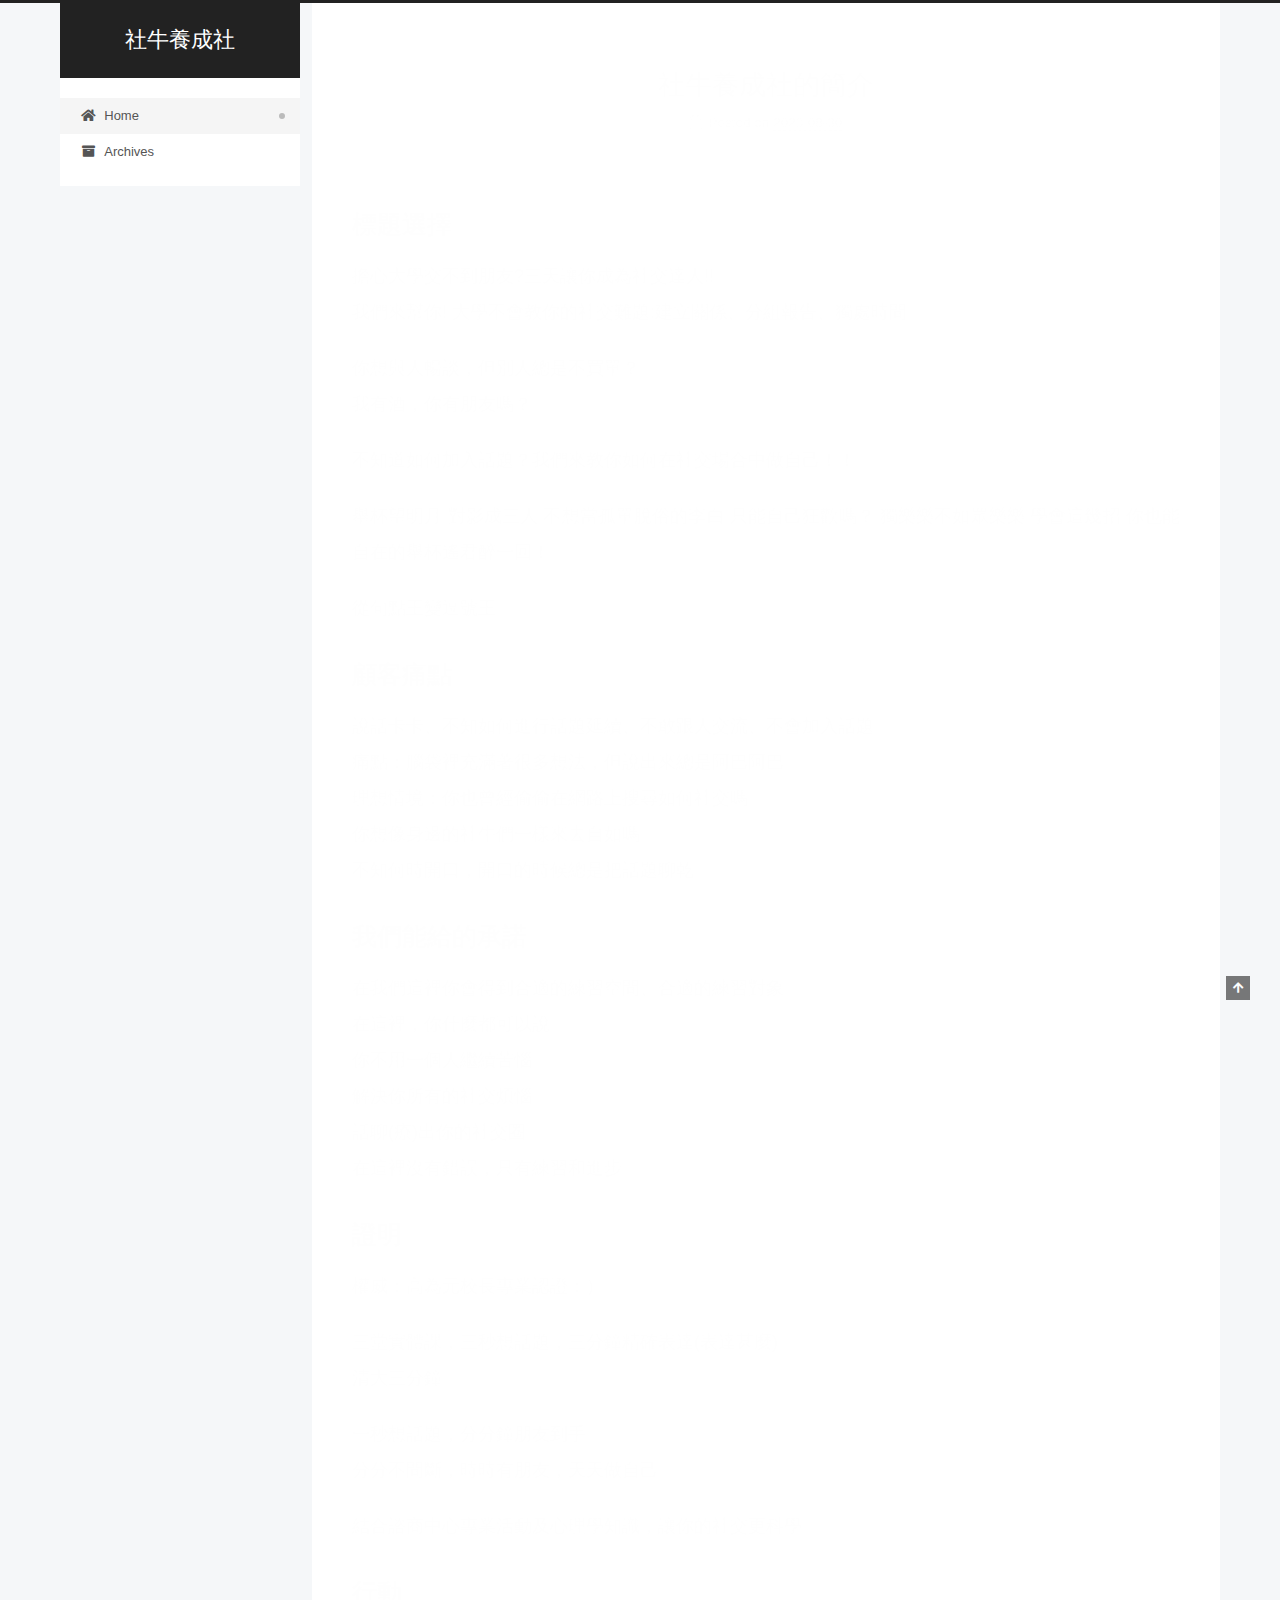
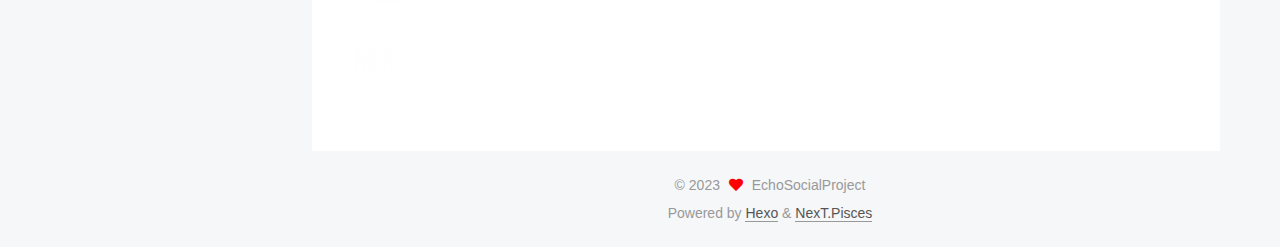
==== commit 17c91715: "Site updated: 2023-09-15 23:24:53" ====
--- a/index.html
+++ b/index.html
@@ -17,7 +17,7 @@
 
 <script id="hexo-configurations">
     var NexT = window.NexT || {};
-    var CONFIG = {"hostname":"example.com","root":"/","scheme":"Muse","version":"7.8.0","exturl":false,"sidebar":{"position":"left","display":"post","padding":18,"offset":12,"onmobile":false},"copycode":{"enable":false,"show_result":false,"style":null},"back2top":{"enable":true,"sidebar":false,"scrollpercent":false},"bookmark":{"enable":false,"color":"#222","save":"auto"},"fancybox":false,"mediumzoom":false,"lazyload":false,"pangu":false,"comments":{"style":"tabs","active":null,"storage":true,"lazyload":false,"nav":null},"algolia":{"hits":{"per_page":10},"labels":{"input_placeholder":"Search for Posts","hits_empty":"We didn't find any results for the search: ${query}","hits_stats":"${hits} results found in ${time} ms"}},"localsearch":{"enable":false,"trigger":"auto","top_n_per_article":1,"unescape":false,"preload":false},"motion":{"enable":true,"async":false,"transition":{"post_block":"fadeIn","post_header":"slideDownIn","post_body":"slideDownIn","coll_header":"slideLeftIn","sidebar":"slideUpIn"}}};
+    var CONFIG = {"hostname":"example.com","root":"/","scheme":"Pisces","version":"7.8.0","exturl":false,"sidebar":{"position":"left","display":"hide","padding":18,"offset":12,"onmobile":false},"copycode":{"enable":false,"show_result":false,"style":null},"back2top":{"enable":true,"sidebar":false,"scrollpercent":false},"bookmark":{"enable":false,"color":"#222","save":"auto"},"fancybox":false,"mediumzoom":false,"lazyload":false,"pangu":false,"comments":{"style":"tabs","active":null,"storage":true,"lazyload":false,"nav":null},"algolia":{"hits":{"per_page":10},"labels":{"input_placeholder":"Search for Posts","hits_empty":"We didn't find any results for the search: ${query}","hits_stats":"${hits} results found in ${time} ms"}},"localsearch":{"enable":false,"trigger":"auto","top_n_per_article":1,"unescape":false,"preload":false},"motion":{"enable":true,"async":false,"transition":{"post_block":"fadeIn","post_header":"slideDownIn","post_body":"slideDownIn","coll_header":"slideLeftIn","sidebar":"slideUpIn"}}};
   </script>
 
   <meta name="description" content="從句點王變成逗點王">
@@ -306,6 +306,11 @@
       </div>
   </nav>
 </div>
+  <div class="links-of-author motion-element">
+      <span class="links-of-author-item">
+        <a href="https://www.instagram.com/nthu_social_gps" title="Instagram → https:&#x2F;&#x2F;www.instagram.com&#x2F;nthu_social_gps" rel="noopener" target="_blank"><i class="fab fa-instagram fa-fw"></i>Instagram</a>
+      </span>
+  </div>
 
 
 
@@ -334,7 +339,7 @@
   </span>
   <span class="author" itemprop="copyrightHolder">EchoSocialProject</span>
 </div>
-  <div class="powered-by">Powered by <a href="https://hexo.io/" class="theme-link" rel="noopener" target="_blank">Hexo</a> & <a href="https://muse.theme-next.org/" class="theme-link" rel="noopener" target="_blank">NexT.Muse</a>
+  <div class="powered-by">Powered by <a href="https://hexo.io/" class="theme-link" rel="noopener" target="_blank">Hexo</a> & <a href="https://pisces.theme-next.org/" class="theme-link" rel="noopener" target="_blank">NexT.Pisces</a>
   </div>
 
         
@@ -360,7 +365,7 @@
 <script src="/js/motion.js"></script>
 
 
-<script src="/js/schemes/muse.js"></script>
+<script src="/js/schemes/pisces.js"></script>
 
 
 <script src="/js/next-boot.js"></script>
--- a/css/main.css
+++ b/css/main.css
@@ -1,5 +1,5 @@
 :root {
-  --body-bg-color: #fff;
+  --body-bg-color: #f5f7f9;
   --content-bg-color: #fff;
   --card-bg-color: #f5f5f5;
   --text-color: #555;
@@ -11,12 +11,40 @@
   --table-row-odd-bg-color: #f9f9f9;
   --table-row-hover-bg-color: #f5f5f5;
   --menu-item-bg-color: #f5f5f5;
-  --btn-default-bg: #222;
-  --btn-default-color: #fff;
-  --btn-default-border-color: #222;
-  --btn-default-hover-bg: #fff;
-  --btn-default-hover-color: #222;
+  --btn-default-bg: #fff;
+  --btn-default-color: #555;
+  --btn-default-border-color: #555;
+  --btn-default-hover-bg: #222;
+  --btn-default-hover-color: #fff;
   --btn-default-hover-border-color: #222;
+}
+@media (prefers-color-scheme: dark) {
+  :root {
+    --body-bg-color: #282828;
+    --content-bg-color: #333;
+    --card-bg-color: #555;
+    --text-color: #ccc;
+    --blockquote-color: #bbb;
+    --link-color: #ccc;
+    --link-hover-color: #eee;
+    --brand-color: #ddd;
+    --brand-hover-color: #ddd;
+    --table-row-odd-bg-color: #282828;
+    --table-row-hover-bg-color: #363636;
+    --menu-item-bg-color: #555;
+    --btn-default-bg: #222;
+    --btn-default-color: #ccc;
+    --btn-default-border-color: #555;
+    --btn-default-hover-bg: #666;
+    --btn-default-hover-color: #ccc;
+    --btn-default-hover-border-color: #666;
+  }
+  img {
+    opacity: 0.75;
+  }
+  img:hover {
+    opacity: 0.9;
+  }
 }
 html {
   line-height: 1.15; /* 1 */
@@ -314,7 +342,7 @@
 .btn {
   background: var(--btn-default-bg);
   border: 2px solid var(--btn-default-border-color);
-  border-radius: 0;
+  border-radius: 2px;
   color: var(--btn-default-color);
   display: inline-block;
   font-size: 0.875em;
@@ -921,16 +949,16 @@
 }
 .main-inner {
   margin: 0 auto;
-  width: 700px;
+  width: calc(100% - 20px);
 }
 @media (min-width: 1200px) {
   .main-inner {
-    width: 800px;
+    width: 1160px;
   }
 }
 @media (min-width: 1600px) {
   .main-inner {
-    width: 900px;
+    width: 73%;
   }
 }
 @media (max-width: 767px) {
@@ -943,16 +971,16 @@
 }
 .header-inner {
   margin: 0 auto;
-  width: 700px;
+  width: calc(100% - 20px);
 }
 @media (min-width: 1200px) {
   .header-inner {
-    width: 800px;
+    width: 1160px;
   }
 }
 @media (min-width: 1600px) {
   .header-inner {
-    width: 900px;
+    width: 73%;
   }
 }
 .site-brand-container {
@@ -991,7 +1019,7 @@
   margin: 0;
 }
 .site-subtitle {
-  color: #999;
+  color: #ddd;
   font-size: 0.8125em;
   margin: 10px 0;
 }
@@ -1136,22 +1164,22 @@
   display: inline-block;
 }
 .site-author-image {
-  border: 2px solid #333;
+  border: 1px solid #eee;
   display: block;
   margin: 0 auto;
-  max-width: 96px;
+  max-width: 120px;
   padding: 2px;
 }
 .site-author-name {
-  color: #f5f5f5;
-  font-weight: normal;
-  margin: 5px 0 0;
+  color: var(--text-color);
+  font-weight: 600;
+  margin: 0;
   text-align: center;
 }
 .site-description {
   color: #999;
-  font-size: 1em;
-  margin-top: 5px;
+  font-size: 0.8125em;
+  margin-top: 0;
   text-align: center;
 }
 .links-of-author {
@@ -1168,7 +1196,7 @@
 }
 .links-of-author a::before,
 .links-of-author span.exturl::before {
-  background: #08839c;
+  background: #416fff;
   border-radius: 50%;
   content: ' ';
   display: inline-block;
@@ -1246,7 +1274,7 @@
 }
 .sidebar-nav li {
   border-bottom: 1px solid transparent;
-  color: #666;
+  color: var(--text-color);
   cursor: pointer;
   display: inline-block;
   font-size: 0.875em;
@@ -1255,14 +1283,14 @@
   margin-left: 10px;
 }
 .sidebar-nav li:hover {
-  color: #f5f5f5;
+  color: #fc6423;
 }
 .sidebar-nav .sidebar-nav-active {
-  border-bottom-color: #87daff;
-  color: #87daff;
+  border-bottom-color: #fc6423;
+  color: #fc6423;
 }
 .sidebar-nav .sidebar-nav-active:hover {
-  color: #87daff;
+  color: #fc6423;
 }
 .sidebar-panel {
   display: none;
@@ -1291,7 +1319,7 @@
   }
 }
 .sidebar-toggle:hover .toggle-line {
-  background: #87daff;
+  background: #fc6423;
 }
 .post-toc {
   font-size: 0.875em;
@@ -1330,14 +1358,14 @@
   display: block;
 }
 .post-toc .nav .active > a {
-  border-bottom-color: #87daff;
-  color: #87daff;
+  border-bottom-color: #fc6423;
+  color: #fc6423;
 }
 .post-toc .nav .active-current > a {
-  color: #87daff;
+  color: #fc6423;
 }
 .post-toc .nav .active-current > a:hover {
-  color: #87daff;
+  color: #fc6423;
 }
 .site-state {
   display: flex;
@@ -1352,20 +1380,20 @@
   padding: 0 15px;
 }
 .site-state-item:not(:first-child) {
-  border-left: 1px solid #333;
+  border-left: 1px solid #eee;
 }
 .site-state-item a {
   border-bottom: none;
 }
 .site-state-item-count {
   display: block;
-  font-size: 1.25em;
+  font-size: 1em;
   font-weight: 600;
   text-align: center;
 }
 .site-state-item-name {
-  color: inherit;
-  font-size: 0.875em;
+  color: #999;
+  font-size: 0.8125em;
 }
 .footer {
   color: #999;
@@ -1382,16 +1410,16 @@
   box-sizing: border-box;
   margin: 0 auto;
   text-align: center;
-  width: 700px;
+  width: calc(100% - 20px);
 }
 @media (min-width: 1200px) {
   .footer-inner {
-    width: 800px;
+    width: 1160px;
   }
 }
 @media (min-width: 1600px) {
   .footer-inner {
-    width: 900px;
+    width: 73%;
   }
 }
 .languages {
@@ -1489,7 +1517,7 @@
   color: #fff;
   cursor: pointer;
   left: 30px;
-  opacity: 1;
+  opacity: 0.6;
   padding: 0 6px;
   position: fixed;
   transition-property: bottom;
@@ -1500,10 +1528,10 @@
   display: none;
 }
 .back-to-top:hover {
-  color: #87daff;
+  color: #fc6423;
 }
 .back-to-top.back-to-top-on {
-  bottom: 19px;
+  bottom: 30px;
 }
 @media (max-width: 991px) {
   .back-to-top {
@@ -2141,151 +2169,301 @@
 .tag-cloud a:hover {
   color: var(--link-hover-color) !important;
 }
-@media (max-width: 767px) {
-  .header-inner,
-  .main-inner,
+.header {
+  margin: 0 auto;
+  position: relative;
+  width: calc(100% - 20px);
+}
+@media (min-width: 1200px) {
+  .header {
+    width: 1160px;
+  }
+}
+@media (min-width: 1600px) {
+  .header {
+    width: 73%;
+  }
+}
+@media (max-width: 991px) {
+  .header {
+    width: auto;
+  }
+}
+.header-inner {
+  background: var(--content-bg-color);
+  border-radius: initial;
+  box-shadow: initial;
+  overflow: hidden;
+  padding: 0;
+  position: absolute;
+  top: 0;
+  width: 240px;
+}
+@media (min-width: 1200px) {
+  .header-inner {
+    width: 240px;
+  }
+}
+@media (max-width: 991px) {
+  .header-inner {
+    border-radius: initial;
+    position: relative;
+    width: auto;
+  }
+}
+.main-inner {
+  align-items: flex-start;
+  display: flex;
+  justify-content: space-between;
+  flex-direction: row-reverse;
+}
+@media (max-width: 991px) {
+  .main-inner {
+    width: auto;
+  }
+}
+.content-wrap {
+  background: var(--content-bg-color);
+  border-radius: initial;
+  box-shadow: initial;
+  box-sizing: border-box;
+  padding: 40px;
+  width: calc(100% - 252px);
+}
+@media (max-width: 991px) {
+  .content-wrap {
+    border-radius: initial;
+    padding: 20px;
+    width: 100%;
+  }
+}
+.footer-inner {
+  padding-left: 260px;
+}
+.back-to-top {
+  left: auto;
+  right: 30px;
+}
+@media (max-width: 991px) {
+  .back-to-top {
+    right: 20px;
+  }
+}
+@media (max-width: 991px) {
   .footer-inner {
+    padding-left: 0;
+    padding-right: 0;
     width: auto;
   }
 }
-.header-inner {
-  padding-top: 100px;
-}
-@media (max-width: 767px) {
-  .header-inner {
-    padding-top: 50px;
-  }
-}
-.main-inner {
-  padding-bottom: 60px;
-}
-.content {
-  padding-top: 70px;
-}
-@media (max-width: 767px) {
-  .content {
-    padding-top: 35px;
-  }
-}
-embed {
+.site-brand-container {
+  background: #222;
+}
+@media (max-width: 991px) {
+  .site-brand-container {
+    box-shadow: 0 0 16px rgba(0,0,0,0.5);
+  }
+}
+.site-meta {
+  padding: 20px 0;
+}
+.brand {
+  padding: 0;
+}
+.site-subtitle {
+  margin: 10px 10px 0;
+}
+.custom-logo-image {
+  margin-top: 20px;
+}
+@media (max-width: 991px) {
+  .custom-logo-image {
+    display: none;
+  }
+}
+@media (min-width: 768px) and (max-width: 991px) {
+  .site-nav-toggle,
+  .site-nav-right {
+    display: flex;
+    flex-direction: column;
+    justify-content: center;
+  }
+}
+.site-nav-toggle .toggle,
+.site-nav-right .toggle {
+  color: #fff;
+}
+.site-nav-toggle .toggle .toggle-line,
+.site-nav-right .toggle .toggle-line {
+  background: #fff;
+}
+@media (min-width: 768px) and (max-width: 991px) {
+  .site-nav {
+    display: none;
+  }
+}
+.menu .menu-item {
   display: block;
-  margin: 0 auto 25px auto;
-}
-.custom-logo .site-meta-headline {
-  text-align: center;
-}
-.custom-logo .site-title {
-  color: #222;
-  margin: 10px auto 0;
-}
-.custom-logo .site-title a {
-  border: 0;
-}
-.custom-logo-image {
-  background: #fff;
-  margin: 0 auto;
-  max-width: 150px;
-  padding: 5px;
-}
-.brand {
-  background: var(--btn-default-bg);
-}
-@media (max-width: 767px) {
-  .site-nav {
-    border-bottom: 1px solid #ddd;
-    border-top: 1px solid #ddd;
-    left: 0;
-    margin: 0;
-    padding: 0;
-    width: 100%;
-  }
-}
-@media (max-width: 767px) {
-  .menu {
-    text-align: left;
-  }
-}
-.menu-item-active a,
-.menu .menu-item a:hover,
-.menu .menu-item span.exturl:hover {
-  background: transparent;
-  border-bottom: 1px solid var(--link-hover-color) !important;
-}
-@media (max-width: 767px) {
-  .menu-item-active a,
-  .menu .menu-item a:hover,
-  .menu .menu-item span.exturl:hover {
-    border-bottom: 1px dotted #ddd !important;
-  }
-}
-@media (max-width: 767px) {
-  .menu .menu-item {
-    margin: 0 10px;
-  }
+  margin: 0;
 }
 .menu .menu-item a,
 .menu .menu-item span.exturl {
-  border-bottom: 1px solid transparent;
-}
-@media (max-width: 767px) {
-  .menu .menu-item a,
-  .menu .menu-item span.exturl {
-    padding: 5px 10px;
-  }
-}
-@media (min-width: 768px) {
-  .menu .menu-item .fa,
-  .menu .menu-item .fab,
-  .menu .menu-item .far,
-  .menu .menu-item .fas {
-    display: block;
-    line-height: 2;
-    margin-right: 0;
-    width: 100%;
+  padding: 5px 20px;
+  position: relative;
+  text-align: left;
+  transition-property: background-color;
+}
+@media (max-width: 991px) {
+  .menu .menu-item.menu-item-search {
+    display: none;
   }
 }
 .menu .menu-item .badge {
-  background: #eee;
-  padding: 1px 4px;
+  background: #ccc;
+  border-radius: 10px;
+  color: #fff;
+  float: right;
+  padding: 2px 5px;
+  text-shadow: 1px 1px 0 rgba(0,0,0,0.1);
+  vertical-align: middle;
+}
+.main-menu .menu-item-active a::after {
+  background: #bbb;
+  border-radius: 50%;
+  content: ' ';
+  height: 6px;
+  margin-top: -3px;
+  position: absolute;
+  right: 15px;
+  top: 50%;
+  width: 6px;
 }
 .sub-menu {
-  margin: 10px 0;
+  background: var(--content-bg-color);
+  border-bottom: 1px solid #ddd;
+  margin: 0;
+  padding: 6px 0;
 }
 .sub-menu .menu-item {
   display: inline-block;
 }
+.sub-menu .menu-item a,
+.sub-menu .menu-item span.exturl {
+  background: transparent;
+  margin: 5px 10px;
+  padding: initial;
+}
+.sub-menu .menu-item a:hover,
+.sub-menu .menu-item span.exturl:hover {
+  background: transparent;
+  color: #fc6423;
+}
+.sub-menu .menu-item-active a {
+  border-bottom-color: #fc6423;
+  color: #fc6423;
+}
+.sub-menu .menu-item-active a:hover {
+  border-bottom-color: #fc6423;
+}
 .sidebar {
-  left: -320px;
-}
-.sidebar.sidebar-active {
-  left: 0;
-}
-.sidebar {
-  width: 320px;
-  z-index: 1200;
-  transition-delay: 0s;
-  transition-duration: 0.2s;
-  transition-timing-function: ease-out;
-}
-.sidebar a,
-.sidebar span.exturl {
-  border-bottom-color: #555;
-  color: #999;
-}
-.sidebar a:hover,
-.sidebar span.exturl:hover {
-  border-bottom-color: #eee;
-  color: #eee;
-}
-.links-of-blogroll-item {
-  padding: 2px 10px;
-}
-.links-of-blogroll-item a,
-.links-of-blogroll-item span.exturl {
+  background: var(--body-bg-color);
+  box-shadow: none;
+  margin-top: 100%;
+  position: static;
+  width: 240px;
+}
+@media (max-width: 991px) {
+  .sidebar {
+    display: none;
+  }
+}
+.sidebar-toggle {
+  display: none;
+}
+.sidebar-inner {
+  background: var(--content-bg-color);
+  border-radius: initial;
+  box-shadow: initial;
+  box-sizing: border-box;
+  color: var(--text-color);
+  width: 240px;
+  opacity: 0;
+}
+.sidebar-inner.affix {
+  position: fixed;
+  top: 12px;
+}
+.sidebar-inner.affix-bottom {
+  position: absolute;
+}
+.site-state-item {
+  padding: 0 10px;
+}
+.sidebar-button {
+  border-bottom: 1px dotted #ccc;
+  border-top: 1px dotted #ccc;
+  margin-top: 10px;
+  text-align: center;
+}
+.sidebar-button a {
+  border: 0;
+  color: #fc6423;
+  display: block;
+}
+.sidebar-button a:hover {
+  background: none;
+  border: 0;
+  color: #e34603;
+}
+.sidebar-button a:hover .fa,
+.sidebar-button a:hover .fab,
+.sidebar-button a:hover .far,
+.sidebar-button a:hover .fas {
+  color: #e34603;
+}
+.links-of-author {
+  display: flex;
+  flex-wrap: wrap;
+  margin-top: 10px;
+  justify-content: center;
+}
+.links-of-author-item {
+  margin: 5px 0 0;
+  width: 50%;
+}
+.links-of-author-item a,
+.links-of-author-item span.exturl {
   box-sizing: border-box;
   display: inline-block;
-  max-width: 280px;
+  margin-bottom: 0;
+  margin-right: 0;
+  max-width: 216px;
   overflow: hidden;
+  padding: 0 5px;
   text-overflow: ellipsis;
   white-space: nowrap;
 }
+.links-of-author-item a,
+.links-of-author-item span.exturl {
+  border-bottom: none;
+  display: block;
+  text-decoration: none;
+}
+.links-of-author-item a::before,
+.links-of-author-item span.exturl::before {
+  display: none;
+}
+.links-of-author-item a:hover,
+.links-of-author-item span.exturl:hover {
+  background: var(--body-bg-color);
+  border-radius: 4px;
+}
+.links-of-author-item .fa,
+.links-of-author-item .fab,
+.links-of-author-item .far,
+.links-of-author-item .fas {
+  margin-right: 2px;
+}
+.links-of-blogroll-item {
+  padding: 0;
+}
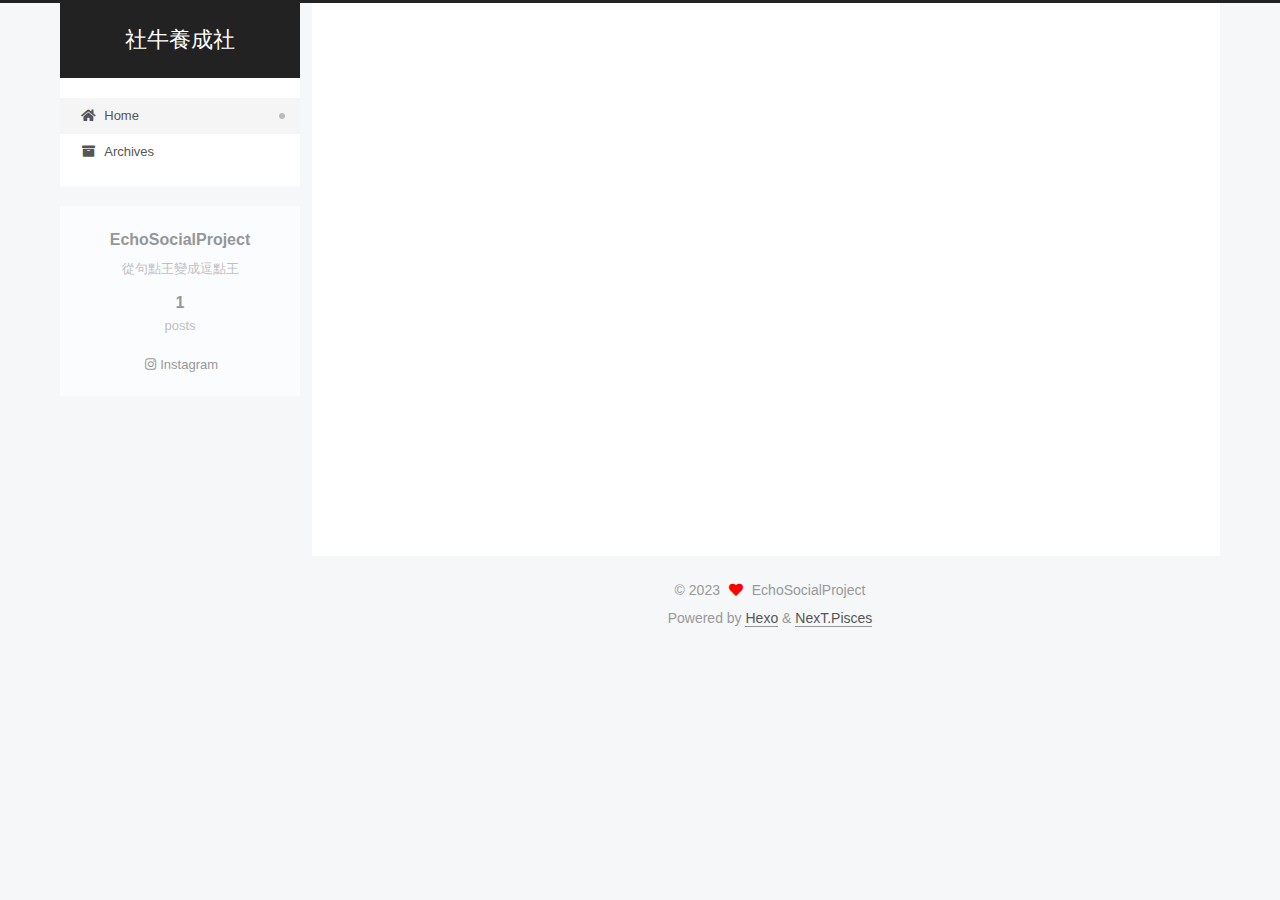
==== commit 4a40106e: "Site updated: 2023-09-15 23:36:16" ====
--- a/index.html
+++ b/index.html
@@ -17,7 +17,7 @@
 
 <script id="hexo-configurations">
     var NexT = window.NexT || {};
-    var CONFIG = {"hostname":"example.com","root":"/","scheme":"Pisces","version":"7.8.0","exturl":false,"sidebar":{"position":"left","display":"hide","padding":18,"offset":12,"onmobile":false},"copycode":{"enable":false,"show_result":false,"style":null},"back2top":{"enable":true,"sidebar":false,"scrollpercent":false},"bookmark":{"enable":false,"color":"#222","save":"auto"},"fancybox":false,"mediumzoom":false,"lazyload":false,"pangu":false,"comments":{"style":"tabs","active":null,"storage":true,"lazyload":false,"nav":null},"algolia":{"hits":{"per_page":10},"labels":{"input_placeholder":"Search for Posts","hits_empty":"We didn't find any results for the search: ${query}","hits_stats":"${hits} results found in ${time} ms"}},"localsearch":{"enable":false,"trigger":"auto","top_n_per_article":1,"unescape":false,"preload":false},"motion":{"enable":true,"async":false,"transition":{"post_block":"fadeIn","post_header":"slideDownIn","post_body":"slideDownIn","coll_header":"slideLeftIn","sidebar":"slideUpIn"}}};
+    var CONFIG = {"hostname":"example.com","root":"/","scheme":"Pisces","version":"7.8.0","exturl":false,"sidebar":{"position":"left","display":"post","padding":18,"offset":12,"onmobile":false},"copycode":{"enable":false,"show_result":false,"style":null},"back2top":{"enable":true,"sidebar":false,"scrollpercent":false},"bookmark":{"enable":false,"color":"#222","save":"auto"},"fancybox":false,"mediumzoom":false,"lazyload":false,"pangu":false,"comments":{"style":"tabs","active":null,"storage":true,"lazyload":false,"nav":null},"algolia":{"hits":{"per_page":10},"labels":{"input_placeholder":"Search for Posts","hits_empty":"We didn't find any results for the search: ${query}","hits_stats":"${hits} results found in ${time} ms"}},"localsearch":{"enable":false,"trigger":"auto","top_n_per_article":1,"unescape":false,"preload":false},"motion":{"enable":true,"async":false,"transition":{"post_block":"fadeIn","post_header":"slideDownIn","post_body":"slideDownIn","coll_header":"slideLeftIn","sidebar":"slideUpIn"}}};
   </script>
 
   <meta name="description" content="從句點王變成逗點王">
@@ -170,10 +170,16 @@
                 <i class="far fa-calendar"></i>
               </span>
               <span class="post-meta-item-text">Posted on</span>
-              
-
-              <time title="Created: 2023-08-30 11:18:19 / Modified: 12:37:29" itemprop="dateCreated datePublished" datetime="2023-08-30T11:18:19+08:00">2023-08-30</time>
+
+              <time title="Created: 2023-08-30 11:18:19" itemprop="dateCreated datePublished" datetime="2023-08-30T11:18:19+08:00">2023-08-30</time>
             </span>
+              <span class="post-meta-item">
+                <span class="post-meta-item-icon">
+                  <i class="far fa-calendar-check"></i>
+                </span>
+                <span class="post-meta-item-text">Edited on</span>
+                <time title="Modified: 2023-09-15 23:36:02" itemprop="dateModified" datetime="2023-09-15T23:36:02+08:00">2023-09-15</time>
+              </span>
 
           
 
@@ -188,38 +194,14 @@
       
           <h2 id="標題選擇"><a href="#標題選擇" class="headerlink" title="標題選擇"></a>標題選擇</h2><p>擔心大學交不到朋友?三天讓你成為社交達人!!<br>我們來幫你! 大學不會教你的社交難題:建立關係、分組報告、獨處時間</p>
 <p>你想與人暢談，但別人總是不買單？<br>我有酒，你有朋友嗎？</p>
-<p>不知道如何加入話題？我們來教你如何在社交場合中做自己！！</p>
-<p>舉杯望明月 對影成三人 不想當孤單脫俗的李白 只能自己狂歡嗎？ 獨樂樂不如眾樂樂 學會這幾招 你也能自在的舉杯遙君醉一回！</p>
-<p>從句點王變逗號王</p>
-<h2 id="顧客痛點"><a href="#顧客痛點" class="headerlink" title="顧客痛點"></a>顧客痛點</h2><p>說話卡卡、不知如何進行話題延續、不敢跟人交流、不會加入話題<br>痛點：腦袋裡充滿著很多想法，但說出來總是阿巴阿巴<br>理想情境：你也曾經偷偷在網路上搜尋如何社交嗎<br>你想像身邊的社牛們一樣來去自如嗎<br>不知何時開口，開口的時候總是把話題聊乾</p>
-<h2 id="我們能給的承諾"><a href="#我們能給的承諾" class="headerlink" title="我們能給的承諾"></a>我們能給的承諾</h2><p>在我們這裡你會得到合適的練習空間、合適的練習對象<br>在這裡，你什麼都可以說<br>你不用一個人繼續苦惱<br>解決你所有的社交煩惱<br>話聊(療)出你的社交圈<br>在這裡沒有錯誤，只有練習和進步</p>
-<h2 id="證明"><a href="#證明" class="headerlink" title="證明"></a>證明</h2><p>權威：高為元校長專業認證：）</p>
-<p>三堂實體課，三秒想話題，三分鐘精確表達(表達甚麼)<br>清大三分鐘</p>
-<p>一秒想話題，分分鐘朋友到手<br>分分不間斷，時時有朋友，天天做自己</p>
-<p>結合諮商中心專業活動及心理學知識，讓你的社交更科學</p>
-<h2 id="行動"><a href="#行動" class="headerlink" title="行動"></a>行動</h2><h2 id="補充"><a href="#補充" class="headerlink" title="補充"></a>補充</h2><!--
----
-title: Hello World
----
-Welcome to [Hexo](https://hexo.io/)! This is your very first post. Check [documentation](https://hexo.io/docs/) for more info. If you get any problems when using Hexo, you can find the answer in [troubleshooting](https://hexo.io/docs/troubleshooting.html) or you can ask me on [GitHub](https://github.com/hexojs/hexo/issues).
-
-## Quick Start
-
-### Create a new post
-
-<figure class="highlight bash"><table><tr><td class="gutter"><pre><span class="line">1</span><br></pre></td><td class="code"><pre><span class="line">$ hexo new <span class="string">&quot;My New Post&quot;</span></span><br></pre></td></tr></table></figure>
-
-<p>More info: <a target="_blank" rel="noopener" href="https://hexo.io/docs/writing.html">Writing</a></p>
-<h3 id="Run-server"><a href="#Run-server" class="headerlink" title="Run server"></a>Run server</h3><figure class="highlight bash"><table><tr><td class="gutter"><pre><span class="line">1</span><br></pre></td><td class="code"><pre><span class="line">$ hexo server</span><br></pre></td></tr></table></figure>
-
-<p>More info: <a target="_blank" rel="noopener" href="https://hexo.io/docs/server.html">Server</a></p>
-<h3 id="Generate-static-files"><a href="#Generate-static-files" class="headerlink" title="Generate static files"></a>Generate static files</h3><figure class="highlight bash"><table><tr><td class="gutter"><pre><span class="line">1</span><br></pre></td><td class="code"><pre><span class="line">$ hexo generate</span><br></pre></td></tr></table></figure>
-
-<p>More info: <a target="_blank" rel="noopener" href="https://hexo.io/docs/generating.html">Generating</a></p>
-<h3 id="Deploy-to-remote-sites"><a href="#Deploy-to-remote-sites" class="headerlink" title="Deploy to remote sites"></a>Deploy to remote sites</h3><figure class="highlight bash"><table><tr><td class="gutter"><pre><span class="line">1</span><br></pre></td><td class="code"><pre><span class="line">$ hexo deploy</span><br></pre></td></tr></table></figure>
-
-<p>More info: <a target="_blank" rel="noopener" href="https://hexo.io/docs/one-command-deployment.html">Deployment</a><br>–&gt;</p>
-
+          <!--noindex-->
+            <div class="post-button">
+              <a class="btn" href="/2023/08/30/test/#more" rel="contents">
+                Read more &raquo;
+              </a>
+            </div>
+          <!--/noindex-->
+        
       
     </div>
 
--- a/css/main.css
+++ b/css/main.css
@@ -1196,7 +1196,7 @@
 }
 .links-of-author a::before,
 .links-of-author span.exturl::before {
-  background: #416fff;
+  background: #163b93;
   border-radius: 50%;
   content: ' ';
   display: inline-block;
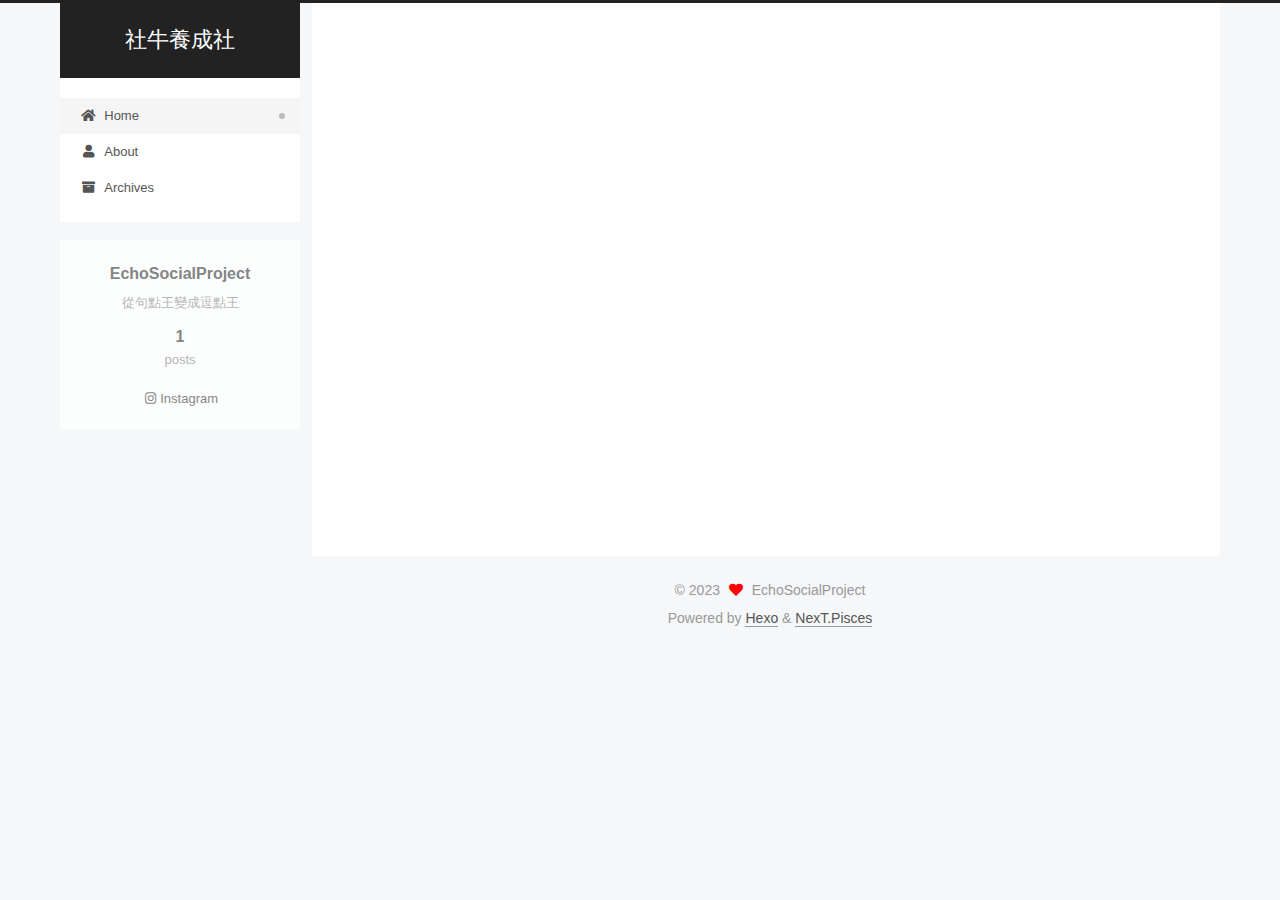
==== commit db642514: "Site updated: 2023-09-16 13:56:10" ====
--- a/index.html
+++ b/index.html
@@ -113,6 +113,11 @@
         <li class="menu-item menu-item-home">
 
     <a href="/" rel="section"><i class="fa fa-home fa-fw"></i>Home</a>
+
+  </li>
+        <li class="menu-item menu-item-about">
+
+    <a href="/about/" rel="section"><i class="fa fa-user fa-fw"></i>About</a>
 
   </li>
         <li class="menu-item menu-item-archives">
--- a/css/main.css
+++ b/css/main.css
@@ -1196,7 +1196,7 @@
 }
 .links-of-author a::before,
 .links-of-author span.exturl::before {
-  background: #163b93;
+  background: #ff336f;
   border-radius: 50%;
   content: ' ';
   display: inline-block;
